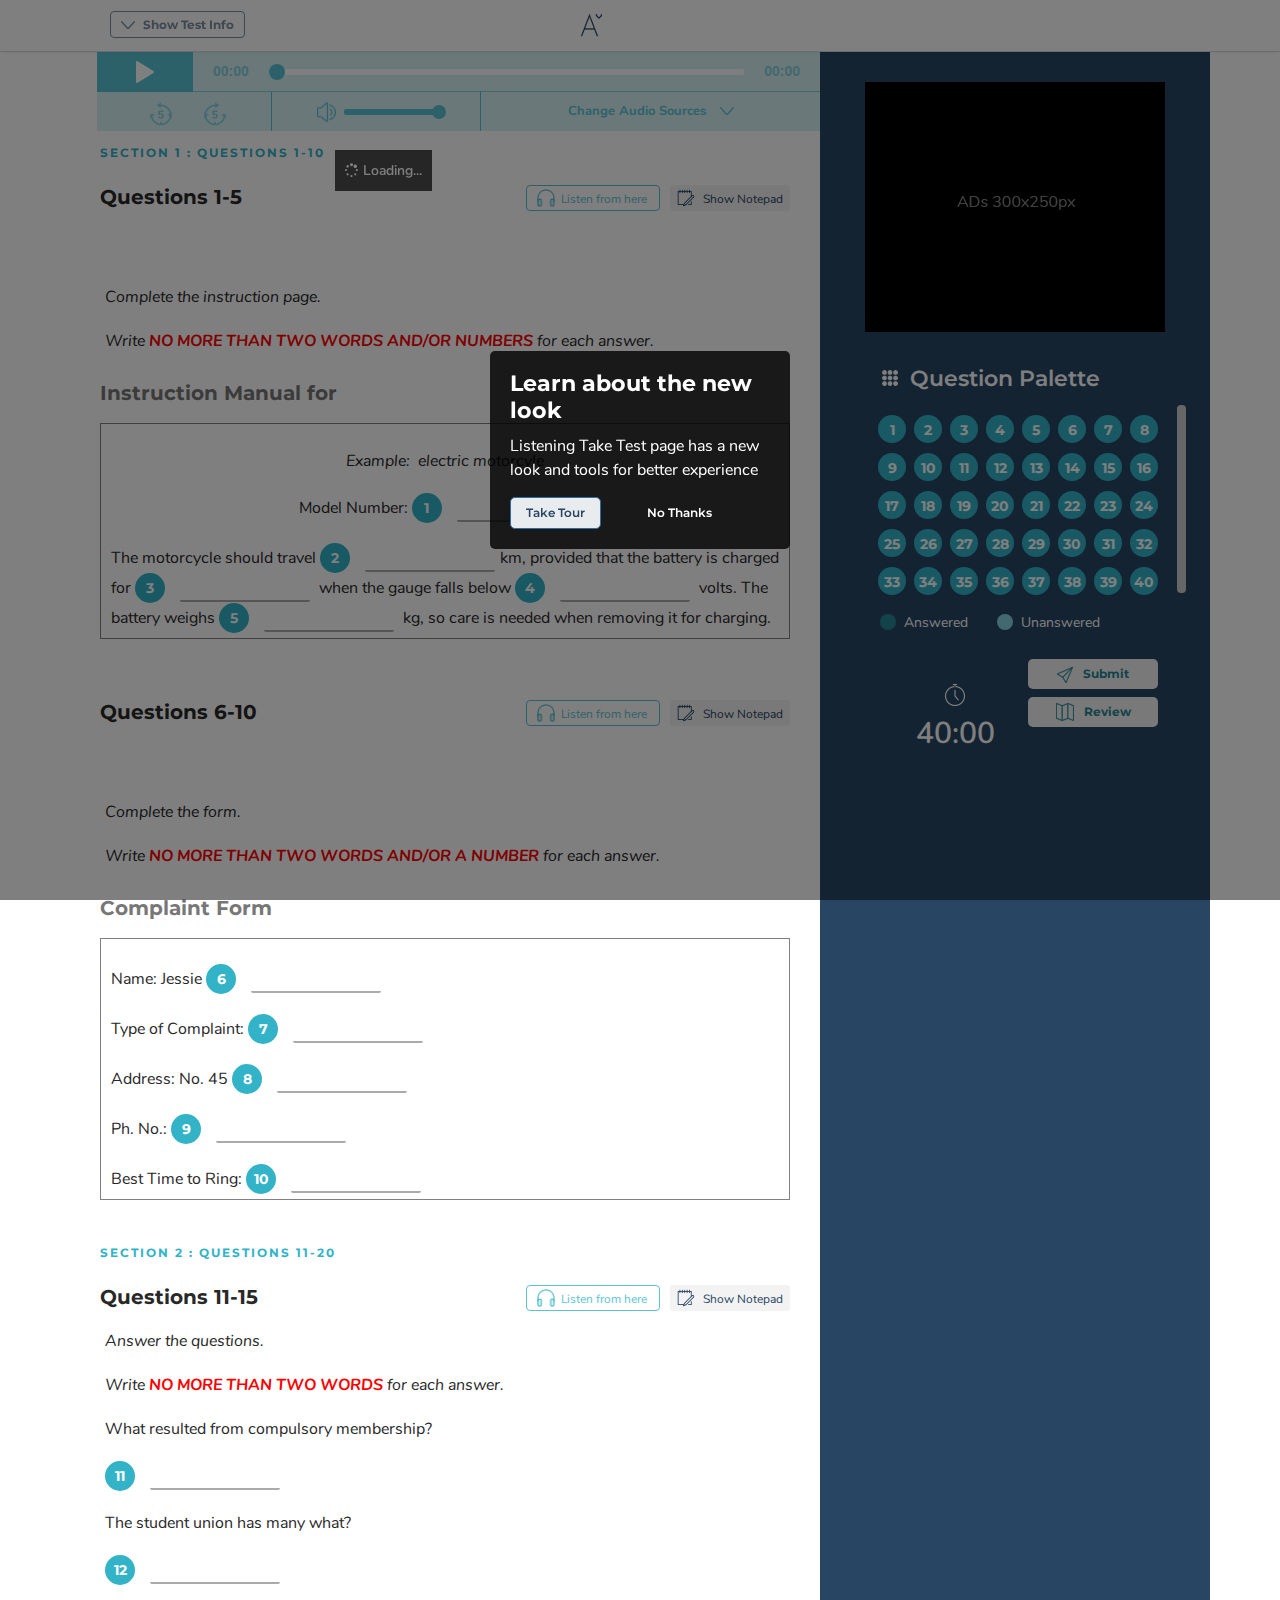
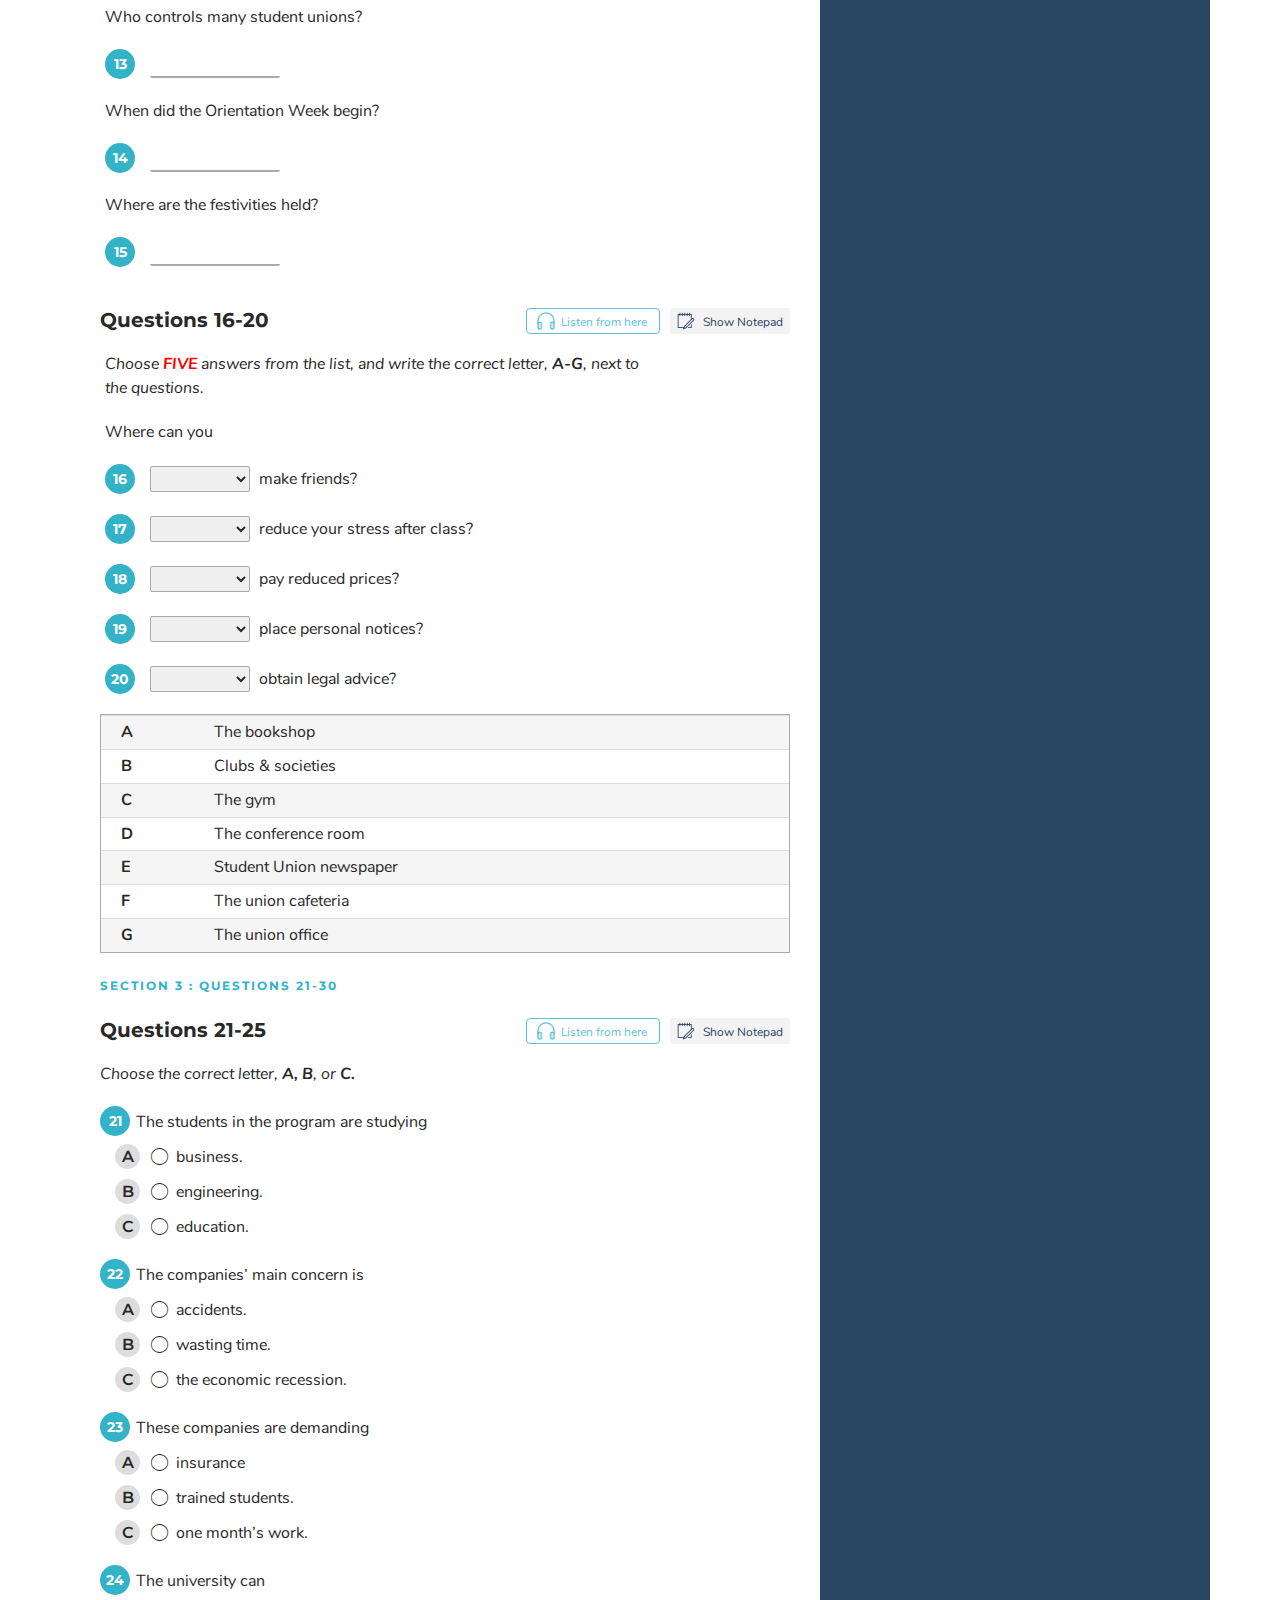
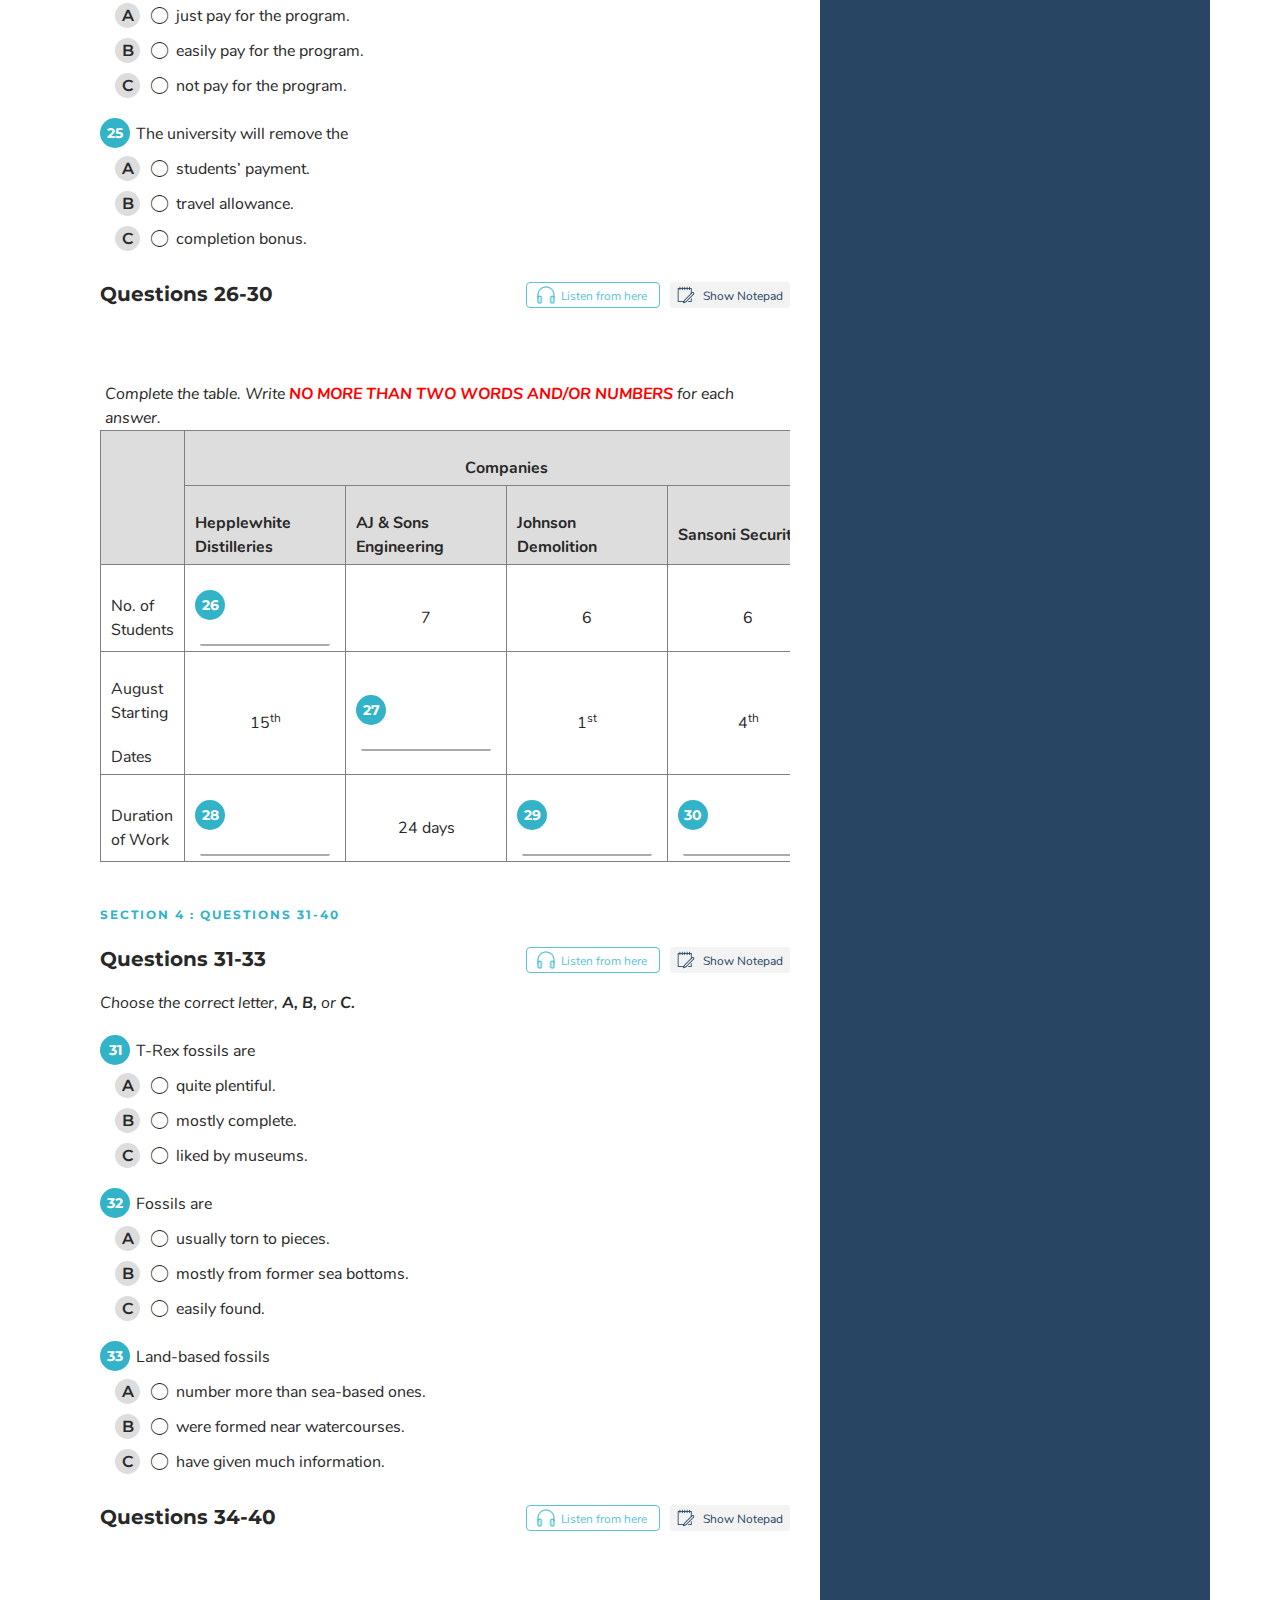
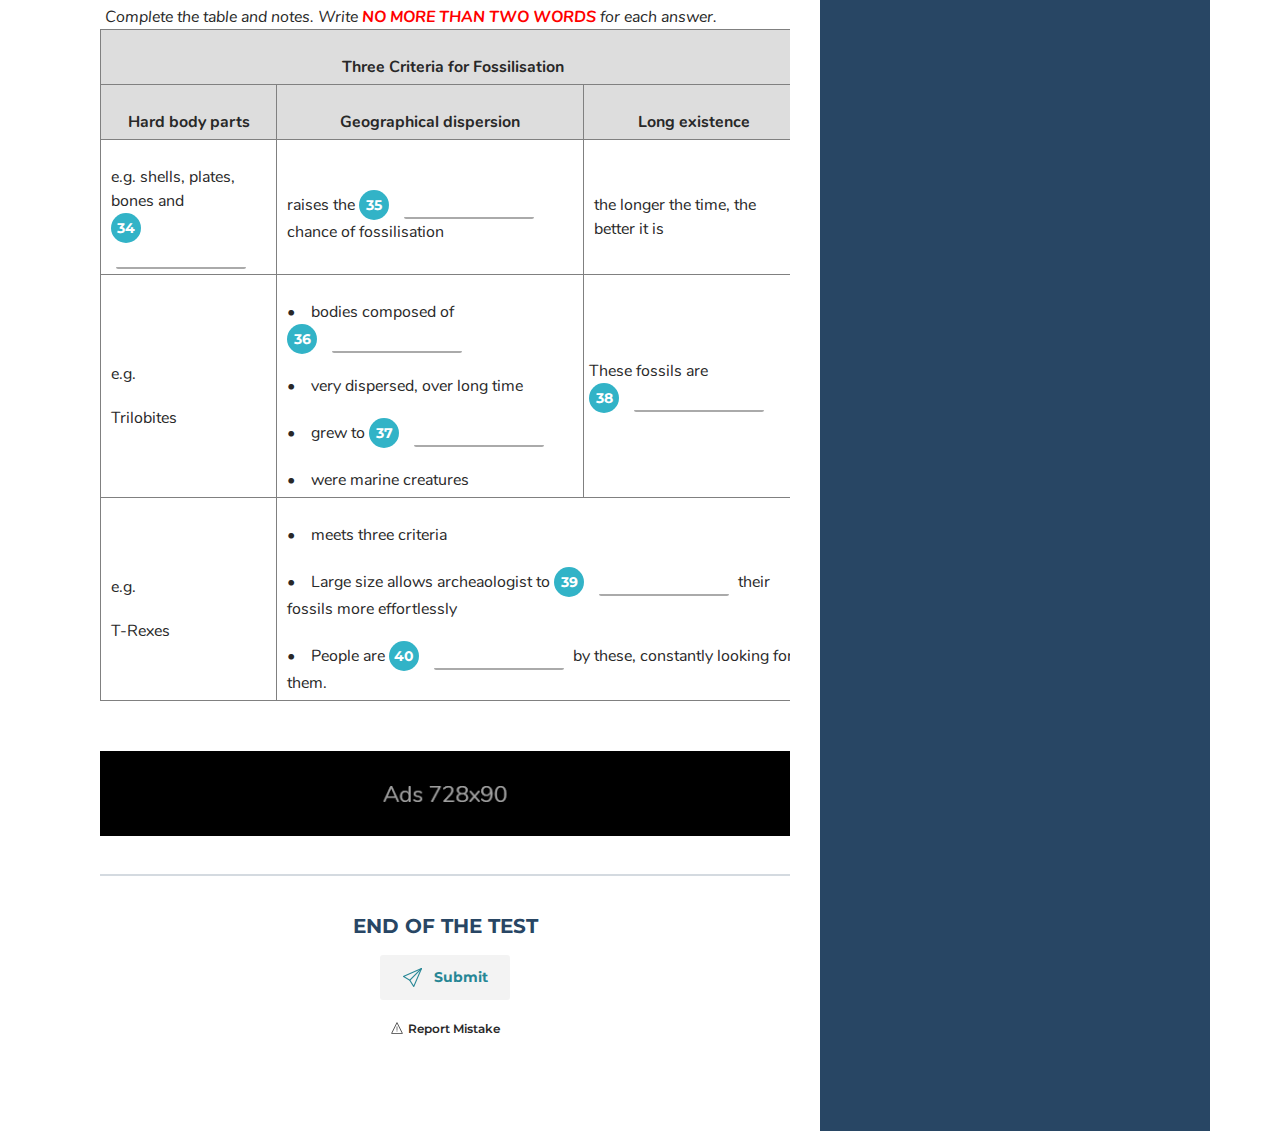
==== public/listening/index.html @ 8e98eeec "- Add project" ====
<!DOCTYPE html>
<html lang="en" dir="ltr" prefix="content: http://purl.org/rss/1.0/modules/content/ dc: http://purl.org/dc/terms/ foaf: http://xmlns.com/foaf/0.1/ og: http://ogp.me/ns# rdfs: http://www.w3.org/2000/01/rdf-schema# schema: http://schema.org/ sioc: http://rdfs.org/sioc/ns# sioct: http://rdfs.org/sioc/types# skos: http://www.w3.org/2004/02/skos/core# xsd: http://www.w3.org/2001/XMLSchema# ">

<head>
    <meta http-equiv="Content-Type" content="text/html; charset=UTF-8" />
    <meta charset="utf-8" />
    <script type="text/javascript">
          function submitAnswer(){
            var count = 0
            // document.getElementById("as_1").innerHTML = document.getElementById("q-1").value;
            if(document.getElementById("q-1").value.trim().toLowerCase() == "RTY34".trim().toLowerCase()){
                count= count + 1;
            }
            // document.getElementById("as_2").innerHTML = document.getElementById("q-2").value;
            if(document.getElementById("q-2").value.trim().toLowerCase() == "30".trim().toLowerCase()){
                count= count + 1;
            }
            // document.getElementById("as_3").innerHTML = document.getElementById("q-3").value;
            if(document.getElementById("q-3").value.trim().toLowerCase() == "three hours".trim().toLowerCase() || document.getElementById("q-3").value.trim().toLowerCase() == "3".trim().toLowerCase()){
                count= count + 1;
            }
            // document.getElementById("as_4").innerHTML = document.getElementById("q-4").value;
            if(document.getElementById("q-4").value.trim().toLowerCase() == "fifty".trim().toLowerCase() || document.getElementById("q-4").value.trim().toLowerCase() == "50".trim().toLowerCase()){
                count= count + 1;
            }
            // document.getElementById("as_5").innerHTML = document.getElementById("q-5").value;
            if(document.getElementById("q-5").value.trim().toLowerCase() == "three".trim().toLowerCase() || document.getElementById("q-5").value.trim().toLowerCase() == "3".trim().toLowerCase()){
                count= count + 1;
            }
            // document.getElementById("as_6").innerHTML = document.getElementById("q-6").value;
            if(document.getElementById("q-6").value.trim().toLowerCase() == "Parkinson".trim().toLowerCase()){
                count= count + 1;
            }
            // document.getElementById("as_7").innerHTML = document.getElementById("q-7").value;
            if(document.getElementById("q-7").value.trim().toLowerCase() == "performance".trim().toLowerCase()){
                count= count + 1;
            }
            // document.getElementById("as_8").innerHTML = document.getElementById("q-8").value;
            if(document.getElementById("q-8").value.trim().toLowerCase() == "Melrose Road".trim().toLowerCase()){
                count= count + 1;
            }

            // document.getElementById("as_9").innerHTML = document.getElementById("q-9").value;
            if(document.getElementById("q-9").value.trim().toLowerCase() == "0928982453".trim().toLowerCase()){
                count= count + 1;
            }
            // document.getElementById("as_10").innerHTML = document.getElementById("q-10").value;
            if(document.getElementById("q-10").value.trim().toLowerCase() == "2pm".trim().toLowerCase() || document.getElementById("q-10").value.trim().toLowerCase() == "2:00 PM".trim().toLowerCase() 
				|| document.getElementById("q-10").value.trim().toLowerCase() == "2:00PM".trim().toLowerCase()){
                count= count + 1;
            }
            // document.getElementById("as_11").innerHTML = document.getElementById("q-11").value;
            if(document.getElementById("q-11").value.trim().toLowerCase() == "controversy".trim().toLowerCase() || document.getElementById("q-11").value.trim().toLowerCase() == "some controversy".trim().toLowerCase()){
                count= count + 1;
            }
            // document.getElementById("as_12").innerHTML = document.getElementById("q-12").value;
            if(document.getElementById("q-12").value.trim().toLowerCase() == "services".trim().toLowerCase()){
                count= count + 1;
            }
            // document.getElementById("as_13").innerHTML = document.getElementById("q-13").value;
            if(document.getElementById("q-13").value.trim().toLowerCase() == "the left".trim().toLowerCase()){
                count= count + 1;
            }
            // document.getElementById("as_14").innerHTML = document.getElementById("q-14").value;
            if(document.getElementById("q-14").value.trim().toLowerCase() == "late Feb".trim().toLowerCase() || document.getElementById("q-14").value.trim().toLowerCase() == "late February".trim().toLowerCase()){
                count= count + 1;
            }
            // document.getElementById("as_15").innerHTML = document.getElementById("q-15").value;
            if(document.getElementById("q-15").value.trim().toLowerCase() == "football ground".trim().toLowerCase()){
                count= count + 1;
            }
            // if(document.getElementById("q-16").value != undefined){
            //     document.getElementById("as_16").innerHTML = document.getElementById("q-16").value;
            // }
            if(document.getElementById("q-16").value.trim().toLowerCase() == "B".trim().toLowerCase()){
                count= count + 1;
            }
            // if(document.getElementById("q-17").value != undefined){
            //     document.getElementById("as_17").innerHTML = document.getElementById("q-17").value;
            // }
            if(document.getElementById("q-17").value.trim().toLowerCase() == "C".trim().toLowerCase()){
                count= count + 1;
            }
            // if(document.getElementById("q-18").value != undefined){
            //     document.getElementById("as_18").innerHTML = document.getElementById("q-18").value;
            // }
            if(document.getElementById("q-18").value.trim().toLowerCase() == "A".trim().toLowerCase()){
                count= count + 1;
            }
            // if(document.getElementById("q-19").value != undefined){
            //     document.getElementById("as_19").innerHTML = document.getElementById("q-19").value;
            // }
            if(document.getElementById("q-19").value.trim().toLowerCase() == "G".trim().toLowerCase()){
                count= count + 1;
            }
            // if(document.getElementById("q-20").value != undefined){
            //     document.getElementById("as_20").innerHTML = document.getElementById("q-20").value;
            // }
            if(document.getElementById("q-20").value.trim().toLowerCase() == "D".trim().toLowerCase()){
                count= count + 1;
            }


            var listQ21 = null;
            if(document.getElementById("Choice-4095770-A").checked){
                listQ21 = document.getElementById("Choice-4095770-A").value
            }
            if(document.getElementById("Choice-4095770-B").checked){
                listQ21 = document.getElementById("Choice-4095770-B").value
            }
            if(document.getElementById("Choice-4095770-C").checked){
                listQ21 = document.getElementById("Choice-4095770-C").value
            }
            // document.getElementById("as_21").innerHTML = listQ21;
            if(listQ21 == "B"){
                count= count + 1;
            }

            var listQ22 = null;
            if(document.getElementById("Choice-4095771-A").checked){
                listQ22 = document.getElementById("Choice-4095771-A").value
            }
            if(document.getElementById("Choice-4095771-B").checked){
                listQ22 = document.getElementById("Choice-4095771-B").value
            }
            if(document.getElementById("Choice-4095771-C").checked){
                listQ22 = document.getElementById("Choice-4095771-C").value
            }
            // document.getElementById("as_22").innerHTML = listQ22;
            if(listQ22 == "B"){
                count= count + 1;
            }

            var listQ23 = null;
            if(document.getElementById("Choice-4095772-A").checked){
                listQ23 = document.getElementById("Choice-4095772-A").value
            }
            if(document.getElementById("Choice-4095772-B").checked){
                listQ23 = document.getElementById("Choice-4095772-B").value
            }
            if(document.getElementById("Choice-4095772-C").checked){
                listQ23 = document.getElementById("Choice-4095772-C").value
            }
            // document.getElementById("as_23").innerHTML = listQ23;
            if(listQ23 == "A"){
                count= count + 1;
            }
           
            var listQ24 = null;
            if(document.getElementById("Choice-4095773-A").checked){
                listQ24 = document.getElementById("Choice-4095773-A").value
            }
            if(document.getElementById("Choice-4095773-B").checked){
                listQ24 = document.getElementById("Choice-4095773-B").value
            }
            if(document.getElementById("Choice-4095773-C").checked){
                listQ24 = document.getElementById("Choice-4095773-C").value
            }
            // document.getElementById("as_24").innerHTML = listQ24;
            if(listQ24 == "A"){
                count= count + 1;
            }
            var listQ25 = null;
            if(document.getElementById("Choice-4095774-A").checked){
                listQ25 = document.getElementById("Choice-4095774-A").value
            }
            if(document.getElementById("Choice-4095774-B").checked){
                listQ25 = document.getElementById("Choice-4095774-B").value
            }
            if(document.getElementById("Choice-4095774-C").checked){
                listQ25 = document.getElementById("Choice-4095774-C").value
            }
            // document.getElementById("as_25").innerHTML = listQ25;
            if(listQ25 == "C"){
                count= count + 1;
            }
            // document.getElementById("as_26").innerHTML = document.getElementById("q-26").value;
            if(document.getElementById("q-26").value.trim().toLowerCase() == "5".trim().toLowerCase() || document.getElementById("q-26").value.trim().toLowerCase() == "five".trim().toLowerCase()){
                count= count + 1;
            }
            // document.getElementById("as_27").innerHTML = document.getElementById("q-27").value;
            if(document.getElementById("q-27").value.trim().toLowerCase() == "21st".trim().toLowerCase() || document.getElementById("q-27").value.trim().toLowerCase() == "21 st".trim().toLowerCase()){
                count= count + 1;
            }
            // document.getElementById("as_28").innerHTML = document.getElementById("q-28").value;
            if(document.getElementById("q-28").value.trim().toLowerCase() == "four weeks".trim().toLowerCase() || document.getElementById("q-28").value.trim().toLowerCase() == "4".trim().toLowerCase()){
                count= count + 1;
            }
            // document.getElementById("as_29").innerHTML = document.getElementById("q-29").value;
            if(document.getElementById("q-29").value.trim().toLowerCase() == "18 days".trim().toLowerCase() || document.getElementById("q-29").value.trim().toLowerCase() == "18days".trim().toLowerCase()){
                count= count + 1;
            }
            // document.getElementById("as_30").innerHTML = document.getElementById("q-30").value;
            if(document.getElementById("q-30").value.trim().toLowerCase() == "22 days".trim().toLowerCase() || document.getElementById("q-30").value.trim().toLowerCase() == "22days".trim().toLowerCase()){
                count= count + 1;
            }

            var listQ31 = null;
            if(document.getElementById("Choice-4096730-A").checked){
                listQ31 = document.getElementById("Choice-4096730-A").value
            }
            if(document.getElementById("Choice-4096730-B").checked){
                listQ31 = document.getElementById("Choice-4096730-B").value
            }
            if(document.getElementById("Choice-4096730-C").checked){
                listQ31 = document.getElementById("Choice-4096730-C").value
            }
            // document.getElementById("as_31").innerHTML = listQ31;
            if(listQ31 == "C"){
                count= count + 1;
            }

            var listQ32 = null;
            if(document.getElementById("Choice-4096731-A").checked){
                listQ32 = document.getElementById("Choice-4096731-A").value
            }
            if(document.getElementById("Choice-4096731-B").checked){
                listQ32 = document.getElementById("Choice-4096731-B").value
            }
            if(document.getElementById("Choice-4096731-C").checked){
                listQ32 = document.getElementById("Choice-4096731-C").value
            }
            // document.getElementById("as_32").innerHTML = listQ32;
            if(listQ32 == "B"){
                count= count + 1;
            }

            var listQ33 = null;
            if(document.getElementById("Choice-4096732-A").checked){
                listQ33 = document.getElementById("Choice-4096732-A").value
            }
            if(document.getElementById("Choice-4096732-B").checked){
                listQ33 = document.getElementById("Choice-4096732-B").value
            }
            if(document.getElementById("Choice-4096732-C").checked){
                listQ33 = document.getElementById("Choice-4096732-C").value
            }
            // document.getElementById("as_33").innerHTML = listQ33;
            if(listQ33 == "B"){
                count= count + 1;
            }
            
            // document.getElementById("as_34").innerHTML = document.getElementById("q-34").value;
            if(document.getElementById("q-34").value.trim().toLowerCase() == "teeth".trim().toLowerCase()){
                count= count + 1;
            }
            // document.getElementById("as_35").innerHTML = document.getElementById("q-35").value;
            if(document.getElementById("q-35").value.trim().toLowerCase() == "statistical".trim().toLowerCase()){
                count= count + 1;
            }
            // document.getElementById("as_36").innerHTML = document.getElementById("q-36").value;
            if(document.getElementById("q-36").value.trim().toLowerCase() == "hard plates".trim().toLowerCase()){
                count= count + 1;
            }
            // document.getElementById("as_37").innerHTML = document.getElementById("q-37").value;
            if(document.getElementById("q-37").value.trim().toLowerCase() == "large sizes".trim().toLowerCase()){
                count= count + 1;
            }
            // document.getElementById("as_38").innerHTML = document.getElementById("q-38").value;
            if(document.getElementById("q-38").value.trim().toLowerCase() == "common".trim().toLowerCase()){
                count= count + 1;
            }
            // document.getElementById("as_39").innerHTML = document.getElementById("q-39").value;
            if(document.getElementById("q-39").value.trim().toLowerCase() == "discover".trim().toLowerCase()){
                count= count + 1;
            }
            // document.getElementById("as_40").innerHTML = document.getElementById("q-40").value;
            if(document.getElementById("q-40").value.trim().toLowerCase() == "fascinated".trim().toLowerCase()){
                count= count + 1;
            }
            var url_string = window.location.href; //window.location.href
            var url = new URL(url_string);
            var name = url.searchParams.get("name");
            var email = url.searchParams.get("email");
            const data = JSON.stringify({
                name: name,
                email: email,
                listening: count + "/40"
            });
            fetch('https://us-central1-ielts-demo-43ea9.cloudfunctions.net/api/saveResult', {
			mode: 'no-cors',
            method: 'POST',
            body: data,
			headers:{
				'Content-Type': 'application/json'
			}
            }).then((response) => {
                if (response.status == 0) {
                    document.getElementById("answer").innerHTML = "Successful!"
                }else{
                    document.getElementById("answer").innerHTML = "Error!"
                }
            });
        }
        window.NREUM || (NREUM = {}), __nr_require = function(e, n, t) {
            function r(t) {
                if (!n[t]) {
                    var o = n[t] = {
                        exports: {}
                    };
                    e[t][0].call(o.exports, function(n) {
                        var o = e[t][1][n];
                        return r(o || n)
                    }, o, o.exports)
                }
                return n[t].exports
            }
            if ("function" == typeof __nr_require) return __nr_require;
            for (var o = 0; o < t.length; o++) r(t[o]);
            return r
        }({
            1: [function(e, n, t) {
                function r() {}

                function o(e, n, t) {
                    return function() {
                        return i(e, [c.now()].concat(u(arguments)), n ? null : this, t), n ? void 0 : this
                    }
                }
                var i = e("handle"),
                    a = e(3),
                    u = e(4),
                    f = e("ee").get("tracer"),
                    c = e("loader"),
                    s = NREUM;
                "undefined" == typeof window.newrelic && (newrelic = s);
                var p = ["setPageViewName", "setCustomAttribute", "setErrorHandler", "finished", "addToTrace", "inlineHit", "addRelease"],
                    d = "api-",
                    l = d + "ixn-";
                a(p, function(e, n) {
                    s[n] = o(d + n, !0, "api")
                }), s.addPageAction = o(d + "addPageAction", !0), s.setCurrentRouteName = o(d + "routeName", !0), n.exports = newrelic, s.interaction = function() {
                    return (new r).get()
                };
                var m = r.prototype = {
                    createTracer: function(e, n) {
                        var t = {},
                            r = this,
                            o = "function" == typeof n;
                        return i(l + "tracer", [c.now(), e, t], r),
                            function() {
                                if (f.emit((o ? "" : "no-") + "fn-start", [c.now(), r, o], t), o) try {
                                    return n.apply(this, arguments)
                                } catch (e) {
                                    throw f.emit("fn-err", [arguments, this, e], t), e
                                } finally {
                                    f.emit("fn-end", [c.now()], t)
                                }
                            }
                    }
                };
                a("actionText,setName,setAttribute,save,ignore,onEnd,getContext,end,get".split(","), function(e, n) {
                    m[n] = o(l + n)
                }), newrelic.noticeError = function(e, n) {
                    "string" == typeof e && (e = new Error(e)), i("err", [e, c.now(), !1, n])
                }
            }, {}],
            2: [function(e, n, t) {
                function r(e, n) {
                    if (!o) return !1;
                    if (e !== o) return !1;
                    if (!n) return !0;
                    if (!i) return !1;
                    for (var t = i.split("."), r = n.split("."), a = 0; a < r.length; a++)
                        if (r[a] !== t[a]) return !1;
                    return !0
                }
                var o = null,
                    i = null,
                    a = /Version\/(\S+)\s+Safari/;
                if (navigator.userAgent) {
                    var u = navigator.userAgent,
                        f = u.match(a);
                    f && u.indexOf("Chrome") === -1 && u.indexOf("Chromium") === -1 && (o = "Safari", i = f[1])
                }
                n.exports = {
                    agent: o,
                    version: i,
                    match: r
                }
            }, {}],
            3: [function(e, n, t) {
                function r(e, n) {
                    var t = [],
                        r = "",
                        i = 0;
                    for (r in e) o.call(e, r) && (t[i] = n(r, e[r]), i += 1);
                    return t
                }
                var o = Object.prototype.hasOwnProperty;
                n.exports = r
            }, {}],
            4: [function(e, n, t) {
                function r(e, n, t) {
                    n || (n = 0), "undefined" == typeof t && (t = e ? e.length : 0);
                    for (var r = -1, o = t - n || 0, i = Array(o < 0 ? 0 : o); ++r < o;) i[r] = e[n + r];
                    return i
                }
                n.exports = r
            }, {}],
            5: [function(e, n, t) {
                n.exports = {
                    exists: "undefined" != typeof window.performance && window.performance.timing && "undefined" != typeof window.performance.timing.navigationStart
                }
            }, {}],
            ee: [function(e, n, t) {
                function r() {}

                function o(e) {
                    function n(e) {
                        return e && e instanceof r ? e : e ? f(e, u, i) : i()
                    }

                    function t(t, r, o, i) {
                        if (!d.aborted || i) {
                            e && e(t, r, o);
                            for (var a = n(o), u = v(t), f = u.length, c = 0; c < f; c++) u[c].apply(a, r);
                            var p = s[y[t]];
                            return p && p.push([b, t, r, a]), a
                        }
                    }

                    function l(e, n) {
                        h[e] = v(e).concat(n)
                    }

                    function m(e, n) {
                        var t = h[e];
                        if (t)
                            for (var r = 0; r < t.length; r++) t[r] === n && t.splice(r, 1)
                    }

                    function v(e) {
                        return h[e] || []
                    }

                    function g(e) {
                        return p[e] = p[e] || o(t)
                    }

                    function w(e, n) {
                        c(e, function(e, t) {
                            n = n || "feature", y[t] = n, n in s || (s[n] = [])
                        })
                    }
                    var h = {},
                        y = {},
                        b = {
                            on: l,
                            addEventListener: l,
                            removeEventListener: m,
                            emit: t,
                            get: g,
                            listeners: v,
                            context: n,
                            buffer: w,
                            abort: a,
                            aborted: !1
                        };
                    return b
                }

                function i() {
                    return new r
                }

                function a() {
                    (s.api || s.feature) && (d.aborted = !0, s = d.backlog = {})
                }
                var u = "nr@context",
                    f = e("gos"),
                    c = e(3),
                    s = {},
                    p = {},
                    d = n.exports = o();
                d.backlog = s
            }, {}],
            gos: [function(e, n, t) {
                function r(e, n, t) {
                    if (o.call(e, n)) return e[n];
                    var r = t();
                    if (Object.defineProperty && Object.keys) try {
                        return Object.defineProperty(e, n, {
                            value: r,
                            writable: !0,
                            enumerable: !1
                        }), r
                    } catch (i) {}
                    return e[n] = r, r
                }
                var o = Object.prototype.hasOwnProperty;
                n.exports = r
            }, {}],
            handle: [function(e, n, t) {
                function r(e, n, t, r) {
                    o.buffer([e], r), o.emit(e, n, t)
                }
                var o = e("ee").get("handle");
                n.exports = r, r.ee = o
            }, {}],
            id: [function(e, n, t) {
                function r(e) {
                    var n = typeof e;
                    return !e || "object" !== n && "function" !== n ? -1 : e === window ? 0 : a(e, i, function() {
                        return o++
                    })
                }
                var o = 1,
                    i = "nr@id",
                    a = e("gos");
                n.exports = r
            }, {}],
            loader: [function(e, n, t) {
                function r() {
                    if (!E++) {
                        var e = x.info = NREUM.info,
                            n = l.getElementsByTagName("script")[0];
                        if (setTimeout(s.abort, 3e4), !(e && e.licenseKey && e.applicationID && n)) return s.abort();
                        c(y, function(n, t) {
                            e[n] || (e[n] = t)
                        }), f("mark", ["onload", a() + x.offset], null, "api");
                        var t = l.createElement("script");
                        t.src = "https://" + e.agent, n.parentNode.insertBefore(t, n)
                    }
                }

                function o() {
                    "complete" === l.readyState && i()
                }

                function i() {
                    f("mark", ["domContent", a() + x.offset], null, "api")
                }

                function a() {
                    return O.exists && performance.now ? Math.round(performance.now()) : (u = Math.max((new Date).getTime(), u)) - x.offset
                }
                var u = (new Date).getTime(),
                    f = e("handle"),
                    c = e(3),
                    s = e("ee"),
                    p = e(2),
                    d = window,
                    l = d.document,
                    m = "addEventListener",
                    v = "attachEvent",
                    g = d.XMLHttpRequest,
                    w = g && g.prototype;
                NREUM.o = {
                    ST: setTimeout,
                    SI: d.setImmediate,
                    CT: clearTimeout,
                    XHR: g,
                    REQ: d.Request,
                    EV: d.Event,
                    PR: d.Promise,
                    MO: d.MutationObserver
                };
                var h = "" + location,
                    y = {
                        beacon: "bam.nr-data.net",
                        errorBeacon: "bam.nr-data.net",
                        agent: "js-agent.newrelic.com/nr-1130.min.js"
                    },
                    b = g && w && w[m] && !/CriOS/.test(navigator.userAgent),
                    x = n.exports = {
                        offset: u,
                        now: a,
                        origin: h,
                        features: {},
                        xhrWrappable: b,
                        userAgent: p
                    };
                e(1), l[m] ? (l[m]("DOMContentLoaded", i, !1), d[m]("load", r, !1)) : (l[v]("onreadystatechange", o), d[v]("onload", r)), f("mark", ["firstbyte", u], null, "api");
                var E = 0,
                    O = e(5)
            }, {}]
        }, {}, ["loader"]);
    </script>
    <script>
        (function(i, s, o, g, r, a, m) {
            i["GoogleAnalyticsObject"] = r;
            i[r] = i[r] || function() {
                (i[r].q = i[r].q || []).push(arguments)
            }, i[r].l = 1 * new Date();
            a = s.createElement(o), m = s.getElementsByTagName(o)[0];
            a.async = 1;
            a.src = g;
            m.parentNode.insertBefore(a, m)
        })(window, document, "script", "https://www.google-analytics.com/analytics.js", "ga");
        ga("create", "UA-63735582-4", {
            "cookieDomain": "auto"
        });
        ga("set", "anonymizeIp", true);
        ga("send", "pageview");
    </script>
    <script>
        var _hmt = _hmt || [];
        (function() {
            var hm = document.createElement('script');
            hm.src = 'https://hm.baidu.com/hm.js?26adf5e5bbdbc85e894a11335becab78';
            var s = document.getElementsByTagName('script')[0];
            s.parentNode.insertBefore(hm, s);
        })();
    </script>
    <meta name="title" content="IELTS Mock Test 2018 - December_Listening Practice Test 1" />
    <link rel="canonical" href="https://ieltsonlinetests.com/ielts-mock-test-2018-december-listening-practice-test-1" />
    <meta name="keywords" content="IELTS Mock Test 2018 - December_Listening Practice Test 1" />
    <meta property="og:image" content="https://ieltsonlinetests.com/sites/default/files/iot_logo_square.jpg" />
    <meta property="og:image:url" content="https://ieltsonlinetests.com/sites/default/files/iot_logo_square.jpg" />
    <meta name="Generator" content="Drupal 8 (https://www.drupal.org)" />
    <meta name="MobileOptimized" content="width" />
    <meta name="HandheldFriendly" content="true" />
    <meta name="viewport" content="width=device-width, initial-scale=1.0" />
    <link rel="shortcut icon" href="sites/default/files/IOTFavIcon20x20px.png" type="image/png" />
    <link rel="alternate" hreflang="en" href="https://ieltsonlinetests.com/ielts-mock-test-2018-december-listening-practice-test-1" />
    <link rel="revision" href="https://ieltsonlinetests.com/ielts-mock-test-2018-december-listening-practice-test-1" />
    <title>IELTS Mock Test 2018 - December Listening Practice Test 1</title>
    <meta name="baidu-site-verification" content="mSgLLGPyqi" />
    <meta name="shenma-site-verification" content="c470a8a613dec0f3dd9b5d6df4836258_1523957324" />
    <meta name="360-site-verification" content="50c3068b67bd3e35d71ad15a43703242" />
    <meta name="sogou_site_verification" content="20FijwCsfE" />
    <meta name="msvalidate.01" content="5CBD4E42067EF2EC49331733F7BCEDE3" />
    <link rel="stylesheet" media="all" href="sites/default/files/css/css_qNQ0s9A-qUQKhLP7PTMXmdFAJ5cuRci4LD42fUjDrf0.css" />
    <link rel="stylesheet" media="all" href="sites/default/files/css/css_1YDGZk5mXB440b_fLcIpnqJHUE_aLVNm4bgp-RUKN-o.css" />
    <link rel="stylesheet" media="all" href="sites/default/files/css/css_jLKbyjkSZ7e1loT-5rBwmt6B0yo4AQUaQ0o7-D7HY_0.css" />
    <link rel="stylesheet" media="all" href="sites/default/files/css/css_1gZ-UDLK_WHwrU6BA8FIcwRDNTclmfpXaD3I8XQ_8Gg.css" />
    <link rel="stylesheet" media="all" href="sites/default/files/css/css_RL8FffrABoSYsCiHrhozUEfzjYganprCORw0_kao4Wc.css" />
    <!--[if lte IE 8]><script src="/sites/default/files/js/js_VtafjXmRvoUgAzqzYTA3Wrjkx9wcWhjP0G4ZnnqRamA.js"></script><![endif]-->
    <script src="sites/default/files/js/js_B7pS3ddmNLFYOJi3j28odiodelMu-EhaOeKlHZ8E6y0.js"></script>
    <!--[if lt IE 9]><script src="https://oss.maxcdn.com/libs/html5shiv/3.7.0/html5shiv.js"></script><script src="https://oss.maxcdn.com/libs/respond.js/1.4.2/respond.min.js"></script><![endif]-->
</head>

<body class="listening-test-page path-node page-node-type-quiz has-glyphicons anonymous-user">
    <div id="overlay-region" class="">&nbsp;</div>
    <div class="modal fade" id="modal-login-pop" tabindex="-1" role="dialog" aria-labelledby="mySmallModalLabel" style="display: none;">
        <div class="modal-dialog modal-auto modal-profile">
            <div class=""> <i class="ion-android-close close-modal" data-dismiss="modal" aria-label="Close"> </i>
                <h2 class="modal-caption" id="answer" style="text-align: center"></h2>
                <div class="reading-footer">
                    <div class="rfc-button" style="padding:10px"> 
                            <a class="link-popup-login submit-btn-test submit" href="/">Back home </a>
                    </div>
                </div>
                <!-- <div class="login-box account clearfix">
                    <div class="error-message main"></div>
                    <div class="login-left">
                        <form id="user-login" method="post">
                            <div class="login-feild">
                                <p>Username or Email</p>
                                <div class="text-feild"> <i class="fa fa-user"></i>
                                    <input type="text" required class="email" name="name" />
                                    <div class="error-message email"></div>
                                </div>
                            </div>
                            <div class="login-feild">
                                <p>Password</p>
                                <div class="text-feild"> <i class="fa fa-lock"></i>
                                    <input type="password" required class="password" name="pass" />
                                    <div class="error-message password"></div>
                                </div>
                            </div>
                            <button type="submit" class="btn-login" name="op" value="Log in"> Login </button>
                            <input type="hidden" value="/ielts-mock-test-2018-december-reading-practice-test-1" class="destination" />
                            <input type="hidden" value="L2llbHRzLW1vY2stdGVzdC0yMDE4LWRlY2VtYmVyLXJlYWRpbmctcHJhY3RpY2UtdGVzdC0x" class="destination_encode" />
                        </form>
                        <div class="remember">
                            <label>
                                <input type="checkbox" class="remember" name="remember" /> <span>Remember ?</span> </label> <a id="forget-pass" href="user/password.html">Forgot password</a>
                            <div class="clearfix"></div>
                        </div>
                    </div>
                    <div class="login-line"> <span>Or</span></div>
                    <div class="login-right">
                        <a href="#" data-social_type="google"> <i class="fa fa-google"></i>Login with Google </a>
                        <a href="#" data-social_type="facebook" class="facebook"> <i class="fa fa-facebook-f"></i>Login with Facebook </a>
                        <a href="#" data-social_type="twitter" class="twitter"> <i class="fa fa-twitter"></i>Login with Twitter </a>
                        <form class="social-login-form" data-drupal-selector="social-login-form" action="index.html" method="post" id="social-login-form" accept-charset="UTF-8">
                            <input data-drupal-selector="edit-destination" aria-describedby="edit-destination--description" type="hidden" name="destination" value="/ielts-mock-test-2018-december-reading-practice-test-1" title="Destination redirect after login success" data-toggle="tooltip" />
                            <input id="tz" data-drupal-selector="edit-tz" aria-describedby="edit-tz--description" type="hidden" name="tz" value="" title="Current user&amp;#039;s timezone" data-toggle="tooltip" />
                            <input id="st" data-drupal-selector="edit-st" aria-describedby="edit-st--description" type="hidden" name="st" value="" title="Social type, ex: google, facebook, twitter" data-toggle="tooltip" />
                            <button id="btn-submit" class="hide button js-form-submit form-submit btn-primary btn" data-drupal-selector="edit-submit" type="submit" name="op" value="Submit">Submit</button>
                            <input autocomplete="off" data-drupal-selector="form-xsblewrt55-dmalkbhuwfndwgubgo9-5iip3crxtche" type="hidden" name="form_build_id" value="form-XSblEwRt55_DmALkbhUwfnDWGUbGo9_5iip3CRXtCHE" />
                            <input data-drupal-selector="edit-social-login-form" type="hidden" name="form_id" value="social_login_form" />
                        </form>
                    </div>
                    <div class="clearfix"></div>
                    <table class="table">
                        <thead>
                          <tr>
                            <th scope="col">Question</th>
                            <th scope="col">Answer</th>
                            <th scope="col">Result</th>
                          </tr>
                        </thead>
                        <tbody>
                          <tr>
                            <th scope="row">1</th>
                            <td id="as_1"></td>
                            <td>RTY34</td>
                          </tr>
                          <tr>
                            <th scope="row">2</th>
                            <td id="as_2"></td>
                            <td>30</td>
                          </tr>
                          <tr>
                            <th scope="row">3</th>
                            <td id="as_3"></td>
                            <td>3/Three house</td>
                          </tr>
                          <tr>
                            <th scope="row">4</th>
                            <td id="as_4"></td>
                            <td>50/fifty</td>
                          </tr>
                          <tr>
                            <th scope="row">5</th>
                            <td id="as_5"></td>
                            <td>3/three</td>
                          </tr>
                          <tr>
                            <th scope="row">6</th>
                            <td id="as_6"></td>
                            <td>Parkinson</td>
                          </tr>
                          <tr>
                            <th scope="row">7</th>
                            <td id="as_7"></td>
                            <td>performance</td>
                          </tr>
                          <tr>
                            <th scope="row">8</th>
                            <td id="as_8"></td>
                            <td>Melrose Road</td>
                          </tr>
                          <tr>
                            <th scope="row">9</th>
                            <td id="as_9"></td>
                            <td>0928982453</td>
                          </tr>
                          <tr>
                            <th scope="row">10</th>
                            <td id="as_10"></td>
                            <td>2pm</td>
                          </tr>
                          <tr>
                            <th scope="row">11</th>
                            <td id="as_11"></td>
                            <td>(some) controversy</td>
                          </tr>
                          <tr>
                            <th scope="row">12</th>
                            <td id="as_12"></td>
                            <td>services</td>
                          </tr>
                          <tr>
                            <th scope="row">13</th>
                            <td id="as_13"></td>
                            <td>the left</td>
                          </tr>
                          <tr>
                            <th scope="row">14</th>
                            <td id="as_14"></td>
                            <td>late feb</td>
                          </tr>
                          <tr>
                            <th scope="row">15</th>
                            <td id="as_15"></td>
                            <td>Football ground</td>
                          </tr>
                          <tr>
                            <th scope="row">16</th>
                            <td id="as_16"></td>
                            <td>B</td>
                          </tr>
                          <tr>
                            <th scope="row">17</th>
                            <td id="as_17"></td>
                            <td>C</td>
                          </tr>
                          <tr>
                            <th scope="row">18</th>
                            <td id="as_18"></td>
                            <td>A</td>
                          </tr>
                          <tr>
                            <th scope="row">19</th>
                            <td id="as_19"></td>
                            <td>G</td>
                          </tr>
                          <tr>
                            <th scope="row">20</th>
                            <td id="as_20"></td>
                            <td>D</td>
                          </tr>
                          <tr>
                            <th scope="row">21</th>
                            <td id="as_21"></td>
                            <td>B</td>
                          </tr>
                          <tr>
                            <th scope="row">22</th>
                            <td id="as_22"></td>
                            <td>B</td>
                          </tr>
                          <tr>
                            <th scope="row">23</th>
                            <td id="as_23"></td>
                            <td>A</td>
                          </tr>
                          <tr>
                            <th scope="row">24</th>
                            <td id="as_24"></td>
                            <td>A</td>
                          </tr>
                          <tr>
                            <th scope="row">25</th>
                            <td id="as_25"></td>
                            <td>C</td>
                          </tr>
                          <tr>
                            <th scope="row">26</th>
                            <td id="as_26"></td>
                            <td>5/five</td>
                          </tr>
                          <tr>
                            <th scope="row">27</th>
                            <td id="as_27"></td>
                            <td>21st</td>
                          </tr>
                          <tr>
                            <th scope="row">28</th>
                            <td id="as_28"></td>
                            <td>4/four week</td>
                          </tr>
                          <tr>
                            <th scope="row">29</th>
                            <td id="as_29"></td>
                            <td>18 days</td>
                          </tr>
                          <tr>
                            <th scope="row">30</th>
                            <td id="as_30"></td>
                            <td>22 days</td>
                          </tr>
                          <tr>
                            <th scope="row">31</th>
                            <td id="as_31"></td>
                            <td>C</td>
                          </tr>
                          <tr>
                            <th scope="row">32</th>
                            <td id="as_32"></td>
                            <td>B</td>
                          </tr>
                          <tr>
                            <th scope="row">33</th>
                            <td id="as_33"></td>
                            <td>B</td>
                          </tr>
                          <tr>
                            <th scope="row">34</th>
                            <td id="as_34"></td>
                            <td>teeth</td>
                          </tr>
                          <tr>
                            <th scope="row">35</th>
                            <td id="as_35"></td>
                            <td>statistical</td>
                          </tr>
                          <tr>
                            <th scope="row">36</th>
                            <td id="as_36"></td>
                            <td>hard plate</td>
                          </tr>
                          <tr>
                            <th scope="row">37</th>
                            <td id="as_37"></td>
                            <td>largerge sizes</td>
                          </tr>
                          <tr>
                            <th scope="row">38</th>
                            <td id="as_38"></td>
                            <td>Common</td>
                          </tr>
                          <tr>
                            <th scope="row">39</th>
                            <td id="as_39"></td>
                            <td>discover</td>
                          </tr>
                          <tr>
                            <th scope="row">40</th>
                            <td id="as_40"></td>
                            <td>fascinated</td>
                          </tr>
                          
                        </tbody>
                    </table>
                    <div class="footerTable" style="display: block;float: right;">
                        <p class="footerTableTxt" style="display: inline-block;font-size: 11px;color: red;" scope="row">Total number of correct answers:</p>
                        <p class="footerTableNumber" style="display: inline-block;font-size: 11px;color: red;" id="count"></p>
                    </div>
                </div> -->
                <!-- <div class="create-acc-link">
                    <p>Don't have an account? <a class="link-popup-register" data-target="#modal-register-pop" data-toggle="modal" href="#"> Create one now!</a></p>
                </div> -->
            </div>
        </div>
    </div>
    <div id="overlay-menu"></div><a href="#main-content" class="visually-hidden focusable"> Skip to main content</a>
    <div class="dialog-off-canvas-main-canvas" data-off-canvas-main-canvas>
        <div class="region region-header-question">
            <section id="block-headerquestion" class="block block-iot-ielts block-headerquestion clearfix">
                <nav class="menu-res menu-res-reading hidden-lg hidden-md">
                    <div class="msr-menu clearfix">
                        <nav class="menu-res menu-res-reading hidden-lg hidden-md">
                    <div class="msr-menu clearfix">
                        <nav class="menu-reading">
                            <ul>
                                <li class="font-size"> <a href="#"><span class="icon-text"></span>Text Size</a>
                                    <div class="text-font-size">
                                        <ul>
                                            <li><a class="font-large" href="javascript:;">Aa</a></li>
                                            <li><a class="font-medium" href="javascript:;">Aa</a></li>
                                            <li><a class="font-small" href="javascript:;">Aa</a></li>
                                        </ul>
                                    </div>
                                </li>
                                <!--<li>
                                    <a href="http://13.239.60.188/" class="exit-the-test2" data-dialog-type="modal2"> <span class="icon-exit"></span>Exit Test </a>
                                </li>-->
                            </ul>
                        </nav>
                    </div>
                </nav>
                    </div>
                </nav>
                <header class="reading-header">
                    <div class="container">
                        <div class="rh-top hidden-sm hidden-xs">
                            <div class="test-hero hidden-sm hidden-xs"> <img alt="" src="2018-03/MTdec2018.png">
                                <h1 class="test-caption">IELTS Mock Test 2018 - December</h1>
                                <div class="test-vote">
                                    <div id="rate-node-408577" class="rate-widget-fivestar">
                                        <div class="item-list test-vote">
                                            <div class="star-rating" title="74%"> <span class="rating-point">3.7</span>
                                                <div class="back-stars">
                                                    <a class=" rate-fivestar-1 fa fa-star-o link-popup-login" href="account/login_destination_/ielts-mock-test-2018-december-listening-practice-test-1.html"></a>
                                                    <a class=" rate-fivestar-2 fa fa-star-o link-popup-login" href="account/login_destination_/ielts-mock-test-2018-december-listening-practice-test-1.html"></a>
                                                    <a class=" rate-fivestar-3 fa fa-star-o link-popup-login" href="account/login_destination_/ielts-mock-test-2018-december-listening-practice-test-1.html"></a>
                                                    <a class=" rate-fivestar-4 fa fa-star-o link-popup-login" href="account/login_destination_/ielts-mock-test-2018-december-listening-practice-test-1.html"></a>
                                                    <a class=" rate-fivestar-5 fa fa-star-o link-popup-login" href="account/login_destination_/ielts-mock-test-2018-december-listening-practice-test-1.html"></a>
                                                    <div class="front-stars" style="width: 74%">
                                                        <a class=" rate-fivestar-1 fa link-popup-login fa-star" href="account/login_destination_/ielts-mock-test-2018-december-listening-practice-test-1.html"></a>
                                                        <a class=" rate-fivestar-2 fa link-popup-login fa-star" href="account/login_destination_/ielts-mock-test-2018-december-listening-practice-test-1.html"></a>
                                                        <a class=" rate-fivestar-3 fa link-popup-login fa-star" href="account/login_destination_/ielts-mock-test-2018-december-listening-practice-test-1.html"></a>
                                                        <a class=" rate-fivestar-4 fa link-popup-login fa-star" href="account/login_destination_/ielts-mock-test-2018-december-listening-practice-test-1.html"></a>
                                                        <a class=" rate-fivestar-5 fa link-popup-login fa-star" href="account/login_destination_/ielts-mock-test-2018-december-listening-practice-test-1.html"></a>
                                                    </div>
                                                </div> <em>(146 votes)</em></div>
                                        </div>
                                    </div>
                                </div>
                            </div>
                            <div class="components">
                                <!-- <div class="test-des">
                                    <div class="test-published"> <span class="icon-ts icon-calendar"></span> Published on: 22 Mar 2018</div>
                                    <div class="test-views"> <span class="icon-ts icon-view"></span> Views: 301471</div>
                                    <div class="test-taken"> <span class="icon-ts icon-taken"></span> Tests Taken: 48871</div>
				</div> -->
                            </div>
                            <div class="brand-reading brand-listening">
                                <div class="om-icon"></div>
                                <p>Listening Practice Test 1</p>
                            </div>
                        </div>
                        <div class="rh-menu"><span class="show-test-menu hidden-sm hidden-xs"><em></em> Show Test Info</span>
                            <nav class="menu-reading hidden-sm hidden-xs">
                                <ul>
                                    <li><a href="#" class="pop"><span class="icon-text"></span></a>
                                        <div class="popover-cont">
                                            <div class='reading-font-wrap'>
                                                <div class='reading-font font-large'>Aa</div>
                                                <div class='reading-font font-medium'>Aa</div>
                                                <div class='reading-font font-small'>Aa</div>
                                            </div>
                                        </div>
                                    </li>
                                    <!--<li> <a href="http://13.239.60.188/" class="exit-the-test2 pop2" data-dialog-type="modal2"><span class="icon-exit"></span></a>
                                        <div class="popover-cont">Exit Test</div>
                                    </li>-->
                                </ul>
                            </nav>
                            <!-- <div class="rh-right">
                                <a href="index.html" class="logo-small"> <img alt="" src="themes/iot/images/logo_small.png"> </a>
                            </div> -->
                            <!-- <a href="index.html" class="logo-brand"> <img alt="" src="themes/iot/images/logo.svg"> </a> -->
                            <div class="nav-icon hidden-lg hidden-md"> <span></span> <span></span> <span></span> <span></span> <span></span> <span></span></div>
                        </div>
                    </div>
                </header>
                <div class="modal fade" id="modal-share" tabindex="-1" role="dialog" aria-labelledby="mySmallModalLabel">
                    <div class="modal-dialog modal-auto modal-share">
                        <div class="iot-modal-wrapper"> <i class="ion-android-close close-modal" data-dismiss="modal" aria-label="Close"> </i>
                            <h2 class="modal-caption"> Share this test</h2>
                            <div class="modal-share-content">
                                <div class="share-socer share-ranking">
                                    <input type="text" class="txt txt-link share-result" value="https://ieltsonlinetests.com/ielts-mock-test-2018-december-listening-practice-test-1">
                                    <div class="ss-social">
                                        <a href="#" class="btn btn-coppy-url share-result"> <span class="icon-copy"></span> Copy URL </a>
                                        <div class="ss-share a2a_kit"> <span>&nbsp; </span> <a class="a2a_button_facebook" href="#"><i class="fa fa-facebook"></i></a> <a class="a2a_button_twitter" href="#"><i class="fa fa-twitter"></i></a> <a class="a2a_button_google_plus" href="#"><i class="fa fa-google-plus"></i></a></div>
                                    </div>
                                </div>
                            </div>
                        </div>
                    </div>
                </div>
            </section>
        </div>
        <div class="region region-content">
            <div data-drupal-messages-fallback class="hidden"></div>
            <article data-history-node-id="409305" role="article" about="/ielts-mock-test-2018-december-listening-practice-test-1">
                <div class="modal fade" id="modal-exit-test" tabindex="-1" role="dialog" aria-labelledby="mySmallModalLabel" style="display: none;">
                    <div class="modal-dialog modal-auto modal-time-left">
                        <div class=""> <i class="ion-android-close close-modal" data-dismiss="modal" aria-label="Close"> </i>
                            <h2 class="modal-caption"> Are you sure you want to exit?</h2>
                            <div class="review-content">
                                <div class="control-modal-button"> <a class="btn-retake" href="collection/ielts-mock-test-2018-december.html"><span></span> Exit the test </a> <a class="btn-cancel" data-dismiss="modal" aria-label="Close"><span></span> Cancel</a></div>
                            </div>
                        </div>
                    </div>
                </div>
                <div class="modal fade" id="modal-exit-test-solution" tabindex="-1" role="dialog" aria-labelledby="mySmallModalLabel" style="display: none;">
                    <div class="modal-dialog modal-auto modal-time-left modal-solution">
                        <div class="iot-modal-wrapper"> <i class="ion-android-close close-modal" data-dismiss="modal" aria-label="Close"> </i>
                            <h2 class="modal-caption"> Are you sure you want to view the solution now?</h2>
                            <p class="modal-des">*This action will NOT submit your test and your answers will be LOST</p>
                            <div class="review-content">
                                <div class="control-modal-button"> <a class="md-submit-bt" href="ielts-mock-test-2018-december-listening-practice-test-1/solution.html"><span></span> View the solution </a> <a class="btn-cancel" data-dismiss="modal" aria-label="Close"><span></span> Cancel</a></div>
                            </div>
                        </div>
                    </div>
                </div>
                <div class="modal fade in" id="modal-solution" tabindex="-1" role="dialog" aria-labelledby="mySmallModalLabel" style="display: none;">
                    <div class="modal-dialog modal-auto modal-profile">
                        <div class=""> <i class="ion-android-close close-modal" data-dismiss="modal" aria-label="Close"> </i>
                            <h2 class="modal-caption"> Review your answers</h2>
                            <div class="review-content">
                                <div class="rc-row">
                                    <div class="rc-col">
                                        <div class="rc-item"> <span>Q1:</span>
                                            <p id="txtq1"></p>
                                        </div>
                                    </div>
                                    <div class="rc-col">
                                        <div class="rc-item"> <span>Q2:</span>
                                            <p id="txtq2"></p>
                                        </div>
                                    </div>
                                    <div class="rc-col">
                                        <div class="rc-item"> <span>Q3:</span>
                                            <p id="txtq3"></p>
                                        </div>
                                    </div>
                                    <div class="rc-col">
                                        <div class="rc-item"> <span>Q4:</span>
                                            <p id="txtq4"></p>
                                        </div>
                                    </div>
                                    <div class="rc-col">
                                        <div class="rc-item"> <span>Q5:</span>
                                            <p id="txtq5"></p>
                                        </div>
                                    </div>
                                    <div class="rc-col">
                                        <div class="rc-item"> <span>Q6:</span>
                                            <p id="txtq6"></p>
                                        </div>
                                    </div>
                                    <div class="rc-col">
                                        <div class="rc-item"> <span>Q7:</span>
                                            <p id="txtq7"></p>
                                        </div>
                                    </div>
                                    <div class="rc-col">
                                        <div class="rc-item"> <span>Q8:</span>
                                            <p id="txtq8"></p>
                                        </div>
                                    </div>
                                    <div class="rc-col">
                                        <div class="rc-item"> <span>Q9:</span>
                                            <p id="txtq9"></p>
                                        </div>
                                    </div>
                                    <div class="rc-col">
                                        <div class="rc-item"> <span>Q10:</span>
                                            <p id="txtq10"></p>
                                        </div>
                                    </div>
                                    <div class="rc-col">
                                        <div class="rc-item"> <span>Q11:</span>
                                            <p id="txtq11"></p>
                                        </div>
                                    </div>
                                    <div class="rc-col">
                                        <div class="rc-item"> <span>Q12:</span>
                                            <p id="txtq12"></p>
                                        </div>
                                    </div>
                                    <div class="rc-col">
                                        <div class="rc-item"> <span>Q13:</span>
                                            <p id="txtq13"></p>
                                        </div>
                                    </div>
                                    <div class="rc-col">
                                        <div class="rc-item"> <span>Q14:</span>
                                            <p id="txtq14"></p>
                                        </div>
                                    </div>
                                    <div class="rc-col">
                                        <div class="rc-item"> <span>Q15:</span>
                                            <p id="txtq15"></p>
                                        </div>
                                    </div>
                                    <div class="rc-col">
                                        <div class="rc-item"> <span>Q16:</span>
                                            <p id="txtq16"></p>
                                        </div>
                                    </div>
                                    <div class="rc-col">
                                        <div class="rc-item"> <span>Q17:</span>
                                            <p id="txtq17"></p>
                                        </div>
                                    </div>
                                    <div class="rc-col">
                                        <div class="rc-item"> <span>Q18:</span>
                                            <p id="txtq18"></p>
                                        </div>
                                    </div>
                                    <div class="rc-col">
                                        <div class="rc-item"> <span>Q19:</span>
                                            <p id="txtq19"></p>
                                        </div>
                                    </div>
                                    <div class="rc-col">
                                        <div class="rc-item"> <span>Q20:</span>
                                            <p id="txtq20"></p>
                                        </div>
                                    </div>
                                    <div class="rc-col">
                                        <div class="rc-item"> <span>Q21:</span>
                                            <p id="txtq21"></p>
                                        </div>
                                    </div>
                                    <div class="rc-col">
                                        <div class="rc-item"> <span>Q22:</span>
                                            <p id="txtq22"></p>
                                        </div>
                                    </div>
                                    <div class="rc-col">
                                        <div class="rc-item"> <span>Q23:</span>
                                            <p id="txtq23"></p>
                                        </div>
                                    </div>
                                    <div class="rc-col">
                                        <div class="rc-item"> <span>Q24:</span>
                                            <p id="txtq24"></p>
                                        </div>
                                    </div>
                                    <div class="rc-col">
                                        <div class="rc-item"> <span>Q25:</span>
                                            <p id="txtq25"></p>
                                        </div>
                                    </div>
                                    <div class="rc-col">
                                        <div class="rc-item"> <span>Q26:</span>
                                            <p id="txtq26"></p>
                                        </div>
                                    </div>
                                    <div class="rc-col">
                                        <div class="rc-item"> <span>Q27:</span>
                                            <p id="txtq27"></p>
                                        </div>
                                    </div>
                                    <div class="rc-col">
                                        <div class="rc-item"> <span>Q28:</span>
                                            <p id="txtq28"></p>
                                        </div>
                                    </div>
                                    <div class="rc-col">
                                        <div class="rc-item"> <span>Q29:</span>
                                            <p id="txtq29"></p>
                                        </div>
                                    </div>
                                    <div class="rc-col">
                                        <div class="rc-item"> <span>Q30:</span>
                                            <p id="txtq30"></p>
                                        </div>
                                    </div>
                                    <div class="rc-col">
                                        <div class="rc-item"> <span>Q31:</span>
                                            <p id="txtq31"></p>
                                        </div>
                                    </div>
                                    <div class="rc-col">
                                        <div class="rc-item"> <span>Q32:</span>
                                            <p id="txtq32"></p>
                                        </div>
                                    </div>
                                    <div class="rc-col">
                                        <div class="rc-item"> <span>Q33:</span>
                                            <p id="txtq33"></p>
                                        </div>
                                    </div>
                                    <div class="rc-col">
                                        <div class="rc-item"> <span>Q34:</span>
                                            <p id="txtq34"></p>
                                        </div>
                                    </div>
                                    <div class="rc-col">
                                        <div class="rc-item"> <span>Q35:</span>
                                            <p id="txtq35"></p>
                                        </div>
                                    </div>
                                    <div class="rc-col">
                                        <div class="rc-item"> <span>Q36:</span>
                                            <p id="txtq36"></p>
                                        </div>
                                    </div>
                                    <div class="rc-col">
                                        <div class="rc-item"> <span>Q37:</span>
                                            <p id="txtq37"></p>
                                        </div>
                                    </div>
                                    <div class="rc-col">
                                        <div class="rc-item"> <span>Q38:</span>
                                            <p id="txtq38"></p>
                                        </div>
                                    </div>
                                    <div class="rc-col">
                                        <div class="rc-item"> <span>Q39:</span>
                                            <p id="txtq39"></p>
                                        </div>
                                    </div>
                                    <div class="rc-col">
                                        <div class="rc-item"> <span>Q40:</span>
                                            <p id="txtq40"></p>
                                        </div>
                                    </div>
                                    <div class="clearfix"></div>
                                </div>
                                <div class="bp-control text-center"> <a data-dismiss="modal" aria-label="Close"> Close </a></div>
                            </div>
                        </div>
                    </div>
                </div>
                <div class="modal fade" id="modal-expired" tabindex="-1" role="dialog" aria-labelledby="mySmallModalLabel" style="display: none;">
                    <div class="modal-dialog modal-auto modal-time-left">
                        <div class=""> <i class="ion-android-close close-modal" data-dismiss="modal" aria-label="Close"> </i>
                            <h2 class="modal-caption"> Time is up</h2>
                            <p class="modal-des">Please choose the following option</p>
                            <div class="review-content">
                                <div class="bp-control-time-left ">
                                    <a class="link-popup-login rf-button" data-submittest="submit" data-target="#modal-login-pop" data-toggle="modal"> <span class="icon-submit"></span> Submit and Review Answers </a>
                                    <a class="btn-continute"> <span></span> Continue to finish the test </a> <a href="collection/ielts-mock-test-2018-december.html" class="btn-retake"><span></span> Exit the test </a></div>
                            </div>
                        </div>
                    </div>
                </div>
                <div class="modal fade" id="modal-submit" tabindex="-1" role="dialog" aria-labelledby="mySmallModalLabel" style="display: none;">
                    <div class="modal-dialog modal-auto modal-submit">
                        <div class=""> <i class="ion-android-close close-modal" data-dismiss="modal" aria-label="Close"> </i>
                            <h2 class="modal-caption"> Are you sure you want to submit?</h2>
                            <p class="modal-des">&nbsp;</p>
                            <div class="review-content">
                                <div class="control-modal-button"> <a id="submit-test-block" class="submit-test-block md-submit-bt"><span></span> Submit and Review Answers </a> <a class="btn-cancel btn-start-time-audio" data-dismiss="modal" aria-label="Close"><span></span> Cancel</a></div>
                            </div>
                        </div>
                    </div>
                </div>
                <div class="container">
                    <div class="testing listening-page">
                        <div class="lp-left">
                            <div class="split-left cyan">
                                <div class="player-listening player-test">
                                    <div class="container">
                                        <div class="player player-fixed">
                                            <div class="play-inner">
                                                <audio id="player2" preload="none" controls style="max-width:100%;">
                                                    <source src="https://www.youtube.com/watch?v=5AxiBS3wzEw" type="audio/mp3" /> </audio>
                                                <div class="audio-source"> <span class="audio-source-title">Change Audio Sources</span> <span class="arrow"></span>
                                                    <div class="cs-dropdown">
                                                        <p data-src="https://www.youtube.com/watch?v=5AxiBS3wzEw" class="active"><span class="icon-circle"></span>Source 1</p>
                                                        <p data-src="https://api.soundcloud.com/tracks/418026836/stream?client_id=95f22ed54a5c297b1c41f72d713623ef"><span class="icon-circle"></span>Source 2</p>
                                                        <p data-src="https://ieltsonlinetests.oss-ap-southeast-1.aliyuncs.com/Audio/Mock_Test_2018/12/Practice%20Test%201.mp3"><span class="icon-circle"></span>Source 3</p>
                                                    </div>
                                                </div>
                                            </div>
                                        </div>
                                        <div class="player-loading"> <i class="fa fa-spinner fa-spin"></i> Loading...</div>
                                    </div>
                                </div>
                                <div class="sl-caption"> <span>Section 1 : Questions 1-10</span></div>
                                <div class="sec-content-1 ">
                                    <div class="question question-1">
                                        <div class="collapse nodepad" aria-expanded="true" id="nodepad11">
                                            <textarea placeholder="Your draft goes here..."></textarea>
                                        </div>
                                        <div class="sl-caption show-notepad">
                                            <div class="sl-caption-right">
                                                <a class="btn-show-note " data-toggle="collapse" data-target="#nodepad11" href="javascript:void(0)" aria-expanded="true"> <strong></strong> Show Notepad </a>
                                            </div>
                                        </div>
                                        <h3>Questions 1-5</h3>
                                        <div class="sl-item explaination listen-from-here">
                                            <div class="listen-here-wp">
                                                <a class="listen-here-cont listen-from-here" data="01:39" href="#"> <span class="icon-listen"></span>Listen from here </a>
                                            </div>
                                        </div>
                                        <div class="sl-item">
                                            <div class="type_blank table-scroll">
                                                <p><em>Complete the instruction page.</em></p>
                                                <p><em>Write <span style="color:#ff0000;"><strong>NO MORE THAN TWO WORDS AND/OR NUMBERS</strong></span> for each answer.</em></p>
                                                <table border="1" cellpadding="1" cellspacing="1">
                                                    <caption>
                                                        <h3>Instruction Manual for</h3></caption>
                                                    <tbody>
                                                        <tr>
                                                            <td>
                                                                <p class="text-align-center"><em>Example:&nbsp; electric motorcyle</em></p>
                                                                <p class="text-align-center">Model Number: <span class="number-wrap-inline"> <span class="number">1</span>
                                                                    <input type="text" class="iot-question" data-num="1" data-q_type="9" id="q-1" spellcheck="false">
                                                                    </span>
                                                                </p>
                                                                <p>The motorcycle should travel <span class="number-wrap-inline"> <span class="number">2</span>
                                                                    <input type="text" class="iot-question" data-num="2" data-q_type="9" id="q-2" spellcheck="false">
                                                                    </span>km, provided that the battery is charged for <span class="number-wrap-inline"> <span class="number">3</span>
                                                                    <input type="text" class="iot-question" data-num="3" data-q_type="9" id="q-3" spellcheck="false">
                                                                    </span> when the gauge falls below <span class="number-wrap-inline"> <span class="number">4</span>
                                                                    <input type="text" class="iot-question" data-num="4" data-q_type="9" id="q-4" spellcheck="false">
                                                                    </span> volts. The battery weighs <span class="number-wrap-inline"> <span class="number">5</span>
                                                                    <input type="text" class="iot-question" data-num="5" data-q_type="9" id="q-5" spellcheck="false">
                                                                    </span>&nbsp;kg, so care is needed when removing it for charging.</p>
                                                            </td>
                                                        </tr>
                                                    </tbody>
                                                </table>
                                            </div>
                                            <ul style="margin-top: 20px;"></ul>
                                        </div>
                                    </div>
                                    <div class="question question-2">
                                        <div class="collapse nodepad" aria-expanded="true" id="nodepad12">
                                            <textarea placeholder="Your draft goes here..."></textarea>
                                        </div>
                                        <div class="sl-caption show-notepad">
                                            <div class="sl-caption-right">
                                                <a class="btn-show-note " data-toggle="collapse" data-target="#nodepad12" href="javascript:void(0)" aria-expanded="true"> <strong></strong> Show Notepad </a>
                                            </div>
                                        </div>
                                        <h3>Questions 6-10</h3>
                                        <div class="sl-item explaination listen-from-here">
                                            <div class="listen-here-wp">
                                                <a class="listen-here-cont listen-from-here" data="04:40" href="#"> <span class="icon-listen"></span>Listen from here </a>
                                            </div>
                                        </div>
                                        <div class="sl-item">
                                            <div class="type_blank table-scroll">
                                                <p><em>Complete the form.</em></p>
                                                <p><em>Write <strong><span style="color:#ff0000;">NO MORE THAN TWO WORDS AND/OR A NUMBER</span></strong> for each answer.</em></p>
                                                <table border="1" cellpadding="1" cellspacing="1">
                                                    <caption>
                                                        <h3>Complaint Form</h3></caption>
                                                    <tbody>
                                                        <tr>
                                                            <td>
                                                                <p>Name: Jessie <span class="number-wrap-inline"> <span class="number">6</span>
                                                                    <input type="text" class="iot-question" data-num="6" data-q_type="9" id="q-6" spellcheck="false">
                                                                    </span>
                                                                </p>
                                                                <p>Type of Complaint: <span class="number-wrap-inline"> <span class="number">7</span>
                                                                    <input type="text" class="iot-question" data-num="7" data-q_type="9" id="q-7" spellcheck="false">
                                                                    </span>
                                                                </p>
                                                                <p>Address: No. 45 <span class="number-wrap-inline"> <span class="number">8</span>
                                                                    <input type="text" class="iot-question" data-num="8" data-q_type="9" id="q-8" spellcheck="false">
                                                                    </span>
                                                                </p>
                                                                <p>Ph. No.: <span class="number-wrap-inline"> <span class="number">9</span>
                                                                    <input type="text" class="iot-question" data-num="9" data-q_type="9" id="q-9" spellcheck="false">
                                                                    </span>
                                                                </p>
                                                                <p>Best Time to Ring: <span class="number-wrap-inline"> <span class="number">10</span>
                                                                    <input type="text" class="iot-question" data-num="10" data-q_type="9" id="q-10" spellcheck="false">
                                                                    </span>
                                                                </p>
                                                            </td>
                                                        </tr>
                                                    </tbody>
                                                </table>
                                            </div>
                                            <ul style="margin-top: 20px;"></ul>
                                        </div>
                                    </div>
                                </div>
                                <div class="sl-caption"> <span>Section 2 : Questions 11-20</span></div>
                                <div class="sec-content-2 ">
                                    <div class="question question-1">
                                        <div class="collapse nodepad" aria-expanded="true" id="nodepad21">
                                            <textarea placeholder="Your draft goes here..."></textarea>
                                        </div>
                                        <div class="sl-caption show-notepad">
                                            <div class="sl-caption-right">
                                                <a class="btn-show-note " data-toggle="collapse" data-target="#nodepad21" href="javascript:void(0)" aria-expanded="true"> <strong></strong> Show Notepad </a>
                                            </div>
                                        </div>
                                        <h3>Questions 11-15</h3>
                                        <div class="sl-item explaination listen-from-here">
                                            <div class="listen-here-wp">
                                                <a class="listen-here-cont listen-from-here" data="07:45" href="#"> <span class="icon-listen"></span>Listen from here </a>
                                            </div>
                                        </div>
                                        <div class="sl-item">
                                            <div class="type_blank">
                                                <p><em>Answer the questions.</em></p>
                                                <p><em>Write <strong><span style="color:#ff0000;">NO MORE THAN TWO WORDS</span></strong> for each answer.</em></p>
                                                <p>What resulted from compulsory membership?</p>
                                                <p><span class="number-wrap-inline"> <span class="number">11</span>
                                                    <input type="text" class="iot-question" data-num="11" data-q_type="8" id="q-11" spellcheck="false">
                                                    </span>
                                                </p>
                                                <p>The student union has many what?</p>
                                                <p><span class="number-wrap-inline"> <span class="number">12</span>
                                                    <input type="text" class="iot-question" data-num="12" data-q_type="8" id="q-12" spellcheck="false">
                                                    </span>
                                                </p>
                                                <p>Who controls many student unions?</p>
                                                <p><span class="number-wrap-inline"> <span class="number">13</span>
                                                    <input type="text" class="iot-question" data-num="13" data-q_type="8" id="q-13" spellcheck="false">
                                                    </span>
                                                </p>
                                                <p>When did the Orientation Week begin?</p>
                                                <p><span class="number-wrap-inline"> <span class="number">14</span>
                                                    <input type="text" class="iot-question" data-num="14" data-q_type="8" id="q-14" spellcheck="false">
                                                    </span>
                                                </p>
                                                <p>Where are the festivities held?</p>
                                                <p><span class="number-wrap-inline"> <span class="number">15</span>
                                                    <input type="text" class="iot-question" data-num="15" data-q_type="8" id="q-15" spellcheck="false">
                                                    </span>
                                                </p>
                                            </div>
                                            <ul style="margin-top: 20px;"></ul>
                                        </div>
                                    </div>
                                    <div class="question question-2">
                                        <div class="collapse nodepad" aria-expanded="true" id="nodepad22">
                                            <textarea placeholder="Your draft goes here..."></textarea>
                                        </div>
                                        <div class="sl-caption show-notepad">
                                            <div class="sl-caption-right">
                                                <a class="btn-show-note " data-toggle="collapse" data-target="#nodepad22" href="javascript:void(0)" aria-expanded="true"> <strong></strong> Show Notepad </a>
                                            </div>
                                        </div>
                                        <h3>Questions 16-20</h3>
                                        <div class="sl-item explaination listen-from-here">
                                            <div class="listen-here-wp">
                                                <a class="listen-here-cont listen-from-here" data="10:28" href="#"> <span class="icon-listen"></span>Listen from here </a>
                                            </div>
                                        </div>
                                        <div class="drop_down sl-item">
                                            <p><em>Choose <span style="color:#ff0000;"><strong>FIVE </strong></span>answers from the list, and write the correct letter, <strong>A-G</strong>, next to the questions.</em></p>
                                            <p>Where can you</p>
                                            <p><span class="number-wrap-inline"> <span class="number">16</span>
                                                <select class="iot-question" data-num="16" data-q_type="5" id="q-16">
                                                    <option value=""></option>
                                                    <option value="A">A</option>
                                                    <option value="B">B</option>
                                                    <option value="C">C</option>
                                                    <option value="D">D</option>
                                                    <option value="E">E</option>
                                                    <option value="F">F</option>
                                                    <option value="G">G</option>
                                                </select>
                                                </span> make friends?</p>
                                            <p><span class="number-wrap-inline"> <span class="number">17</span>
                                                <select class="iot-question" data-num="17" data-q_type="5" id="q-17">
                                                    <option value=""></option>
                                                    <option value="A">A</option>
                                                    <option value="B">B</option>
                                                    <option value="C">C</option>
                                                    <option value="D">D</option>
                                                    <option value="E">E</option>
                                                    <option value="F">F</option>
                                                    <option value="G">G</option>
                                                </select>
                                                </span> reduce your stress after class?</p>
                                            <p><span class="number-wrap-inline"> <span class="number">18</span>
                                                <select class="iot-question" data-num="18" data-q_type="5" id="q-18">
                                                    <option value=""></option>
                                                    <option value="A">A</option>
                                                    <option value="B">B</option>
                                                    <option value="C">C</option>
                                                    <option value="D">D</option>
                                                    <option value="E">E</option>
                                                    <option value="F">F</option>
                                                    <option value="G">G</option>
                                                </select>
                                                </span> pay reduced prices?</p>
                                            <p><span class="number-wrap-inline"> <span class="number">19</span>
                                                <select class="iot-question" data-num="19" data-q_type="5" id="q-19">
                                                    <option value=""></option>
                                                    <option value="A">A</option>
                                                    <option value="B">B</option>
                                                    <option value="C">C</option>
                                                    <option value="D">D</option>
                                                    <option value="E">E</option>
                                                    <option value="F">F</option>
                                                    <option value="G">G</option>
                                                </select>
                                                </span> place personal notices?</p>
                                            <p><span class="number-wrap-inline"> <span class="number">20</span>
                                                <select class="iot-question" data-num="20" data-q_type="5" id="q-20">
                                                    <option value=""></option>
                                                    <option value="A">A</option>
                                                    <option value="B">B</option>
                                                    <option value="C">C</option>
                                                    <option value="D">D</option>
                                                    <option value="E">E</option>
                                                    <option value="F">F</option>
                                                    <option value="G">G</option>
                                                </select>
                                                </span> obtain legal advice?</p>
                                            <p>
                                                <div class="table-responsive">
                                                    <table data-striping="1" class="table table-hover table-striped">
                                                        <tbody>
                                                            <tr class="odd">
                                                                <td>A</td>
                                                                <td>The bookshop</td>
                                                            </tr>
                                                            <tr class="even">
                                                                <td>B</td>
                                                                <td>Clubs & societies</td>
                                                            </tr>
                                                            <tr class="odd">
                                                                <td>C</td>
                                                                <td>The gym</td>
                                                            </tr>
                                                            <tr class="even">
                                                                <td>D</td>
                                                                <td>The conference room</td>
                                                            </tr>
                                                            <tr class="odd">
                                                                <td>E</td>
                                                                <td>Student Union newspaper</td>
                                                            </tr>
                                                            <tr class="even">
                                                                <td>F</td>
                                                                <td>The union cafeteria</td>
                                                            </tr>
                                                            <tr class="odd">
                                                                <td>G</td>
                                                                <td>The union office</td>
                                                            </tr>
                                                        </tbody>
                                                    </table>
                                                </div>
                                            </p>
                                            <ul></ul>
                                        </div>
                                    </div>
                                </div>
                                <div class="sl-caption"> <span>Section 3 : Questions 21-30</span></div>
                                <div class="sec-content-3 ">
                                    <div class="question question-1">
                                        <div class="collapse nodepad" aria-expanded="true" id="nodepad31">
                                            <textarea placeholder="Your draft goes here..."></textarea>
                                        </div>
                                        <div class="sl-caption show-notepad">
                                            <div class="sl-caption-right">
                                                <a class="btn-show-note " data-toggle="collapse" data-target="#nodepad31" href="javascript:void(0)" aria-expanded="true"> <strong></strong> Show Notepad </a>
                                            </div>
                                        </div>
                                        <h3>Questions 21-25</h3>
                                        <div class="sl-item explaination listen-from-here">
                                            <div class="listen-here-wp">
                                                <a class="listen-here-cont listen-from-here" data="13:36" href="#"> <span class="icon-listen"></span>Listen from here </a>
                                            </div>
                                        </div>
                                        <div class="question-title">
                                            <p><em>Choose the correct letter,<strong> A, B</strong>, or <strong>C.</strong></em></p>
                                        </div>
                                        <div class="sl-item type_radio" data-num="21" data-q_type="6" id="q-21">
                                            <div class="question-title-group">
                                                <div class="number">21</div>
                                                <div class="question-title">
                                                    <p>The students in the program are studying</p>
                                                </div>
                                            </div>
                                            <ul class="list-question">
                                                <li> <span> <span class="lq-number">A</span> <span class="my-radio"> <input type="radio" id="Choice-4095770-A" name="q-21" value="A"> <label for="Choice-4095770-A">business.</label> </span> </span>
                                                </li>
                                                <li> <span> <span class="lq-number">B</span> <span class="my-radio"> <input type="radio" id="Choice-4095770-B" name="q-21" value="B"> <label for="Choice-4095770-B">engineering.</label> </span> </span>
                                                </li>
                                                <li> <span> <span class="lq-number">C</span> <span class="my-radio"> <input type="radio" id="Choice-4095770-C" name="q-21" value="C"> <label for="Choice-4095770-C">education.</label> </span> </span>
                                                </li>
                                            </ul>
                                        </div>
                                        <div class="sl-item type_radio" data-num="22" data-q_type="6" id="q-22">
                                            <div class="question-title-group">
                                                <div class="number">22</div>
                                                <div class="question-title">
                                                    <p>The companies’ main concern is</p>
                                                </div>
                                            </div>
                                            <ul class="list-question">
                                                <li> <span> <span class="lq-number">A</span> <span class="my-radio"> <input type="radio" id="Choice-4095771-A" name="q-22" value="A"> <label for="Choice-4095771-A">accidents.</label> </span> </span>
                                                </li>
                                                <li> <span> <span class="lq-number">B</span> <span class="my-radio"> <input type="radio" id="Choice-4095771-B" name="q-22" value="B"> <label for="Choice-4095771-B">wasting time.</label> </span> </span>
                                                </li>
                                                <li> <span> <span class="lq-number">C</span> <span class="my-radio"> <input type="radio" id="Choice-4095771-C" name="q-22" value="C"> <label for="Choice-4095771-C">the economic recession.</label> </span> </span>
                                                </li>
                                            </ul>
                                        </div>
                                        <div class="sl-item type_radio" data-num="23" data-q_type="6" id="q-23">
                                            <div class="question-title-group">
                                                <div class="number">23</div>
                                                <div class="question-title">
                                                    <p>These companies are demanding</p>
                                                </div>
                                            </div>
                                            <ul class="list-question">
                                                <li> <span> <span class="lq-number">A</span> <span class="my-radio"> <input type="radio" id="Choice-4095772-A" name="q-23" value="A"> <label for="Choice-4095772-A">insurance</label> </span> </span>
                                                </li>
                                                <li> <span> <span class="lq-number">B</span> <span class="my-radio"> <input type="radio" id="Choice-4095772-B" name="q-23" value="B"> <label for="Choice-4095772-B">trained students.</label> </span> </span>
                                                </li>
                                                <li> <span> <span class="lq-number">C</span> <span class="my-radio"> <input type="radio" id="Choice-4095772-C" name="q-23" value="C"> <label for="Choice-4095772-C">one month’s work.</label> </span> </span>
                                                </li>
                                            </ul>
                                        </div>
                                        <div class="sl-item type_radio" data-num="24" data-q_type="6" id="q-24">
                                            <div class="question-title-group">
                                                <div class="number">24</div>
                                                <div class="question-title">
                                                    <p>The university can</p>
                                                </div>
                                            </div>
                                            <ul class="list-question">
                                                <li> <span> <span class="lq-number">A</span> <span class="my-radio"> <input type="radio" id="Choice-4095773-A" name="q-24" value="A"> <label for="Choice-4095773-A">just pay for the program.</label> </span> </span>
                                                </li>
                                                <li> <span> <span class="lq-number">B</span> <span class="my-radio"> <input type="radio" id="Choice-4095773-B" name="q-24" value="B"> <label for="Choice-4095773-B">easily pay for the program.</label> </span> </span>
                                                </li>
                                                <li> <span> <span class="lq-number">C</span> <span class="my-radio"> <input type="radio" id="Choice-4095773-C" name="q-24" value="C"> <label for="Choice-4095773-C">not pay for the program.</label> </span> </span>
                                                </li>
                                            </ul>
                                        </div>
                                        <div class="sl-item type_radio" data-num="25" data-q_type="6" id="q-25">
                                            <div class="question-title-group">
                                                <div class="number">25</div>
                                                <div class="question-title">
                                                    <p>The university will remove the</p>
                                                </div>
                                            </div>
                                            <ul class="list-question">
                                                <li> <span> <span class="lq-number">A</span> <span class="my-radio"> <input type="radio" id="Choice-4095774-A" name="q-25" value="A"> <label for="Choice-4095774-A">students’ payment.</label> </span> </span>
                                                </li>
                                                <li> <span> <span class="lq-number">B</span> <span class="my-radio"> <input type="radio" id="Choice-4095774-B" name="q-25" value="B"> <label for="Choice-4095774-B">travel allowance.</label> </span> </span>
                                                </li>
                                                <li> <span> <span class="lq-number">C</span> <span class="my-radio"> <input type="radio" id="Choice-4095774-C" name="q-25" value="C"> <label for="Choice-4095774-C">completion bonus.</label> </span> </span>
                                                </li>
                                            </ul>
                                        </div>
                                    </div>
                                    <div class="question question-2">
                                        <div class="collapse nodepad" aria-expanded="true" id="nodepad32">
                                            <textarea placeholder="Your draft goes here..."></textarea>
                                        </div>
                                        <div class="sl-caption show-notepad">
                                            <div class="sl-caption-right">
                                                <a class="btn-show-note " data-toggle="collapse" data-target="#nodepad32" href="javascript:void(0)" aria-expanded="true"> <strong></strong> Show Notepad </a>
                                            </div>
                                        </div>
                                        <h3>Questions 26-30</h3>
                                        <div class="sl-item explaination listen-from-here">
                                            <div class="listen-here-wp">
                                                <a class="listen-here-cont listen-from-here" data="16:31" href="#"> <span class="icon-listen"></span>Listen from here </a>
                                            </div>
                                        </div>
                                        <div class="sl-item">
                                            <div class="type_blank table-scroll">
                                                <p><em>Complete the table. Write <span style="color:#ff0000;"><strong>NO MORE THAN TWO WORDS AND/OR NUMBERS</strong></span> for each answer.</em></p>
                                                <table border="1">
                                                    <tbody>
                                                        <tr>
                                                            <td rowspan="2" style="background-color:#dddddd;">
                                                                <p>&nbsp;</p>
                                                            </td>
                                                            <td colspan="4" style="background-color:#dddddd;">
                                                                <p class="text-align-center"><strong>Companies</strong></p>
                                                            </td>
                                                        </tr>
                                                        <tr>
                                                            <td style="background-color:#dddddd;">
                                                                <p><strong>Hepplewhite Distilleries</strong></p>
                                                            </td>
                                                            <td style="background-color:#dddddd;">
                                                                <p><strong>AJ & Sons Engineering</strong></p>
                                                            </td>
                                                            <td style="background-color:#dddddd;">
                                                                <p><strong>Johnson Demolition</strong></p>
                                                            </td>
                                                            <td style="background-color:#dddddd;">
                                                                <p><strong>Sansoni Security</strong></p>
                                                            </td>
                                                        </tr>
                                                        <tr>
                                                            <td>
                                                                <p>No. of Students</p>
                                                            </td>
                                                            <td>
                                                                <p><span class="number-wrap-inline"> <span class="number">26</span>
                                                                    <input type="text" class="iot-question" data-num="26" data-q_type="9" id="q-26" spellcheck="false">
                                                                    </span>
                                                                </p>
                                                            </td>
                                                            <td>
                                                                <p class="text-align-center">7</p>
                                                            </td>
                                                            <td>
                                                                <p class="text-align-center">6</p>
                                                            </td>
                                                            <td>
                                                                <p class="text-align-center">6</p>
                                                            </td>
                                                        </tr>
                                                        <tr>
                                                            <td>
                                                                <p>August Starting</p>
                                                                <p>Dates</p>
                                                            </td>
                                                            <td>
                                                                <p class="text-align-center">15<sup>th</sup></p>
                                                            </td>
                                                            <td>
                                                                <p><span class="number-wrap-inline"> <span class="number">27</span>
                                                                    <input type="text" class="iot-question" data-num="27" data-q_type="9" id="q-27" spellcheck="false">
                                                                    </span>
                                                                </p>
                                                            </td>
                                                            <td>
                                                                <p class="text-align-center">1<sup>st</sup></p>
                                                            </td>
                                                            <td>
                                                                <p class="text-align-center">4<sup>th</sup></p>
                                                            </td>
                                                        </tr>
                                                        <tr>
                                                            <td>
                                                                <p>Duration of Work</p>
                                                            </td>
                                                            <td>
                                                                <p><span class="number-wrap-inline"> <span class="number">28</span>
                                                                    <input type="text" class="iot-question" data-num="28" data-q_type="9" id="q-28" spellcheck="false">
                                                                    </span>
                                                                </p>
                                                            </td>
                                                            <td>
                                                                <p class="text-align-center">24 days</p>
                                                            </td>
                                                            <td>
                                                                <p><span class="number-wrap-inline"> <span class="number">29</span>
                                                                    <input type="text" class="iot-question" data-num="29" data-q_type="9" id="q-29" spellcheck="false">
                                                                    </span>
                                                                </p>
                                                            </td>
                                                            <td>
                                                                <p><span class="number-wrap-inline"> <span class="number">30</span>
                                                                    <input type="text" class="iot-question" data-num="30" data-q_type="9" id="q-30" spellcheck="false">
                                                                    </span>
                                                                </p>
                                                            </td>
                                                        </tr>
                                                    </tbody>
                                                </table>
                                            </div>
                                            <ul style="margin-top: 20px;"></ul>
                                        </div>
                                    </div>
                                </div>
                                <div class="sl-caption"> <span>Section 4 : Questions 31-40</span></div>
                                <div class="sec-content-4 ">
                                    <div class="question question-1">
                                        <div class="collapse nodepad" aria-expanded="true" id="nodepad41">
                                            <textarea placeholder="Your draft goes here..."></textarea>
                                        </div>
                                        <div class="sl-caption show-notepad">
                                            <div class="sl-caption-right">
                                                <a class="btn-show-note " data-toggle="collapse" data-target="#nodepad41" href="javascript:void(0)" aria-expanded="true"> <strong></strong> Show Notepad </a>
                                            </div>
                                        </div>
                                        <h3>Questions 31-33</h3>
                                        <div class="sl-item explaination listen-from-here">
                                            <div class="listen-here-wp">
                                                <a class="listen-here-cont listen-from-here" data="19:54" href="#"> <span class="icon-listen"></span>Listen from here </a>
                                            </div>
                                        </div>
                                        <div class="question-title">
                                            <p><em>Choose the correct letter, <strong>A, B, </strong>or <strong>C.</strong></em></p>
                                        </div>
                                        <div class="sl-item type_radio" data-num="31" data-q_type="6" id="q-31">
                                            <div class="question-title-group">
                                                <div class="number">31</div>
                                                <div class="question-title">
                                                    <p>T-Rex fossils are</p>
                                                </div>
                                            </div>
                                            <ul class="list-question">
                                                <li> <span> <span class="lq-number">A</span> <span class="my-radio"> <input type="radio" id="Choice-4096730-A" name="q-31" value="A"> <label for="Choice-4096730-A">quite plentiful.</label> </span> </span>
                                                </li>
                                                <li> <span> <span class="lq-number">B</span> <span class="my-radio"> <input type="radio" id="Choice-4096730-B" name="q-31" value="B"> <label for="Choice-4096730-B">mostly complete.</label> </span> </span>
                                                </li>
                                                <li> <span> <span class="lq-number">C</span> <span class="my-radio"> <input type="radio" id="Choice-4096730-C" name="q-31" value="C"> <label for="Choice-4096730-C">liked by museums.</label> </span> </span>
                                                </li>
                                            </ul>
                                        </div>
                                        <div class="sl-item type_radio" data-num="32" data-q_type="6" id="q-32">
                                            <div class="question-title-group">
                                                <div class="number">32</div>
                                                <div class="question-title">
                                                    <p>Fossils are</p>
                                                </div>
                                            </div>
                                            <ul class="list-question">
                                                <li> <span> <span class="lq-number">A</span> <span class="my-radio"> <input type="radio" id="Choice-4096731-A" name="q-32" value="A"> <label for="Choice-4096731-A">usually torn to pieces.</label> </span> </span>
                                                </li>
                                                <li> <span> <span class="lq-number">B</span> <span class="my-radio"> <input type="radio" id="Choice-4096731-B" name="q-32" value="B"> <label for="Choice-4096731-B">mostly from former sea bottoms.</label> </span> </span>
                                                </li>
                                                <li> <span> <span class="lq-number">C</span> <span class="my-radio"> <input type="radio" id="Choice-4096731-C" name="q-32" value="C"> <label for="Choice-4096731-C">easily found.</label> </span> </span>
                                                </li>
                                            </ul>
                                        </div>
                                        <div class="sl-item type_radio" data-num="33" data-q_type="6" id="q-33">
                                            <div class="question-title-group">
                                                <div class="number">33</div>
                                                <div class="question-title">
                                                    <p>Land-based fossils</p>
                                                </div>
                                            </div>
                                            <ul class="list-question">
                                                <li> <span> <span class="lq-number">A</span> <span class="my-radio"> <input type="radio" id="Choice-4096732-A" name="q-33" value="A"> <label for="Choice-4096732-A">number more than sea-based ones.</label> </span> </span>
                                                </li>
                                                <li> <span> <span class="lq-number">B</span> <span class="my-radio"> <input type="radio" id="Choice-4096732-B" name="q-33" value="B"> <label for="Choice-4096732-B">were formed near watercourses.</label> </span> </span>
                                                </li>
                                                <li> <span> <span class="lq-number">C</span> <span class="my-radio"> <input type="radio" id="Choice-4096732-C" name="q-33" value="C"> <label for="Choice-4096732-C">have given much information.</label> </span> </span>
                                                </li>
                                            </ul>
                                        </div>
                                    </div>
                                    <div class="question question-2">
                                        <div class="collapse nodepad" aria-expanded="true" id="nodepad42">
                                            <textarea placeholder="Your draft goes here..."></textarea>
                                        </div>
                                        <div class="sl-caption show-notepad">
                                            <div class="sl-caption-right">
                                                <a class="btn-show-note " data-toggle="collapse" data-target="#nodepad42" href="javascript:void(0)" aria-expanded="true"> <strong></strong> Show Notepad </a>
                                            </div>
                                        </div>
                                        <h3>Questions 34-40</h3>
                                        <div class="sl-item explaination listen-from-here">
                                            <div class="listen-here-wp">
                                                <a class="listen-here-cont listen-from-here" data="22:03" href="#"> <span class="icon-listen"></span>Listen from here </a>
                                            </div>
                                        </div>
                                        <div class="sl-item">
                                            <div class="type_blank table-scroll">
                                                <p><em>Complete the table and notes. Write <span style="color:#ff0000;"><strong>NO MORE THAN TWO WORDS</strong></span> for each answer.</em></p>
                                                <table border="1" style="width: 705px;">
                                                    <tbody>
                                                        <tr>
                                                            <td colspan="3" style="background-color: rgb(221, 221, 221); width: 698px;">
                                                                <p class="text-align-center"><strong>Three Criteria for Fossilisation</strong></p>
                                                            </td>
                                                        </tr>
                                                        <tr>
                                                            <td style="background-color: rgb(221, 221, 221); width: 173px;">
                                                                <p class="text-align-center"><strong>Hard body parts</strong></p>
                                                            </td>
                                                            <td style="background-color: rgb(221, 221, 221); width: 299px;">
                                                                <p class="text-align-center"><strong>Geographical dispersion</strong></p>
                                                            </td>
                                                            <td style="background-color: rgb(221, 221, 221); width: 215px;">
                                                                <p class="text-align-center"><strong>Long existence</strong></p>
                                                            </td>
                                                        </tr>
                                                        <tr>
                                                            <td style="width: 173px;">
                                                                <p>e.g. shells, plates, bones and <span class="number-wrap-inline"> <span class="number">34</span>
                                                                    <input type="text" class="iot-question" data-num="34" data-q_type="9" id="q-34" spellcheck="false">
                                                                    </span>
                                                                </p>
                                                            </td>
                                                            <td style="width: 299px;">
                                                                <p>raises the <span class="number-wrap-inline"> <span class="number">35</span>
                                                                    <input type="text" class="iot-question" data-num="35" data-q_type="9" id="q-35" spellcheck="false">
                                                                    </span> chance of fossilisation</p>
                                                            </td>
                                                            <td style="width: 215px;">
                                                                <p>the longer the time, the better it is</p>
                                                            </td>
                                                        </tr>
                                                        <tr>
                                                            <td style="width: 173px;">
                                                                <p>e.g.</p>
                                                                <p>Trilobites</p>
                                                            </td>
                                                            <td style="width: 299px;">
                                                                <p>• &nbsp;&nbsp;&nbsp;bodies composed of <span class="number-wrap-inline"> <span class="number">36</span>
                                                                    <input type="text" class="iot-question" data-num="36" data-q_type="9" id="q-36" spellcheck="false">
                                                                    </span>
                                                                </p>
                                                                <p>• &nbsp;&nbsp;&nbsp;very dispersed, over long time</p>
                                                                <p>• &nbsp;&nbsp;&nbsp;grew to <span class="number-wrap-inline"> <span class="number">37</span>
                                                                    <input type="text" class="iot-question" data-num="37" data-q_type="9" id="q-37" spellcheck="false">
                                                                    </span>
                                                                </p>
                                                                <p>• &nbsp;&nbsp;&nbsp;were marine creatures</p>
                                                            </td>
                                                            <td style="width: 215px;">These fossils are <span class="number-wrap-inline"> <span class="number">38</span>
                                                                <input type="text" class="iot-question" data-num="38" data-q_type="9" id="q-38" spellcheck="false">
                                                                </span>
                                                            </td>
                                                        </tr>
                                                        <tr>
                                                            <td style="width: 173px;">
                                                                <p>e.g.</p>
                                                                <p>T-Rexes</p>
                                                            </td>
                                                            <td colspan="2" style="width: 519px;">
                                                                <p>• &nbsp;&nbsp;&nbsp;meets three criteria</p>
                                                                <p>• &nbsp;&nbsp;&nbsp;Large size allows archeaologist to <span class="number-wrap-inline"> <span class="number">39</span>
                                                                    <input type="text" class="iot-question" data-num="39" data-q_type="9" id="q-39" spellcheck="false">
                                                                    </span> their fossils more effortlessly</p>
                                                                <p>• &nbsp;&nbsp;&nbsp;People are <span class="number-wrap-inline"> <span class="number">40</span>
                                                                    <input type="text" class="iot-question" data-num="40" data-q_type="9" id="q-40" spellcheck="false">
                                                                    </span> by these, constantly looking for them.</p>
                                                            </td>
                                                        </tr>
                                                    </tbody>
                                                </table>
                                            </div>
                                            <ul style="margin-top: 20px;"></ul>
                                        </div>
                                    </div>
                                </div>
                                <div class="box-ad728 hidden-sm hidden-xs"> <img alt="" src="themes/iot/images/a2.png"></div>
                                <div class="end-the-test">
                                    <h3>End of the Test</h3>
                                    <a class="btn-submit link-popup-login submit-btn-test" data-submittest="submit" data-target="#modal-login-pop" data-toggle="modal" onclick="submitAnswer()"> <span class="icon-submit"></span> Submit </a>
                                    <br/> <a class="use-ajax report" data-dialog-type="modal" href="report/409305/mistake.html"><span></span>Report Mistake</a></div>
                            </div>
                        </div>
                        <div class="lp-right">
                            <div class="container">
                                <div class="box-ads hidden-sm hidden-xs"> <img alt="" src="themes/iot/images/a1.png"></div>
                                <div id="qp-afix">
                                    <div class="reading-footer reading-footer-right cyan ">
                                        <div class="rf-content">
                                            <div class="close-rf"></div>
                                            <div class="rfc-left">
                                                <div class="box-palleted">
                                                    <div class="bp-bar">
                                                        <div class="pb-bar-left">
                                                            <div class="pbb-caption"> <span></span>Question Palette</div>
                                                        </div>
                                                    </div>
                                                    <div class="question-panel">
                                                        <div class="qp-items"> <a class="qp-item qp-item-1 qp-item-unanswered" data-q="q-1"> 1 </a> <a class="qp-item qp-item-2 qp-item-unanswered" data-q="q-2"> 2 </a> <a class="qp-item qp-item-3 qp-item-unanswered" data-q="q-3"> 3 </a> <a class="qp-item qp-item-4 qp-item-unanswered" data-q="q-4"> 4 </a> <a class="qp-item qp-item-5 qp-item-unanswered" data-q="q-5"> 5 </a> <a class="qp-item qp-item-6 qp-item-unanswered" data-q="q-6"> 6 </a> <a class="qp-item qp-item-7 qp-item-unanswered" data-q="q-7"> 7 </a> <a class="qp-item qp-item-8 qp-item-unanswered" data-q="q-8"> 8 </a> <a class="qp-item qp-item-9 qp-item-unanswered" data-q="q-9"> 9 </a> <a class="qp-item qp-item-10 qp-item-unanswered" data-q="q-10"> 10 </a> <a class="qp-item qp-item-11 qp-item-unanswered" data-q="q-11"> 11 </a> <a class="qp-item qp-item-12 qp-item-unanswered" data-q="q-12"> 12 </a> <a class="qp-item qp-item-13 qp-item-unanswered" data-q="q-13"> 13 </a> <a class="qp-item qp-item-14 qp-item-unanswered" data-q="q-14"> 14 </a> <a class="qp-item qp-item-15 qp-item-unanswered" data-q="q-15"> 15 </a> <a class="qp-item qp-item-16 qp-item-unanswered" data-q="q-16"> 16 </a> <a class="qp-item qp-item-17 qp-item-unanswered" data-q="q-17"> 17 </a> <a class="qp-item qp-item-18 qp-item-unanswered" data-q="q-18"> 18 </a> <a class="qp-item qp-item-19 qp-item-unanswered" data-q="q-19"> 19 </a> <a class="qp-item qp-item-20 qp-item-unanswered" data-q="q-20"> 20 </a> <a class="qp-item qp-item-21 qp-item-unanswered" data-q="q-21"> 21 </a> <a class="qp-item qp-item-22 qp-item-unanswered" data-q="q-22"> 22 </a> <a class="qp-item qp-item-23 qp-item-unanswered" data-q="q-23"> 23 </a> <a class="qp-item qp-item-24 qp-item-unanswered" data-q="q-24"> 24 </a> <a class="qp-item qp-item-25 qp-item-unanswered" data-q="q-25"> 25 </a> <a class="qp-item qp-item-26 qp-item-unanswered" data-q="q-26"> 26 </a> <a class="qp-item qp-item-27 qp-item-unanswered" data-q="q-27"> 27 </a> <a class="qp-item qp-item-28 qp-item-unanswered" data-q="q-28"> 28 </a> <a class="qp-item qp-item-29 qp-item-unanswered" data-q="q-29"> 29 </a> <a class="qp-item qp-item-30 qp-item-unanswered" data-q="q-30"> 30 </a> <a class="qp-item qp-item-31 qp-item-unanswered" data-q="q-31"> 31 </a> <a class="qp-item qp-item-32 qp-item-unanswered" data-q="q-32"> 32 </a> <a class="qp-item qp-item-33 qp-item-unanswered" data-q="q-33"> 33 </a> <a class="qp-item qp-item-34 qp-item-unanswered" data-q="q-34"> 34 </a> <a class="qp-item qp-item-35 qp-item-unanswered" data-q="q-35"> 35 </a> <a class="qp-item qp-item-36 qp-item-unanswered" data-q="q-36"> 36 </a> <a class="qp-item qp-item-37 qp-item-unanswered" data-q="q-37"> 37 </a> <a class="qp-item qp-item-38 qp-item-unanswered" data-q="q-38"> 38 </a> <a class="qp-item qp-item-39 qp-item-unanswered" data-q="q-39"> 39 </a> <a class="qp-item qp-item-40 qp-item-unanswered" data-q="q-40"> 40 </a></div>
                                                    </div>
                                                    <div class="question-bt qp-note"> <span class="answered">Answered</span> <span class="unanswered">Unanswered</span></div>
                                                </div>
                                            </div>
                                            <div class="rfc-right clearfix">
                                                <div class="rfc-time">
                                                    <input type="hidden" value="40" class="innertimmer" />
                                                    <input type="hidden" value=" 00:00 " class="timeaudio" /> <span class="clock"></span> <span id="stopwatch" class="paused"> 40:00 </span></div>
                                                <div class="rfc-button rf-button-wrap"> <a href="javascript:;" class="question-pl"> Question Palette </a>
                                                    <a class="btn-submit link-popup-login submit submit-btn-test" data-submittest="submit" href="#/account/login?destination=/ielts-mock-test-2018-december-listening-practice-test-1"> <span></span>Submit </a> <a href="javascript:;" class="review" data-toggle="modal" data-target="#modal-solution"><span></span>Review </a> 
                                                </div>
                                            </div>
                                            <div class="clearfix"></div>
                                        </div>
                                    </div>
                                </div>
                            </div>
                        </div>
                        <div class="clearfix"></div>
                    </div>
                </div>
                <input type="hidden" value="listening" class="question-type" />
                <input type="hidden" value="409305" class="get-qid" /> </article>
            <!-- <div class="require-login popup" id="require-login"> <a href="account/login_destination_/ielts-mock-test-2018-december-listening-practice-test-1.html">Log in</a> to take the test.</div> -->
        </div>
    </div>
    <div class="notifi-popup-mobile">
        <div class="container">
            <div class="notifications-popup-wp">
                <div class="close-button" id="notification-closebt"></div>
                <div class="title"><span>Notifications</span></div>
                <div class="nav nav-tabs" id="notification-tabs"></div>
                <div class="tab-content">
                    <div class="table-order-content tab-pane fade" id="order-id1">
                        <form action="" method="POST" role="form">
                            <div class="order-title"></div>
                            <div class="time"></div>
                            <div class="container-mess-order"></div>
                        </form>
                    </div>
                </div>
            </div>
        </div>
    </div>
    <div class="messages-popup-mobile">
        <div class="container">
            <div class="messages-popup-wp">
                <div class="users-column">
                    <div class="close-button" id="messages-closebt"></div>
                    <div class="mes-title-top"><span>Messages</span></div>
                    <div class="nav nav-tabs" id="messages-tabs">
                        <form role="form" class="user-search" id="mobile-user-search">
                            <div class="form-group">
                                <input type="text" class="form-control" id="" placeholder="Search…">
                            </div>
                            <button type="submit" class="btn btn-primary"><img src="themes/iot/images/icon_search.png" alt=""></button>
                        </form>
                        <div id="mobile-threads"></div>
                    </div>
                </div>
                <div class="tab-content">
                    <div class="table-chat-content tab-pane fade clearfix" id="user-id1">
                        <div class="partner-mess-name"></div>
                        <div class="mess-container-detail"></div>
                        <div class="write-message">
                            <form id="mobile-chat-form" role="form">
                                <textarea class="form-control" rows="5" name="message" placeholder="Write a message…"></textarea>
                                <button type="submit" class="btn btn-primary"></button>
                            </form>
                        </div>
                    </div>
                </div>
            </div>
        </div>
    </div>
    <script type="application/json" data-drupal-selector="drupal-settings-json">{"path":{"baseUrl":"\/","scriptPath":null,"pathPrefix":"","currentPath":"node\/409305","currentPathIsAdmin":false,"isFront":false,"currentLanguage":"en"},"pluralDelimiter":"\u0003","ajaxPageState":{"libraries":"bootstrap\/popover,bootstrap\/tooltip,ckeditor_indentblock\/indentblock,core\/html5shiv,google_analytics\/google_analytics,iot\/global-styling,iot\/intro-js,iot\/iot_notify,iot\/question-front,iot_commerce\/iot-commerce-modal-topup,iot_ielts\/contact_form,iot_message\/message-notification,iot_notify\/iot-notification,iot_quiz\/iot_drag_drop,iot_quiz\/iot_frontend,iot_user\/iot_account,lazy\/lazy,private_message_nodejs\/browser_notification,rate\/fivestar,simple_popup_blocks\/simple_popup_blocks,statistics\/drupal.statistics,system\/base","theme":"iot","theme_token":null},"ajaxTrustedUrl":{"form_action_p_pvdeGsVG5zNF_XLGPTvYSKCf43t8qZYSwcfZl2uzM":true},"google_analytics":{"trackOutbound":true,"trackMailto":true,"trackDownload":true,"trackDownloadExtensions":"7z|aac|arc|arj|asf|asx|avi|bin|csv|doc(x|m)?|dot(x|m)?|exe|flv|gif|gz|gzip|hqx|jar|jpe?g|js|mp(2|3|4|e?g)|mov(ie)?|msi|msp|pdf|phps|png|ppt(x|m)?|pot(x|m)?|pps(x|m)?|ppam|sld(x|m)?|thmx|qtm?|ra(m|r)?|sea|sit|tar|tgz|torrent|txt|wav|wma|wmv|wpd|xls(x|m|b)?|xlt(x|m)|xlam|xml|z|zip"},"iot_message_unread":0,"lazy":{"errorClass":"b-error","loadInvisible":false,"offset":100,"saveViewportOffsetDelay":"50","selector":".b-lazy","skipClass":"no-b-lazy","src":"data-src","successClass":"b-loaded","validateDelay":"25","placeholderSrc":"data:image\/gif;base64,R0lGODlhAQABAAAAACH5BAEKAAEALAAAAAABAAEAAAICTAEAOw=="},"privateMessageNodejs":{"nodejsUrl":"https:\/\/node.ieltsonlinetests.com:8444","nodejsSecret":"8c3531201c40730764a0b5cdd8a8f18374b7393629b1fa4b0d3d5cbc4f461fe6","debugEnabled":false},"simple_popup_blocks":{"settings":[{"pid":"22","identifier":"block-webinarregistration19-2","type":"0","css_selector":"1","layout":"4","visit_counts":"1","overlay":"1","escape":"0","trigger_method":"0","trigger_selector":"#custom-css-id","delay":"3","minimize":"0","close":"1","width":"757","status":"1"},{"pid":"27","identifier":"block-webinarregistration24","type":"0","css_selector":"1","layout":"4","visit_counts":"1","overlay":"1","escape":"0","trigger_method":"0","trigger_selector":"#custom-css-id","delay":"3","minimize":"0","close":"1","width":"757","status":"1"}]},"bootstrap":{"forms_has_error_value_toggle":1,"modal_animation":1,"modal_backdrop":"true","modal_focus_input":1,"modal_keyboard":1,"modal_select_text":1,"modal_show":1,"modal_size":"","popover_enabled":1,"popover_animation":1,"popover_auto_close":1,"popover_container":"body","popover_content":"","popover_delay":"0","popover_html":0,"popover_placement":"right","popover_selector":"","popover_title":"","popover_trigger":"click","tooltip_enabled":1,"tooltip_animation":1,"tooltip_container":"body","tooltip_delay":"0","tooltip_html":0,"tooltip_placement":"auto left","tooltip_selector":"","tooltip_trigger":"hover"},"key":"e4b45451e7d09a0bfe86","tour":{"data":[{"element":".reading-header .rh-menu \u003E .show-test-menu","intro":"\u003Cdiv class=\u0022tip-label\u0022\u003EToolbar\u003C\/div\u003E\u003Cdiv class=\u0022tip-content\u0022\u003EClick on icons to see test info, share this test, report a mistake, etc.\u003C\/div\u003E","position":"auto"},{"element":".player","intro":"\u003Cdiv class=\u0022tip-label\u0022\u003EAudio player\u003C\/div\u003E\u003Cdiv class=\u0022tip-content\u0022\u003EYou can control the audio using tools in this section\u003C\/div\u003E","position":"auto"},{"element":".mejs__play \u003E button","intro":"\u003Cdiv class=\u0022tip-label\u0022\u003EPlay Button\u003C\/div\u003E\u003Cdiv class=\u0022tip-content\u0022\u003EClick to Play or Pause audio\u003C\/div\u003E","position":"auto"},{"element":".playforward","intro":"\u003Cdiv class=\u0022tip-label\u0022\u003ERewind\/Forward Buttons\u003C\/div\u003E\u003Cdiv class=\u0022tip-content\u0022\u003EJump 5 seconds backward or forward\u003C\/div\u003E","position":"auto"},{"element":".mejs__horizontal-volume-slider","intro":"\u003Cdiv class=\u0022tip-label\u0022\u003EVolume\u003C\/div\u003E\u003Cdiv class=\u0022tip-content\u0022\u003EAdjust audio volume\u003C\/div\u003E","position":"auto"},{"element":".audio-source","intro":"\u003Cdiv class=\u0022tip-label\u0022\u003EChange Radio source\u003C\/div\u003E\u003Cdiv class=\u0022tip-content\u0022\u003EChange to a different audio source if the current source cannot play\u003C\/div\u003E","position":"auto"},{"element":".listen-from-here","intro":"\u003Cdiv class=\u0022tip-label\u0022\u003EListen from here\u003C\/div\u003E\u003Cdiv class=\u0022tip-content\u0022\u003EListen to this specific group of questions\u003C\/div\u003E","position":"auto"},{"element":".btn-show-note","intro":"\u003Cdiv class=\u0022tip-label\u0022\u003ENotepad\u003C\/div\u003E\u003Cdiv class=\u0022tip-content\u0022\u003EUse this as a draft to quickly take note of your answers\u003C\/div\u003E","position":"auto"},{"element":".rf-content .box-palleted","intro":"\u003Cdiv class=\u0022tip-label\u0022\u003EQuestion palette\u003C\/div\u003E\u003Cdiv class=\u0022tip-content\u0022\u003Eview your answered\/unanswered questions. Click on a question number to go to that question (on the test) instantly\u003C\/div\u003E","position":"auto"},{"element":".rfc-right .rfc-time","intro":"\u003Cdiv class=\u0022tip-label\u0022\u003ECountdown timer\u003C\/div\u003E\u003Cdiv class=\u0022tip-content\u0022\u003ERemaining time to finish the test\u003C\/div\u003E","position":"auto"},{"element":".rfc-button .submit","intro":"\u003Cdiv class=\u0022tip-label\u0022\u003ESubmit\u003C\/div\u003E\u003Cdiv class=\u0022tip-content\u0022\u003EClick to submit your answers when you finish answering all questions\u003C\/div\u003E","position":"auto"},{"element":".rfc-button .review","intro":"\u003Cdiv class=\u0022tip-label\u0022\u003EReview\u003C\/div\u003E\u003Cdiv class=\u0022tip-content\u0022\u003EClick to review your answers before submitting\u003C\/div\u003E","position":"auto"},{"element":".rfc-button .solution","intro":"\u003Cdiv class=\u0022tip-label\u0022\u003ESolution\u003C\/div\u003E\u003Cdiv class=\u0022tip-content\u0022\u003EClick to view answers and explanation without taking the test\u003C\/div\u003E","position":"auto"}],"first":[{"id":"learn-about-the-new-look","plugin":"text","label":"Learn about the new look","weight":-100,"attributes":null,"body":"Listening Take Test page has a new look and tools for better experience","location":"top"}],"id":"product-tour-listening-take-test-pages"},"statistics":{"data":{"nid":"409305"},"url":"\/core\/modules\/statistics\/statistics.php"},"answers":{"total":"40","sec_id":"409305","answers":{"1":{"type":"blank","number":"1","answer":["RTY34"],"prefix":"RTY34"},"2":{"type":"blank","number":"2","answer":["30","thirty"],"prefix":"30"},"3":{"type":"blank","number":"3","answer":["3 hours","three hours"],"prefix":"3\/three hours"},"4":{"type":"blank","number":"4","answer":["50","fifty"],"prefix":"50\/fifty"},"5":{"type":"blank","number":"5","answer":["3","three"],"prefix":"3\/three"},"6":{"type":"blank","number":"6","answer":["Parkinson"],"prefix":"Parkinson"},"7":{"type":"blank","number":"7","answer":["performance"],"prefix":"performance"},"8":{"type":"blank","number":"8","answer":["Melrose Road"],"prefix":"Melrose Road"},"9":{"type":"blank","number":"9","answer":["0928982453"],"prefix":"0928982453"},"10":{"type":"blank","number":"10","answer":["2pm","2.00pm"],"prefix":"2pm"},"11":{"type":"blank","number":"11","answer":["some controversy","controversy"],"prefix":"(some) controversy"},"12":{"type":"blank","number":"12","answer":["services"],"prefix":"services"},"13":{"type":"blank","number":"13","answer":["the left"],"prefix":"the left"},"14":{"type":"blank","number":"14","answer":["late February","late Feb"],"prefix":"late Feb(ruary)"},"15":{"type":"blank","number":"15","answer":["football ground"],"prefix":"football ground"},"16":{"type":"drop_down","number":"16","answer":"B"},"17":{"type":"drop_down","number":"17","answer":"C"},"18":{"type":"drop_down","number":"18","answer":"A"},"19":{"type":"drop_down","number":"19","answer":"G"},"20":{"type":"drop_down","number":"20","answer":"D"},"21":{"type":"radio","number":"21","answer":"B"},"22":{"type":"radio","number":"22","answer":"B"},"23":{"type":"radio","number":"23","answer":"A"},"24":{"type":"radio","number":"24","answer":"A"},"25":{"type":"radio","number":"25","answer":"C"},"26":{"type":"blank","number":"26","answer":["five","5"],"prefix":"5\/five"},"27":{"type":"blank","number":"27","answer":["21st"],"prefix":"21st"},"28":{"type":"blank","number":"28","answer":["4 weeks","four weeks"],"prefix":"4\/four weeks"},"29":{"type":"blank","number":"29","answer":["18 days"],"prefix":"18 days"},"30":{"type":"blank","number":"30","answer":["22 days"],"prefix":"22 days"},"31":{"type":"radio","number":"31","answer":"C"},"32":{"type":"radio","number":"32","answer":"B"},"33":{"type":"radio","number":"33","answer":"B"},"34":{"type":"blank","number":"34","answer":["teeth"],"prefix":"teeth"},"35":{"type":"blank","number":"35","answer":["statistical"],"prefix":"statistical"},"36":{"type":"blank","number":"36","answer":["hard plates"],"prefix":"hard plates"},"37":{"type":"blank","number":"37","answer":["large sizes"],"prefix":"large sizes"},"38":{"type":"blank","number":"38","answer":["common"],"prefix":"common"},"39":{"type":"blank","number":"39","answer":["discover"],"prefix":"discover"},"40":{"type":"blank","number":"40","answer":["fascinated","so fascinated"],"prefix":"(so) fascinated"}}},"score":0,"storage":[],"language":"en","hidetest":"Hide Test Info","showtest":"Show Test Info","shownotepad":"Show Notepad","hidenotepad":"Hide Notepad","facebook_app_id":"212858352402139","user":{"uid":0,"permissionsHash":"d0e3750971e3b947b48c4e6afb1f6ca2af12d0aa44a30bddbeb98a71c4156ded"}}
    </script>
    <script src="sites/default/files/js/js_BKcMdIbOMdbTdLn9dkUq3KCJfIKKo2SvKoQ1AnB8D-g.js"></script>
    <script src="sites/default/files/js/js_EkQytwPDD4k7uSPl4xvGx61bWhr1V5KihGAw6qFi3E4.js"></script>
    <script src="sites/default/files/js/js_T1slKIFdixzZtosaS7H-aJaW-Ny8LEpRBDQ7iG7miCg.js"></script>
    <script src="sites/default/files/js/js_QssuvkBrx8hV2zn_PWuNjJuiZMC0FrEO1oFG9MbdWf0.js"></script>
    <script src="sites/default/files/js/js_y5TG8Uo8kDp7fvHoBopCMRdrjaVAPGUunDgMr00Xj58.js"></script>
    <script src="sites/default/files/js/js_AxM8RFq5KCpEAaQjjpDriFXfZBCcnJzO1OCsWIOEttw.js"></script>
    <script src="sites/default/files/js/js_kINJcSoBXLdM3UknILoY9ppf52FVkqro6Wi0Pp2PpI0.js"></script>
    <script src="sites/default/files/js/js_iQ7PSBJ_X4SlJdQqlJF6zYRxneCYEPmVrACqzCWZOY4.js"></script>
    <script src="sites/default/files/js/js_CpRf0owEUYneGFdYcnQIbnF2S6jcrZxnzujnqb2mKq4.js"></script>
    <script src="sites/default/files/js/js_M53CXkbCPLxrNHeSJs7EldTUC6U779qc-UBfPjT20Y4.js"></script>
    <script src="sites/default/files/js/js_v0qWScXv_jpI5D2veWfiBX0Emc7AAISYRLQKZEixd5k.js"></script>
    <script src="sites/default/files/js/js_v7rqRog5hsSorwBUnpusqRTCuBtzpvudZKc5QTA1EcU.js"></script>
    <script src="sites/default/files/js/js_MVP1Qy-h3IdIc4_vQFJ7mgs5PjPK2I76SlhVbDaHk2o.js"></script>
    <script src="sites/default/files/js/js_8NC2X8BQrvR00GcErnoAf0H9vrA3s9jBjJOczVUqys8.js"></script>
    <script src="sites/default/files/js/js_Ly1QpXR7aQycynE4L211zRfcq2LXnC0_yYcyGk01Q64.js"></script>
    <script src="sites/default/files/js/js_6FrwNJLhKSp8jhqrSOKJ81LuEpp8FSIJZyvg0J8v4LQ.js"></script>
    <script src="sites/default/files/js/js_gUAG7eIDRmKQFwJR53oNNoRtGUhnNd8zOz0d-_PBEyg.js"></script>
    <script src="sites/default/files/js/js_Zp14hiPyoliJV3K2NJ8Gg70fwIiN3-4wUISbo5nACi0.js"></script>
    <script src="sites/default/files/js/js_MbBYLLl9u3GOYpSrRDKt6l0opviF_zmF8lmjF7MJi2c.js"></script>
    <script src="sites/default/files/js/js_tAGB-7m-7ukbv5oFaOBq1HUTrD8lHZhF3Sa3ZNc8ABM.js"></script>
    <script src="sites/default/files/js/js_69Rh3pEQUfrJhVCea0ldMa6zGyJsW55ky3QeeFPftl8.js"></script>
    <script src="sites/default/files/js/js_KZ3jnMnJgtA973U_ZPUCYLX6Ewb_5z1onMw5iqrM0yY.js"></script>
    <script src="sites/default/files/js/js_iJxMQ-7Y5VqFN7PwVQ7Gk7yYydmTDipTIuQTuepisO4.js"></script>
    <script src="sites/default/files/js/js_c0duT10gp15i07YR4_lYl1jAQd_hi_xeY4zuBBwSDZ8.js"></script>
    <script src="sites/default/files/js/js_74vK8gJ77gMid2KM6pp015wgPnEPWLQP39AY_2vLknc.js"></script>
    <script src="jaypan/private-message-nodejs/node_modules/socket-io-client/dist/socket_subdomain/socket.io.js"></script>
    <script src="sites/default/files/js/js_kP6evU8k60K4FIGXUHG_1SkpNQrEGcp64Ybncr-Kivg.js"></script>
    <script src="sites/default/files/js/js_2ooySxCk2DziVNZ-t3OC4qcVjiEAe5E0VfL8yQOUjp0.js"></script>
    <script src="sites/default/files/js/js_58rf2aTOG78IRrsYW5r3REs9R0SsZH9ZqT7GsvoIDO8.js"></script>
    <script src="sites/default/files/js/js_XQABWpWvaEiBSpm7NPPC3Fs9QwRtOD7VLkdDT9KIyFE.js"></script>
    <script src="sites/default/files/js/js_s9lVo9IYpdygxni-msYJzMLjwsTvPSu69xSqzI6mSOo.js"></script>
    <script src="sites/default/files/js/js_QSLR2OabdF7THeJRGz2iPO4UmaPCLEor5ZqhkpQDI48.js"></script>
    <script src="sites/default/files/js/js_ksq15DP7vpEQoxN5UUglnvbfDuVsubxtN4pucdb6amA.js"></script>
    <script src="sites/default/files/js/js_EytL0pGRkt383HjPEoRdtRIRyR-wf5vZZnSZ-BMefPo.js"></script>
    <script src="sites/default/files/js/js_TPtYsVWv2faY0EmO6OsCK33TyJSwJ9oGgsXdznjpHrw.js"></script>
    <script src="sites/default/files/js/js_18rY4o8H86ZoCFu9XJWsCsGWjfJA2olnHIOV1-O1Q0w.js"></script>
    <script src="sites/default/files/js/js_VAwvOf1Noa-hP1haluW5rgEB7QZY6JzwFkDDVZYm-4A.js"></script>
    <script src="sites/default/files/js/js_TgGVCzgKWX4Kk9vNwQPKoC_DKa10QeC3U-Un0W62-ag.js"></script>
    <script src="sites/default/files/js/js_al3sWxdnb_a5CKP5QtFhlsil0OsFskrryVxmm3H-NdQ.js"></script>
    <script src="sites/default/files/js/js_8d_veUa6kFudpNFzjEcMccdmYkhU02d1UXMknmUAqrU.js"></script>
    <script src="sites/default/files/js/js_9L6hf2sFrwjm6ZOqAwAZZg9-1lE-C0Cj_C1w-bo4Svc.js"></script>
    <script src="sites/default/files/js/js_y0NC3AHa6rvyz5uEfzgig7B_qrXVcZEWDuyKJ-KuFMc.js"></script>
    <script src="sites/default/files/js/js_hF94qDhKRWU6uGhp47rkQWwZmMBbrHpf-pXERTAvPqg.js"></script>
    <script src="sites/default/files/js/js_v-wcy_hoIQ-7DZTGez5394AG_-ywM49z3WxzKwHbUdQ.js"></script>
    <script src="sites/default/files/js/js_Eo3BvooGJ4QjciglAmkgi-KXwE8USzg3Em72shBmwzU.js"></script>
    <script src="sites/default/files/js/js_F_a5E1BwLImHdGamBJqDZW-2OdFCPgXGoM31ea0PoDs.js"></script>
    <script src="sites/default/files/js/js_Gwjp7tKN3G3FMXB14Wgm7CWh1fna0OnOIi1e8p2-g94.js"></script>
    <script src="sites/default/files/js/js_saGtFgw6k4sdWrDZg-_nQ3XDLwfqbsMcyciTJjtWLzk.js"></script>
    <script src="sites/default/files/js/js_MWmSCiaZ2800TxgRSom3-hHuV7Fc5YZ8LHpL8univkQ.js"></script>
    <script src="sites/default/files/js/js_CW9ubfn6OSM8BLa16PZjOviwXSWOEuaG1Qd90cmdBjE.js"></script>
    <script src="sites/default/files/js/js_o3Azn1JAT7zxaOVeX3XQvYw6g7kh5ZcVtbp_g4ECIzo.js"></script>
    <script src="sites/default/files/js/js_DJLA3xrFN35Am7pkL46tWID0-IWFb1Aq5DNOWYEzoNo.js"></script>
    <script src="sites/default/files/js/js_avyt_qyZiHpLnnv48tQo-caULPSFf0LMh7oxCKHWt-U.js"></script>
    <script src="sites/default/files/js/js_pthHsbxm6tp637DA-Xyao832cfX7ShNRfzo_UCrx95U.js"></script>
    <script src="sites/default/files/js/js_JBEKPHE5tg2eXvstfQUE82l1Quk3ivK9FOSV7NVZgXY.js"></script>
    <script src="sites/default/files/js/js_x22PFNFzpss-z-XsHOMZSw4gvRZ8eyW1bw62_CXnLR4.js"></script>
    <script src="sites/default/files/js/js_UybKonhwXpq_BSxuFIyIWfDL54u3Vjpp-ZGD5aFbQ3Q.js"></script>
    <script src="sites/default/files/js/js_p8mlXCzrZdQD-c8NzDVOTAx4Utow_fTE8GFrLQexI3c.js"></script>
    <script src="sites/default/files/js/js_gPoA23fRpEVRYxwOzET7-EgAsi6fkdCG3d5l_c_LmKs.js"></script>
    <script src="sites/default/files/js/js_77EA1UllMOgpejdkjjnY0I2cfO2FBbnSqRtieQxcLOc.js"></script>
    <script src="sites/default/files/js/js_-XGDSNqX-3ZEVwBrGUVAMdpeWadQ_HWzTkMgQn4jjRI.js"></script>
    <script src="sites/default/files/js/js_DVnt0Lua-tZ4Mb-GBdGHI3t72xaWufBtkix5aIHNdNM.js"></script>
    <script src="sites/default/files/js/js_8vW_SAMbyqJiZvlV7_qipZrpyoBylRA20AY3HRhM-Wk.js"></script>
    <script src="sites/default/files/js/js_73IQrYM1GeBl3mv-WQ30CkGg6I63LqcQkcImSBFIN9s.js"></script>
    <script src="sites/default/files/js/js_YMHHUtBqMN7aR9iuddqrCovbXMXFcZixfnD1oAVZdWQ.js"></script>
    <script src="sites/default/files/js/js_FOzEDexFZlE8-skWpSksyBMPKKPR2vVxnyysPdh5gIw.js"></script>
    <script src="sites/default/files/js/js_qibF0FROFouhwOOSpPgOGbJEeMRxmADEvOkWRJ_zewA.js"></script>
    <script src="sites/default/files/js/js_09q-2nINZLq-grz_lg6wRjXj61uWzqGBBYfPavnoho0.js"></script>
    <script src="sites/default/files/js/js_pDTLZDJ34kdybeSMuOnW16SgnvXy5uRjKaiqcD_sjY8.js"></script>
    <script src="sites/default/files/js/js_8w3eDewustqVWIKP4kcq57B6eBYzEs2aZSd1gcUETt8.js"></script>
    <script src="sites/default/files/js/js_s53s5dQXIHv6omqf3bVpWmbM5J8spT3QBqI66yhuUvw.js"></script>
    <script src="sites/default/files/js/js_74H1b9LFIyVZM8KiMcd396RhKDEJuafILCjbIGBDFBM.js"></script>
    <script src="sites/default/files/js/js_698824X49bpuKmf3oIVDOnTtyyBKA92CD53dOVLoQnQ.js"></script>
    <script src="sites/default/files/js/js_XcMQwXYnyBL0hRD_cV_29K6OCDr2lHM_TP30dcvwwU8.js"></script>
    <script src="sites/default/files/js/js_jn7Cm5RKfvickyza-FLUlhvkFsxFS1KOxFJsY2QkIyc.js"></script>
    <script src="sites/default/files/js/js_2MG2Vb-dll0V88HfR9kpA0tP79C0P12fyf5psswBWvU.js"></script>
    <script src="sites/default/files/js/js_rF_NANmlRzqWHPxkc5H7Zd4Qmw5jshy2c0XadHx4pb0.js"></script>
    <script src="sites/default/files/js/js_dP3dGM-_xclsAOQqXCYax-78jXSP3wVAQfKvbpigFhs.js"></script>
    <script async src="menu/page.js"></script>
    </js-bottom-placeholder>
    <div id="notification"></div>
    <script src="4-3-4/bundle.min.js" crossorigin="anonymous"></script>
    <script>
        Sentry.init({
            dsn: 'https://01ed9d8faa92425182d492651aabb624@sentry.io/1331428'
        });
    </script>
    <script type="text/javascript">
        window.NREUM || (NREUM = {});
        NREUM.info = {
            "beacon": "bam.nr-data.net",
            "licenseKey": "80b8504cce",
            "applicationID": "140263710",
            "transactionName": "Y1MANkoEV0FTUEwNXVoZIwFMDFZcHXdKEUJVWj4hVxdcbnRcSgluclkQD3oQUF5WVkpJDEZTDAZdF2leU1BdDF1YUgcQfgpLX3NQTA1dWg==",
            "queueTime": 0,
            "applicationTime": 2720,
            "atts": "TxQDQAIeRE8=",
            "errorBeacon": "bam.nr-data.net",
            "agent": ""
        }
    </script>
</body>

</html>
---- public/listening/sites/default/files/css/css_qNQ0s9A-qUQKhLP7PTMXmdFAJ5cuRci4LD42fUjDrf0.css ----
.error .error{display:block;}.error .play-pause p{cursor:auto;}.error .error-message{display:block;}.nodepad textarea{width:100%;}.flex{display:flex;}.flex .number{display:inline-block;width:30px;height:30px;border-radius:50%;font-size:14px;font-weight:700;font-family:"Montserrat",sans-serif;text-align:center;line-height:30px;color:#fff;}.sl-item li{list-style:none;}.question-panel .qp-item{cursor:pointer;}.reading-header .rh-top .brand-reading{width:160px !important;}.split-left.cyan .sl-item .number{background-color:#32b3c7;}.split-left .sl-item .number{background-color:#327846;}.test-hero .test-hero-icon{width:160px !important;}.rc-item{display:flex;}.rc-item span{margin-right:10px;}.table{margin-bottom:0 !important;}.drop_down .table tbody tr td{padding:5px 0px 5px 20px !important;}.drop_down .table tbody tr td:first-child{font-weight:bold;}.list-answer .qp-item.qp-item-large span{font-size:10px;line-height:13px;padding-top:2px;}.list-answer .qp-item.qp-item-large em{display:block;width:80%;margin:0px auto;height:1px;background:none;background-color:rgba(255,255,255,0.8);}.list-question{padding-left:15px !important;}.answer-slot{display:inline-block;position:absolute;height:100%;width:100%;top:0;bottom:0;left:0;right:0;}.answer-slot.demo{border:2px dashed #32b4c8;}.answer-slot.demo:before{content:'Drag your answer';position:absolute;color:#fff;padding:0 10px;background-color:#32b4c8;left:26px;top:-29px;height:35px;line-height:35px;border-radius:4px;}.answer-slot.demo:after{content:'';width:21px;height:22px;background:url(img/cursor.png) center no-repeat;background-size:contain;position:absolute;left:138px;top:-5px;}.answer-wp{position:relative;width:60%;}.answer-gap{position:relative;width:100%;height:100%;}.tag-choice{margin:0 0 10px;}.tag-choice div.ui-draggable{border-radius:4px;border:solid 1px #cccccc;background-color:#ffffff;height:34px;line-height:34px;padding:0 10px;font-size:16px;color:#282828;float:left;margin:0 10px 10px 0;cursor:grab;}@media (max-width:767px){.tag-choice div.ui-draggable{font-size:12px;}}.tag-choice div.ui-draggable.inside{border:none;background:transparent;}.answer-table tr td,.answer-table tr th{font-size:16px;line-height:0.5;color:#282828;padding:11px 15px;}@media (max-width:767px){.answer-table tr td,.answer-table tr th{font-size:12px;}}.answer-table.select-table{background-color:#f3f3f3;}.answer-table.select-table th,.answer-table.select-table .col-head{background-color:#fff;cursor:default !important;}.answer-table.select-table th{font-weight:800;height:50px;}.answer-table.select-table th:nth-child(1){width:50%;}.answer-table.select-table th:nth-child(2),.answer-table.select-table th:nth-child(3),.answer-table.select-table th:nth-child(4),.answer-table.select-table th:nth-child(5),.answer-table.select-table th:nth-child(6){text-align:center;}.answer-table.select-table td{position:relative;}.answer-table.select-table td:hover{background-color:#fff;cursor:pointer;}.answer-table.select-table td.active{background-color:#fff;}.answer-table.select-table td.active:after{content:'';position:absolute;width:24px;height:17px;background:url(/modules/custom/iot_quiz/images/correct-icon.svg) center no-repeat;background-size:contain;top:50%;left:50%;transform:translate(-50%,-50%);}.sm-title{font-size:16px;font-weight:800;color:#2b2b2b;margin-bottom:20px;}
.mejs__offscreen{border:0;clip:rect(1px,1px,1px,1px);-webkit-clip-path:inset(50%);clip-path:inset(50%);height:1px;margin:-1px;overflow:hidden;padding:0;position:absolute;width:1px;word-wrap:normal;}.mejs__container{background:#000;box-sizing:border-box;font-family:'Helvetica',Arial,serif;position:relative;text-align:left;text-indent:0;vertical-align:top;}.mejs__container *{box-sizing:border-box;}.mejs__container video::-webkit-media-controls,.mejs__container video::-webkit-media-controls-panel,.mejs__container video::-webkit-media-controls-panel-container,.mejs__container video::-webkit-media-controls-start-playback-button{-webkit-appearance:none;display:none !important;}.mejs__fill-container,.mejs__fill-container .mejs__container{height:100%;width:100%;}.mejs__fill-container{background:transparent;margin:0 auto;overflow:hidden;position:relative;}.mejs__container:focus{outline:none;}.mejs__iframe-overlay{height:100%;position:absolute;width:100%;}.mejs__embed,.mejs__embed body{background:#000;height:100%;margin:0;overflow:hidden;padding:0;width:100%;}.mejs__fullscreen{overflow:hidden !important;}.mejs__container-fullscreen{bottom:0;left:0;overflow:hidden;position:fixed;right:0;top:0;z-index:1000;}.mejs__container-fullscreen .mejs__mediaelement,.mejs__container-fullscreen video{height:100% !important;width:100% !important;}.mejs__background{left:0;position:absolute;top:0;}.mejs__mediaelement{height:100%;left:0;position:absolute;top:0;width:100%;z-index:0;}.mejs__poster{background-position:50% 50%;background-repeat:no-repeat;background-size:cover;left:0;position:absolute;top:0;z-index:1;}:root .mejs__poster-img{display:none;}.mejs__poster-img{border:0;padding:0;}.mejs__overlay{-webkit-box-align:center;-webkit-align-items:center;-ms-flex-align:center;align-items:center;display:-webkit-box;display:-webkit-flex;display:-ms-flexbox;display:flex;-webkit-box-pack:center;-webkit-justify-content:center;-ms-flex-pack:center;justify-content:center;left:0;position:absolute;top:0;}.mejs__layer{z-index:1;}.mejs__overlay-play{cursor:pointer;}.mejs__overlay-button{background:url(modules/custom/iot_quiz/css/mejs-controls.svg) no-repeat;background-position:0 -39px;height:80px;width:80px;}.mejs__overlay:hover > .mejs__overlay-button{background-position:-80px -39px;}.mejs__overlay-loading{height:80px;width:80px;}.mejs__overlay-loading-bg-img{-webkit-animation:mejs__loading-spinner 1s linear infinite;animation:mejs__loading-spinner 1s linear infinite;background:transparent url(modules/custom/iot_quiz/css/mejs-controls.svg) -160px -40px no-repeat;display:block;height:80px;width:80px;z-index:1;}@-webkit-keyframes mejs__loading-spinner{100%{-webkit-transform:rotate(360deg);transform:rotate(360deg);}}@keyframes mejs__loading-spinner{100%{-webkit-transform:rotate(360deg);transform:rotate(360deg);}}.mejs__controls{bottom:0;display:-webkit-box;display:-webkit-flex;display:-ms-flexbox;display:flex;height:40px;left:0;list-style-type:none;margin:0;padding:0 10px;position:absolute;width:100%;z-index:3;}.mejs__controls:not([style*='display: none']){background:rgba(255,0,0,0.7);background:-webkit-linear-gradient(transparent,rgba(0,0,0,0.35));background:linear-gradient(transparent,rgba(0,0,0,0.35));}.mejs__button,.mejs__time,.mejs__time-rail{font-size:10px;height:40px;line-height:10px;margin:0;width:32px;}.mejs__button > button{background:transparent url(modules/custom/iot_quiz/css/mejs-controls.svg);border:0;cursor:pointer;display:block;font-size:0;height:20px;line-height:0;margin:10px 6px;overflow:hidden;padding:0;position:absolute;text-decoration:none;width:20px;}.mejs__button > button:focus{outline:dotted 1px #999;}.mejs__container-keyboard-inactive a,.mejs__container-keyboard-inactive a:focus,.mejs__container-keyboard-inactive button,.mejs__container-keyboard-inactive button:focus,.mejs__container-keyboard-inactive [role=slider],.mejs__container-keyboard-inactive [role=slider]:focus{outline:0;}.mejs__time{box-sizing:content-box;color:#fff;font-size:11px;font-weight:bold;height:24px;overflow:hidden;padding:16px 6px 0;text-align:center;width:auto;}.mejs__play > button{background-position:0 0;}.mejs__pause > button{background-position:-20px 0;}.mejs__replay > button{background-position:-160px 0;}.mejs__time-rail{direction:ltr;-webkit-box-flex:1;-webkit-flex-grow:1;-ms-flex-positive:1;flex-grow:1;height:40px;margin:0 10px;padding-top:10px;position:relative;}.mejs__time-total,.mejs__time-buffering,.mejs__time-loaded,.mejs__time-current,.mejs__time-float,.mejs__time-hovered,.mejs__time-float-current,.mejs__time-float-corner,.mejs__time-marker{border-radius:2px;cursor:pointer;display:block;height:10px;position:absolute;}.mejs__time-total{background:rgba(255,255,255,0.3);margin:5px 0 0;width:100%;}.mejs__time-buffering{-webkit-animation:buffering-stripes 2s linear infinite;animation:buffering-stripes 2s linear infinite;background:-webkit-linear-gradient(135deg,rgba(255,255,255,0.4) 25%,transparent 25%,transparent 50%,rgba(255,255,255,0.4) 50%,rgba(255,255,255,0.4) 75%,transparent 75%,transparent);background:linear-gradient(-45deg,rgba(255,255,255,0.4) 25%,transparent 25%,transparent 50%,rgba(255,255,255,0.4) 50%,rgba(255,255,255,0.4) 75%,transparent 75%,transparent);background-size:15px 15px;width:100%;}@-webkit-keyframes buffering-stripes{from{background-position:0 0;}to{background-position:30px 0;}}@keyframes buffering-stripes{from{background-position:0 0;}to{background-position:30px 0;}}.mejs__time-loaded{background:rgba(255,255,255,0.3);}.mejs__time-current,.mejs__time-handle-content{background:rgba(255,255,255,0.9);}.mejs__time-hovered{background:rgba(255,255,255,0.5);z-index:10;}.mejs__time-hovered.negative{background:rgba(0,0,0,0.2);}.mejs__time-current,.mejs__time-buffering,.mejs__time-loaded,.mejs__time-hovered{left:0;-webkit-transform:scaleX(0);-ms-transform:scaleX(0);transform:scaleX(0);-webkit-transform-origin:0 0;-ms-transform-origin:0 0;transform-origin:0 0;-webkit-transition:0.15s ease-in all;transition:0.15s ease-in all;width:100%;}.mejs__time-buffering{-webkit-transform:scaleX(1);-ms-transform:scaleX(1);transform:scaleX(1);}.mejs__time-hovered{-webkit-transition:height 0.1s cubic-bezier(0.44,0,1,1);transition:height 0.1s cubic-bezier(0.44,0,1,1);}.mejs__time-hovered.no-hover{-webkit-transform:scaleX(0) !important;-ms-transform:scaleX(0) !important;transform:scaleX(0) !important;}.mejs__time-handle,.mejs__time-handle-content{border:4px solid transparent;cursor:pointer;left:0;position:absolute;-webkit-transform:translateX(0);-ms-transform:translateX(0);transform:translateX(0);z-index:11;}.mejs__time-handle-content{border:4px solid rgba(255,255,255,0.9);border-radius:50%;height:10px;left:-7px;top:-4px;-webkit-transform:scale(0);-ms-transform:scale(0);transform:scale(0);width:10px;}.mejs__time-rail:hover .mejs__time-handle-content,.mejs__time-rail .mejs__time-handle-content:focus,.mejs__time-rail .mejs__time-handle-content:active{-webkit-transform:scale(1);-ms-transform:scale(1);transform:scale(1);}.mejs__time-float{background:#eee;border:solid 1px #333;bottom:100%;color:#111;display:none;height:17px;margin-bottom:9px;position:absolute;text-align:center;-webkit-transform:translateX(-50%);-ms-transform:translateX(-50%);transform:translateX(-50%);width:36px;}.mejs__time-float-current{display:block;left:0;margin:2px;text-align:center;width:30px;}.mejs__time-float-corner{border:solid 5px #eee;border-color:#eee transparent transparent;border-radius:0;display:block;height:0;left:50%;line-height:0;position:absolute;top:100%;-webkit-transform:translateX(-50%);-ms-transform:translateX(-50%);transform:translateX(-50%);width:0;}.mejs__long-video .mejs__time-float{margin-left:-23px;width:64px;}.mejs__long-video .mejs__time-float-current{width:60px;}.mejs__broadcast{color:#fff;height:10px;position:absolute;top:15px;width:100%;}.mejs__fullscreen-button > button{background-position:-80px 0;}.mejs__unfullscreen > button{background-position:-100px 0;}.mejs__mute > button{background-position:-60px 0;}.mejs__unmute > button{background-position:-40px 0;}.mejs__volume-button{position:relative;}.mejs__volume-button > .mejs__volume-slider{-webkit-backface-visibility:hidden;background:rgba(50,50,50,0.7);border-radius:0;bottom:100%;display:none;height:115px;left:50%;margin:0;position:absolute;-webkit-transform:translateX(-50%);-ms-transform:translateX(-50%);transform:translateX(-50%);width:25px;z-index:1;}.mejs__volume-button:hover{border-radius:0 0 4px 4px;}.mejs__volume-total{background:rgba(255,255,255,0.5);height:100px;left:50%;margin:0;position:absolute;top:8px;-webkit-transform:translateX(-50%);-ms-transform:translateX(-50%);transform:translateX(-50%);width:2px;}.mejs__volume-current{background:rgba(255,255,255,0.9);left:0;margin:0;position:absolute;width:100%;}.mejs__volume-handle{background:rgba(255,255,255,0.9);border-radius:1px;cursor:ns-resize;height:6px;left:50%;position:absolute;-webkit-transform:translateX(-50%);-ms-transform:translateX(-50%);transform:translateX(-50%);width:16px;}.mejs__horizontal-volume-slider{display:block;height:36px;position:relative;vertical-align:middle;width:56px;}.mejs__horizontal-volume-total{background:rgba(50,50,50,0.8);border-radius:2px;font-size:1px;height:8px;left:0;margin:0;padding:0;position:absolute;top:16px;width:50px;}.mejs__horizontal-volume-current{background:rgba(255,255,255,0.8);border-radius:2px;font-size:1px;height:100%;left:0;margin:0;padding:0;position:absolute;top:0;width:100%;}.mejs__horizontal-volume-handle{display:none;}.mejs__captions-button,.mejs__chapters-button{position:relative;}.mejs__captions-button > button{background-position:-140px 0;}.mejs__chapters-button > button{background-position:-180px 0;}.mejs__captions-button > .mejs__captions-selector,.mejs__chapters-button > .mejs__chapters-selector{background:rgba(50,50,50,0.7);border:solid 1px transparent;border-radius:0;bottom:100%;margin-right:-43px;overflow:hidden;padding:0;position:absolute;right:50%;visibility:visible;width:86px;}.mejs__chapters-button > .mejs__chapters-selector{margin-right:-55px;width:110px;}.mejs__captions-selector-list,.mejs__chapters-selector-list{list-style-type:none !important;margin:0;overflow:hidden;padding:0;}.mejs__captions-selector-list-item,.mejs__chapters-selector-list-item{color:#fff;cursor:pointer;display:block;list-style-type:none !important;margin:0 0 6px;overflow:hidden;padding:0;}.mejs__captions-selector-list-item:hover,.mejs__chapters-selector-list-item:hover{background-color:rgb(200,200,200) !important;background-color:rgba(255,255,255,0.4) !important;}.mejs__captions-selector-input,.mejs__chapters-selector-input{clear:both;float:left;left:-1000px;margin:3px 3px 0 5px;position:absolute;}.mejs__captions-selector-label,.mejs__chapters-selector-label{cursor:pointer;float:left;font-size:10px;line-height:15px;padding:4px 10px 0;width:100%;}.mejs__captions-selected,.mejs__chapters-selected{color:rgba(33,248,248,1);}.mejs__captions-translations{font-size:10px;margin:0 0 5px;}.mejs__captions-layer{bottom:0;color:#fff;font-size:16px;left:0;line-height:20px;position:absolute;text-align:center;}.mejs__captions-layer a{color:#fff;text-decoration:underline;}.mejs__captions-layer[lang=ar]{font-size:20px;font-weight:normal;}.mejs__captions-position{bottom:15px;left:0;position:absolute;width:100%;}.mejs__captions-position-hover{bottom:35px;}.mejs__captions-text,.mejs__captions-text *{background:rgba(20,20,20,0.5);box-shadow:5px 0 0 rgba(20,20,20,0.5),-5px 0 0 rgba(20,20,20,0.5);padding:0;white-space:pre-wrap;}.mejs__container.mejs__hide-cues video::-webkit-media-text-track-container{display:none;}.mejs__overlay-error{position:relative;}.mejs__overlay-error > img{left:0;max-width:100%;position:absolute;top:0;z-index:-1;}.mejs__cannotplay,.mejs__cannotplay a{color:#fff;font-size:0.8em;}.mejs__cannotplay{position:relative;}.mejs__cannotplay p,.mejs__cannotplay a{display:inline-block;padding:0 15px;width:100%;}
.text-align-left{text-align:left;}.text-align-right{text-align:right;}.text-align-center{text-align:center;}.text-align-justify{text-align:justify;}.align-left{float:left;}.align-right{float:right;}.align-center{display:block;margin-right:auto;margin-left:auto;}
.fieldgroup{padding:0;border-width:0;}
.container-inline div,.container-inline label{display:inline-block;}.container-inline .details-wrapper{display:block;}
.clearfix:after{display:table;clear:both;content:"";}
.js details:not([open]) .details-wrapper{display:none;}
.hidden{display:none;}.visually-hidden{position:absolute !important;overflow:hidden;clip:rect(1px,1px,1px,1px);width:1px;height:1px;word-wrap:normal;}.visually-hidden.focusable:active,.visually-hidden.focusable:focus{position:static !important;overflow:visible;clip:auto;width:auto;height:auto;}.invisible{visibility:hidden;}
.item-list__comma-list,.item-list__comma-list li{display:inline;}.item-list__comma-list{margin:0;padding:0;}.item-list__comma-list li:after{content:", ";}.item-list__comma-list li:last-child:after{content:"";}
.js .js-hide{display:none;}.js-show{display:none;}.js .js-show{display:block;}
.nowrap{white-space:nowrap;}
---- public/listening/sites/default/files/css/css_1YDGZk5mXB440b_fLcIpnqJHUE_aLVNm4bgp-RUKN-o.css ----
.position-container{position:relative;}
.progress{position:relative;}.progress__track{min-width:100px;max-width:100%;height:16px;margin-top:5px;border:1px solid;background-color:#fff;}.progress__bar{width:3%;min-width:3%;max-width:100%;height:16px;background-color:#000;}.progress__description,.progress__percentage{overflow:hidden;margin-top:0.2em;color:#555;font-size:0.875em;}.progress__description{float:left;}[dir="rtl"] .progress__description{float:right;}.progress__percentage{float:right;}[dir="rtl"] .progress__percentage{float:left;}.progress--small .progress__track{height:7px;}.progress--small .progress__bar{height:7px;background-size:20px 20px;}
.reset-appearance{margin:0;padding:0;border:0 none;background:transparent;line-height:inherit;-webkit-appearance:none;-moz-appearance:none;appearance:none;}
.resize-none{resize:none;}.resize-vertical{min-height:2em;resize:vertical;}.resize-horizontal{max-width:100%;resize:horizontal;}.resize-both{max-width:100%;min-height:2em;resize:both;}
table.sticky-header{z-index:500;top:0;margin-top:0;background-color:#fff;}
.system-status-counter__status-icon{display:inline-block;width:25px;height:25px;vertical-align:middle;}.system-status-counter__status-icon:before{display:block;width:100%;height:100%;content:"";background-repeat:no-repeat;background-position:center 2px;background-size:16px;}.system-status-counter__status-icon--error:before{background-image:url(core/misc/icons/e32700/error.svg);}.system-status-counter__status-icon--warning:before{background-image:url(core/misc/icons/e29700/warning.svg);}.system-status-counter__status-icon--checked:before{background-image:url(core/misc/icons/73b355/check.svg);}
.system-status-report-counters__item{width:100%;margin-bottom:0.5em;padding:0.5em 0;text-align:center;white-space:nowrap;background-color:rgba(0,0,0,0.063);}@media screen and (min-width:60em){.system-status-report-counters{display:flex;flex-wrap:wrap;justify-content:space-between;}.system-status-report-counters__item--half-width{width:49%;}.system-status-report-counters__item--third-width{width:33%;}}
.system-status-general-info__item{margin-top:1em;padding:0 1em 1em;border:1px solid #ccc;}.system-status-general-info__item-title{border-bottom:1px solid #ccc;}
.tablesort{display:inline-block;width:16px;height:16px;background-size:100%;}.tablesort--asc{background-image:url(core/misc/icons/787878/twistie-down.svg);}.tablesort--desc{background-image:url(core/misc/icons/787878/twistie-up.svg);}
div.tree-child{background:url(img/tree.png) no-repeat 11px center;}div.tree-child-last{background:url(img/tree-bottom.png) no-repeat 11px center;}[dir="rtl"] div.tree-child,[dir="rtl"] div.tree-child-last{background-position:-65px center;}div.tree-child-horizontal{background:url(img/tree.png) no-repeat -11px center;}
.ui-helper-hidden{display:none;}.ui-helper-hidden-accessible{border:0;clip:rect(0 0 0 0);height:1px;margin:-1px;overflow:hidden;padding:0;position:absolute;width:1px;}.ui-helper-reset{margin:0;padding:0;border:0;outline:0;line-height:1.3;text-decoration:none;font-size:100%;list-style:none;}.ui-helper-clearfix:before,.ui-helper-clearfix:after{content:"";display:table;border-collapse:collapse;}.ui-helper-clearfix:after{clear:both;}.ui-helper-zfix{width:100%;height:100%;top:0;left:0;position:absolute;opacity:0;filter:Alpha(Opacity=0);}.ui-front{z-index:100;}.ui-state-disabled{cursor:default !important;pointer-events:none;}.ui-icon{display:inline-block;vertical-align:middle;margin-top:-.25em;position:relative;text-indent:-99999px;overflow:hidden;background-repeat:no-repeat;}.ui-widget-icon-block{left:50%;margin-left:-8px;display:block;}.ui-widget-overlay{position:fixed;top:0;left:0;width:100%;height:100%;}
---- public/listening/sites/default/files/css/css_jLKbyjkSZ7e1loT-5rBwmt6B0yo4AQUaQ0o7-D7HY_0.css ----
p.Indent1{margin-left:2em;}p.Indent2{margin-left:4em;}p.Indent3{margin-left:6em;}p.Indent4{margin-left:8em;}p.Indent5{margin-left:10em;}p.Indent6{margin-left:12em;}p.Indent7{margin-left:14em;}p.Indent8{margin-left:16em;}p.Indent9{margin-left:18em;}p.Indent10{margin-left:20em;}
.spb-popup-main-wrapper{position:fixed;padding:5px;border:2px solid #000;z-index:999999;background-color:rgb(254,254,254);}.spb_overlay{position:fixed;z-index:999999;left:0;top:0;width:100%;height:100%;overflow:auto;background-color:rgba(0,0,0,0.4);}.spb-controls{position:absolute;right:5px;z-index:999999;}.spb_close{border:1px solid;cursor:pointer;float:right;margin:3px;padding:0 10px;color:#000;background:#fff;}.spb_minimize{border:1px solid;cursor:pointer;float:right;margin:3px;padding:0 11px;color:#000;background:#fff;}.spb_minimized{background:rgba(255,170,0,0.34) none repeat scroll 0 0;border:1px solid;border-radius:50%;bottom:30px;cursor:pointer;padding:20px;position:fixed;right:20%;z-index:999999;display:none;}.spb_top_left{top:0;left:0;}.spb_top_right{top:0;right:0;}.spb_bottom_left{bottom:0;left:0;}.spb_bottom_right{bottom:0;right:0;}.spb_center{margin:auto;top:50%;left:50%;margin-left:-200px;margin-top:-70px;}.spb_top_center{top:0;left:20%;right:20%;}.spb_top_bar{right:0;top:0;left:0;}.spb_bottom_bar{right:0;bottom:0;left:0;}.spb_left_bar{top:0;bottom:0;left:0;}.spb_right_bar{top:0;bottom:0;right:0;}
.ui-widget{font-family:Arial,Helvetica,sans-serif;font-size:1em;}.ui-widget .ui-widget{font-size:1em;}.ui-widget input,.ui-widget select,.ui-widget textarea,.ui-widget button{font-family:Arial,Helvetica,sans-serif;font-size:1em;}.ui-widget.ui-widget-content{border:1px solid #c5c5c5;}.ui-widget-content{border:1px solid #dddddd;background:#ffffff;color:#333333;}.ui-widget-content a{color:#333333;}.ui-widget-header{border:1px solid #dddddd;background:#e9e9e9;color:#333333;font-weight:bold;}.ui-widget-header a{color:#333333;}.ui-state-default,.ui-widget-content .ui-state-default,.ui-widget-header .ui-state-default,.ui-button,html .ui-button.ui-state-disabled:hover,html .ui-button.ui-state-disabled:active{border:1px solid #c5c5c5;background:#f6f6f6;font-weight:normal;color:#454545;}.ui-state-default a,.ui-state-default a:link,.ui-state-default a:visited,a.ui-button,a:link.ui-button,a:visited.ui-button,.ui-button{color:#454545;text-decoration:none;}.ui-state-hover,.ui-widget-content .ui-state-hover,.ui-widget-header .ui-state-hover,.ui-state-focus,.ui-widget-content .ui-state-focus,.ui-widget-header .ui-state-focus,.ui-button:hover,.ui-button:focus{border:1px solid #cccccc;background:#ededed;font-weight:normal;color:#2b2b2b;}.ui-state-hover a,.ui-state-hover a:hover,.ui-state-hover a:link,.ui-state-hover a:visited,.ui-state-focus a,.ui-state-focus a:hover,.ui-state-focus a:link,.ui-state-focus a:visited,a.ui-button:hover,a.ui-button:focus{color:#2b2b2b;text-decoration:none;}.ui-visual-focus{box-shadow:0 0 3px 1px rgb(94,158,214);}.ui-state-active,.ui-widget-content .ui-state-active,.ui-widget-header .ui-state-active,a.ui-button:active,.ui-button:active,.ui-button.ui-state-active:hover{border:1px solid #003eff;background:#007fff;font-weight:normal;color:#ffffff;}.ui-icon-background,.ui-state-active .ui-icon-background{border:#003eff;background-color:#ffffff;}.ui-state-active a,.ui-state-active a:link,.ui-state-active a:visited{color:#ffffff;text-decoration:none;}.ui-state-highlight,.ui-widget-content .ui-state-highlight,.ui-widget-header .ui-state-highlight{border:1px solid #dad55e;background:#fffa90;color:#777620;}.ui-state-checked{border:1px solid #dad55e;background:#fffa90;}.ui-state-highlight a,.ui-widget-content .ui-state-highlight a,.ui-widget-header .ui-state-highlight a{color:#777620;}.ui-state-error,.ui-widget-content .ui-state-error,.ui-widget-header .ui-state-error{border:1px solid #f1a899;background:#fddfdf;color:#5f3f3f;}.ui-state-error a,.ui-widget-content .ui-state-error a,.ui-widget-header .ui-state-error a{color:#5f3f3f;}.ui-state-error-text,.ui-widget-content .ui-state-error-text,.ui-widget-header .ui-state-error-text{color:#5f3f3f;}.ui-priority-primary,.ui-widget-content .ui-priority-primary,.ui-widget-header .ui-priority-primary{font-weight:bold;}.ui-priority-secondary,.ui-widget-content .ui-priority-secondary,.ui-widget-header .ui-priority-secondary{opacity:.7;filter:Alpha(Opacity=70);font-weight:normal;}.ui-state-disabled,.ui-widget-content .ui-state-disabled,.ui-widget-header .ui-state-disabled{opacity:.35;filter:Alpha(Opacity=35);background-image:none;}.ui-state-disabled .ui-icon{filter:Alpha(Opacity=35);}.ui-icon{width:16px;height:16px;}.ui-icon,.ui-widget-content .ui-icon{background-image:url(img/ui-icons_444444_256x240.png);}.ui-widget-header .ui-icon{background-image:url(img/ui-icons_444444_256x240.png);}.ui-state-hover .ui-icon,.ui-state-focus .ui-icon,.ui-button:hover .ui-icon,.ui-button:focus .ui-icon{background-image:url(img/ui-icons_555555_256x240.png);}.ui-state-active .ui-icon,.ui-button:active .ui-icon{background-image:url(img/ui-icons_ffffff_256x240.png);}.ui-state-highlight .ui-icon,.ui-button .ui-state-highlight.ui-icon{background-image:url(img/ui-icons_777620_256x240.png);}.ui-state-error .ui-icon,.ui-state-error-text .ui-icon{background-image:url(img/ui-icons_cc0000_256x240.png);}.ui-button .ui-icon{background-image:url(img/ui-icons_777777_256x240.png);}.ui-icon-blank{background-position:16px 16px;}.ui-icon-caret-1-n{background-position:0 0;}.ui-icon-caret-1-ne{background-position:-16px 0;}.ui-icon-caret-1-e{background-position:-32px 0;}.ui-icon-caret-1-se{background-position:-48px 0;}.ui-icon-caret-1-s{background-position:-65px 0;}.ui-icon-caret-1-sw{background-position:-80px 0;}.ui-icon-caret-1-w{background-position:-96px 0;}.ui-icon-caret-1-nw{background-position:-112px 0;}.ui-icon-caret-2-n-s{background-position:-128px 0;}.ui-icon-caret-2-e-w{background-position:-144px 0;}.ui-icon-triangle-1-n{background-position:0 -16px;}.ui-icon-triangle-1-ne{background-position:-16px -16px;}.ui-icon-triangle-1-e{background-position:-32px -16px;}.ui-icon-triangle-1-se{background-position:-48px -16px;}.ui-icon-triangle-1-s{background-position:-65px -16px;}.ui-icon-triangle-1-sw{background-position:-80px -16px;}.ui-icon-triangle-1-w{background-position:-96px -16px;}.ui-icon-triangle-1-nw{background-position:-112px -16px;}.ui-icon-triangle-2-n-s{background-position:-128px -16px;}.ui-icon-triangle-2-e-w{background-position:-144px -16px;}.ui-icon-arrow-1-n{background-position:0 -32px;}.ui-icon-arrow-1-ne{background-position:-16px -32px;}.ui-icon-arrow-1-e{background-position:-32px -32px;}.ui-icon-arrow-1-se{background-position:-48px -32px;}.ui-icon-arrow-1-s{background-position:-65px -32px;}.ui-icon-arrow-1-sw{background-position:-80px -32px;}.ui-icon-arrow-1-w{background-position:-96px -32px;}.ui-icon-arrow-1-nw{background-position:-112px -32px;}.ui-icon-arrow-2-n-s{background-position:-128px -32px;}.ui-icon-arrow-2-ne-sw{background-position:-144px -32px;}.ui-icon-arrow-2-e-w{background-position:-160px -32px;}.ui-icon-arrow-2-se-nw{background-position:-176px -32px;}.ui-icon-arrowstop-1-n{background-position:-192px -32px;}.ui-icon-arrowstop-1-e{background-position:-208px -32px;}.ui-icon-arrowstop-1-s{background-position:-224px -32px;}.ui-icon-arrowstop-1-w{background-position:-240px -32px;}.ui-icon-arrowthick-1-n{background-position:1px -48px;}.ui-icon-arrowthick-1-ne{background-position:-16px -48px;}.ui-icon-arrowthick-1-e{background-position:-32px -48px;}.ui-icon-arrowthick-1-se{background-position:-48px -48px;}.ui-icon-arrowthick-1-s{background-position:-64px -48px;}.ui-icon-arrowthick-1-sw{background-position:-80px -48px;}.ui-icon-arrowthick-1-w{background-position:-96px -48px;}.ui-icon-arrowthick-1-nw{background-position:-112px -48px;}.ui-icon-arrowthick-2-n-s{background-position:-128px -48px;}.ui-icon-arrowthick-2-ne-sw{background-position:-144px -48px;}.ui-icon-arrowthick-2-e-w{background-position:-160px -48px;}.ui-icon-arrowthick-2-se-nw{background-position:-176px -48px;}.ui-icon-arrowthickstop-1-n{background-position:-192px -48px;}.ui-icon-arrowthickstop-1-e{background-position:-208px -48px;}.ui-icon-arrowthickstop-1-s{background-position:-224px -48px;}.ui-icon-arrowthickstop-1-w{background-position:-240px -48px;}.ui-icon-arrowreturnthick-1-w{background-position:0 -64px;}.ui-icon-arrowreturnthick-1-n{background-position:-16px -64px;}.ui-icon-arrowreturnthick-1-e{background-position:-32px -64px;}.ui-icon-arrowreturnthick-1-s{background-position:-48px -64px;}.ui-icon-arrowreturn-1-w{background-position:-64px -64px;}.ui-icon-arrowreturn-1-n{background-position:-80px -64px;}.ui-icon-arrowreturn-1-e{background-position:-96px -64px;}.ui-icon-arrowreturn-1-s{background-position:-112px -64px;}.ui-icon-arrowrefresh-1-w{background-position:-128px -64px;}.ui-icon-arrowrefresh-1-n{background-position:-144px -64px;}.ui-icon-arrowrefresh-1-e{background-position:-160px -64px;}.ui-icon-arrowrefresh-1-s{background-position:-176px -64px;}.ui-icon-arrow-4{background-position:0 -80px;}.ui-icon-arrow-4-diag{background-position:-16px -80px;}.ui-icon-extlink{background-position:-32px -80px;}.ui-icon-newwin{background-position:-48px -80px;}.ui-icon-refresh{background-position:-64px -80px;}.ui-icon-shuffle{background-position:-80px -80px;}.ui-icon-transfer-e-w{background-position:-96px -80px;}.ui-icon-transferthick-e-w{background-position:-112px -80px;}.ui-icon-folder-collapsed{background-position:0 -96px;}.ui-icon-folder-open{background-position:-16px -96px;}.ui-icon-document{background-position:-32px -96px;}.ui-icon-document-b{background-position:-48px -96px;}.ui-icon-note{background-position:-64px -96px;}.ui-icon-mail-closed{background-position:-80px -96px;}.ui-icon-mail-open{background-position:-96px -96px;}.ui-icon-suitcase{background-position:-112px -96px;}.ui-icon-comment{background-position:-128px -96px;}.ui-icon-person{background-position:-144px -96px;}.ui-icon-print{background-position:-160px -96px;}.ui-icon-trash{background-position:-176px -96px;}.ui-icon-locked{background-position:-192px -96px;}.ui-icon-unlocked{background-position:-208px -96px;}.ui-icon-bookmark{background-position:-224px -96px;}.ui-icon-tag{background-position:-240px -96px;}.ui-icon-home{background-position:0 -112px;}.ui-icon-flag{background-position:-16px -112px;}.ui-icon-calendar{background-position:-32px -112px;}.ui-icon-cart{background-position:-48px -112px;}.ui-icon-pencil{background-position:-64px -112px;}.ui-icon-clock{background-position:-80px -112px;}.ui-icon-disk{background-position:-96px -112px;}.ui-icon-calculator{background-position:-112px -112px;}.ui-icon-zoomin{background-position:-128px -112px;}.ui-icon-zoomout{background-position:-144px -112px;}.ui-icon-search{background-position:-160px -112px;}.ui-icon-wrench{background-position:-176px -112px;}.ui-icon-gear{background-position:-192px -112px;}.ui-icon-heart{background-position:-208px -112px;}.ui-icon-star{background-position:-224px -112px;}.ui-icon-link{background-position:-240px -112px;}.ui-icon-cancel{background-position:0 -128px;}.ui-icon-plus{background-position:-16px -128px;}.ui-icon-plusthick{background-position:-32px -128px;}.ui-icon-minus{background-position:-48px -128px;}.ui-icon-minusthick{background-position:-64px -128px;}.ui-icon-close{background-position:-80px -128px;}.ui-icon-closethick{background-position:-96px -128px;}.ui-icon-key{background-position:-112px -128px;}.ui-icon-lightbulb{background-position:-128px -128px;}.ui-icon-scissors{background-position:-144px -128px;}.ui-icon-clipboard{background-position:-160px -128px;}.ui-icon-copy{background-position:-176px -128px;}.ui-icon-contact{background-position:-192px -128px;}.ui-icon-image{background-position:-208px -128px;}.ui-icon-video{background-position:-224px -128px;}.ui-icon-script{background-position:-240px -128px;}.ui-icon-alert{background-position:0 -144px;}.ui-icon-info{background-position:-16px -144px;}.ui-icon-notice{background-position:-32px -144px;}.ui-icon-help{background-position:-48px -144px;}.ui-icon-check{background-position:-64px -144px;}.ui-icon-bullet{background-position:-80px -144px;}.ui-icon-radio-on{background-position:-96px -144px;}.ui-icon-radio-off{background-position:-112px -144px;}.ui-icon-pin-w{background-position:-128px -144px;}.ui-icon-pin-s{background-position:-144px -144px;}.ui-icon-play{background-position:0 -160px;}.ui-icon-pause{background-position:-16px -160px;}.ui-icon-seek-next{background-position:-32px -160px;}.ui-icon-seek-prev{background-position:-48px -160px;}.ui-icon-seek-end{background-position:-64px -160px;}.ui-icon-seek-start{background-position:-80px -160px;}.ui-icon-seek-first{background-position:-80px -160px;}.ui-icon-stop{background-position:-96px -160px;}.ui-icon-eject{background-position:-112px -160px;}.ui-icon-volume-off{background-position:-128px -160px;}.ui-icon-volume-on{background-position:-144px -160px;}.ui-icon-power{background-position:0 -176px;}.ui-icon-signal-diag{background-position:-16px -176px;}.ui-icon-signal{background-position:-32px -176px;}.ui-icon-battery-0{background-position:-48px -176px;}.ui-icon-battery-1{background-position:-64px -176px;}.ui-icon-battery-2{background-position:-80px -176px;}.ui-icon-battery-3{background-position:-96px -176px;}.ui-icon-circle-plus{background-position:0 -192px;}.ui-icon-circle-minus{background-position:-16px -192px;}.ui-icon-circle-close{background-position:-32px -192px;}.ui-icon-circle-triangle-e{background-position:-48px -192px;}.ui-icon-circle-triangle-s{background-position:-64px -192px;}.ui-icon-circle-triangle-w{background-position:-80px -192px;}.ui-icon-circle-triangle-n{background-position:-96px -192px;}.ui-icon-circle-arrow-e{background-position:-112px -192px;}.ui-icon-circle-arrow-s{background-position:-128px -192px;}.ui-icon-circle-arrow-w{background-position:-144px -192px;}.ui-icon-circle-arrow-n{background-position:-160px -192px;}.ui-icon-circle-zoomin{background-position:-176px -192px;}.ui-icon-circle-zoomout{background-position:-192px -192px;}.ui-icon-circle-check{background-position:-208px -192px;}.ui-icon-circlesmall-plus{background-position:0 -208px;}.ui-icon-circlesmall-minus{background-position:-16px -208px;}.ui-icon-circlesmall-close{background-position:-32px -208px;}.ui-icon-squaresmall-plus{background-position:-48px -208px;}.ui-icon-squaresmall-minus{background-position:-64px -208px;}.ui-icon-squaresmall-close{background-position:-80px -208px;}.ui-icon-grip-dotted-vertical{background-position:0 -224px;}.ui-icon-grip-dotted-horizontal{background-position:-16px -224px;}.ui-icon-grip-solid-vertical{background-position:-32px -224px;}.ui-icon-grip-solid-horizontal{background-position:-48px -224px;}.ui-icon-gripsmall-diagonal-se{background-position:-64px -224px;}.ui-icon-grip-diagonal-se{background-position:-80px -224px;}.ui-corner-all,.ui-corner-top,.ui-corner-left,.ui-corner-tl{border-top-left-radius:3px;}.ui-corner-all,.ui-corner-top,.ui-corner-right,.ui-corner-tr{border-top-right-radius:3px;}.ui-corner-all,.ui-corner-bottom,.ui-corner-left,.ui-corner-bl{border-bottom-left-radius:3px;}.ui-corner-all,.ui-corner-bottom,.ui-corner-right,.ui-corner-br{border-bottom-right-radius:3px;}.ui-widget-overlay{background:#aaaaaa;opacity:.3;filter:Alpha(Opacity=30);}.ui-widget-shadow{-webkit-box-shadow:0 0 5px #666666;box-shadow:0 0 5px #666666;}
.rate-widget-fivestar ul{list-style:none;overflow:hidden;}.rate-widget-fivestar .item-list ul li{background-image:none;padding:0;margin:0;}.rate-widget-fivestar ul li{float:left;list-style:none;}.rate-widget-fivestar ul li a{display:block;float:left;}.rate-fivestar-btn-filled{display:inline-block;background:url(img/fivestar.png) no-repeat 0 -16px;width:16px;height:16px;text-indent:-9999px;}.rate-user .rate-fivestar-btn-filled{background:url(img/fivestar.png) no-repeat 0 0;}.rate-fivestar-btn-empty{display:inline-block;background:url(img/fivestar.png) no-repeat 0 -32px;width:16px;height:16px;text-indent:-9999px;}
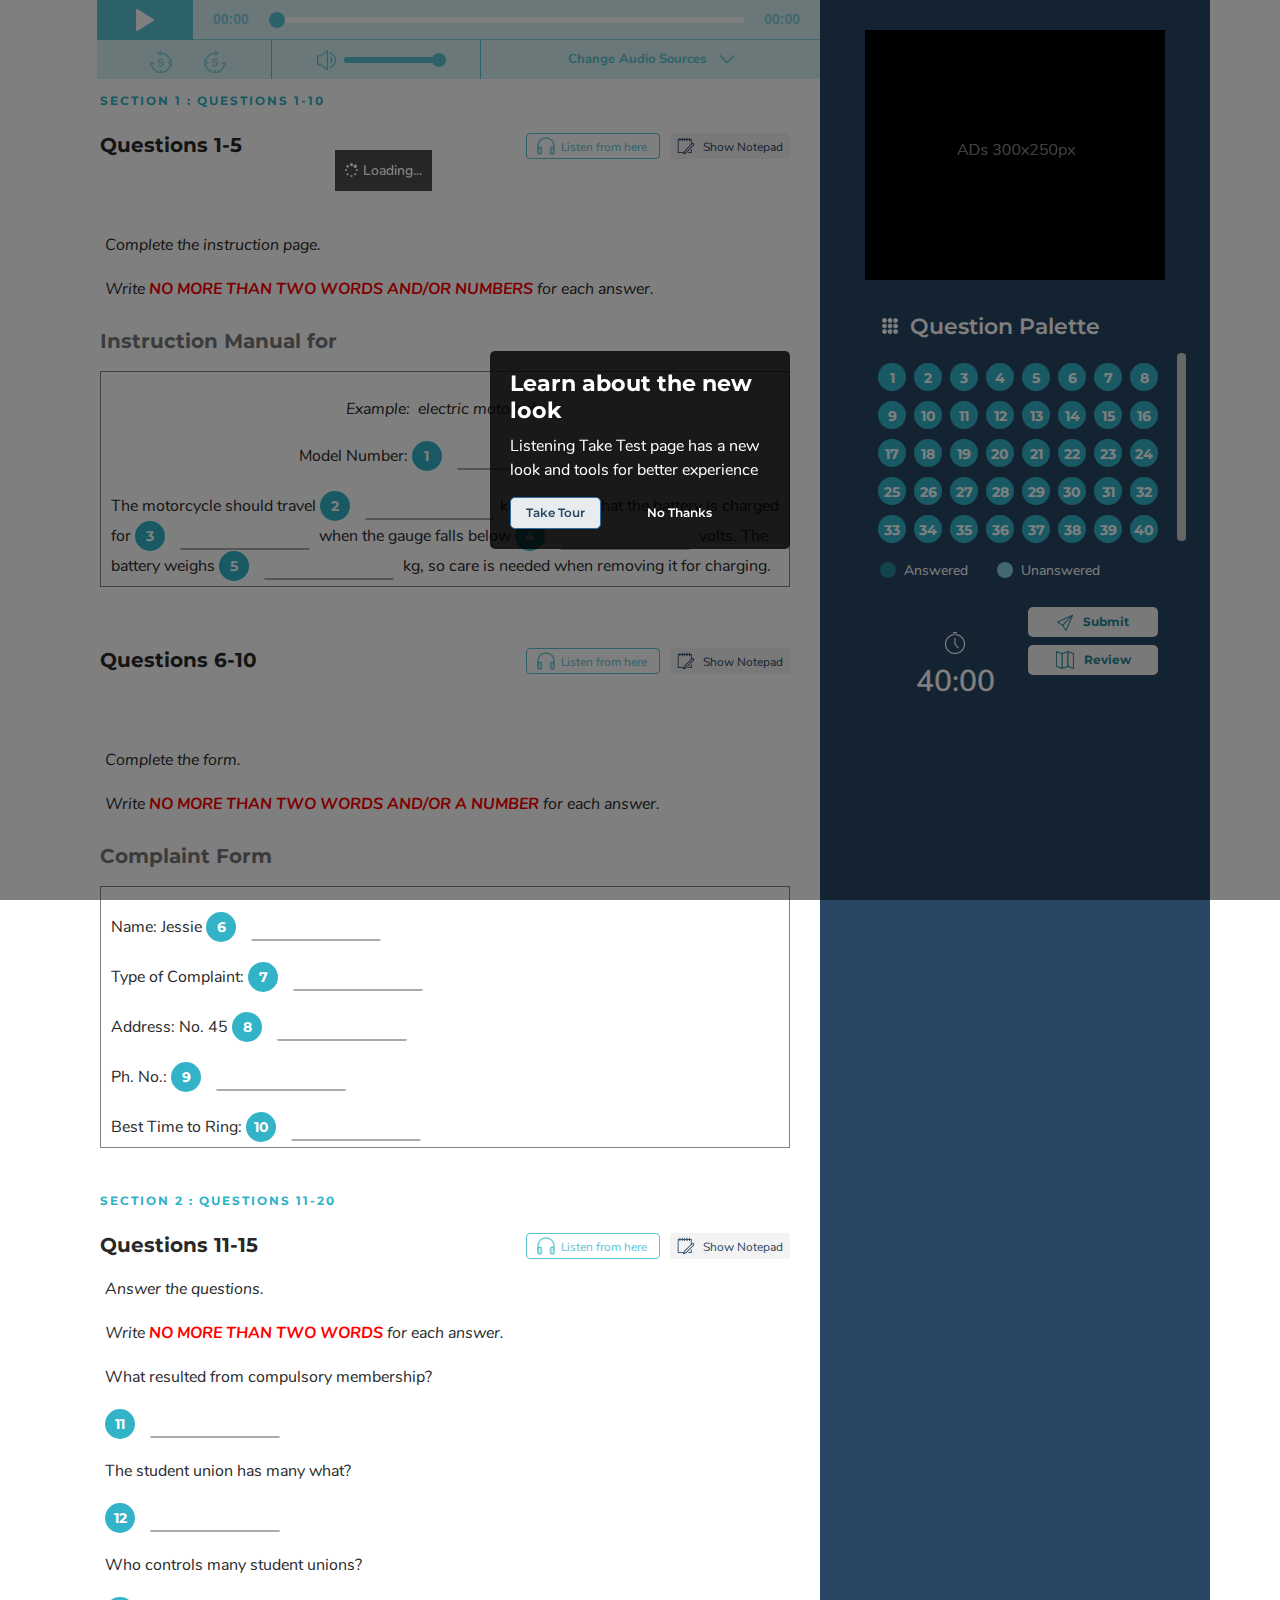
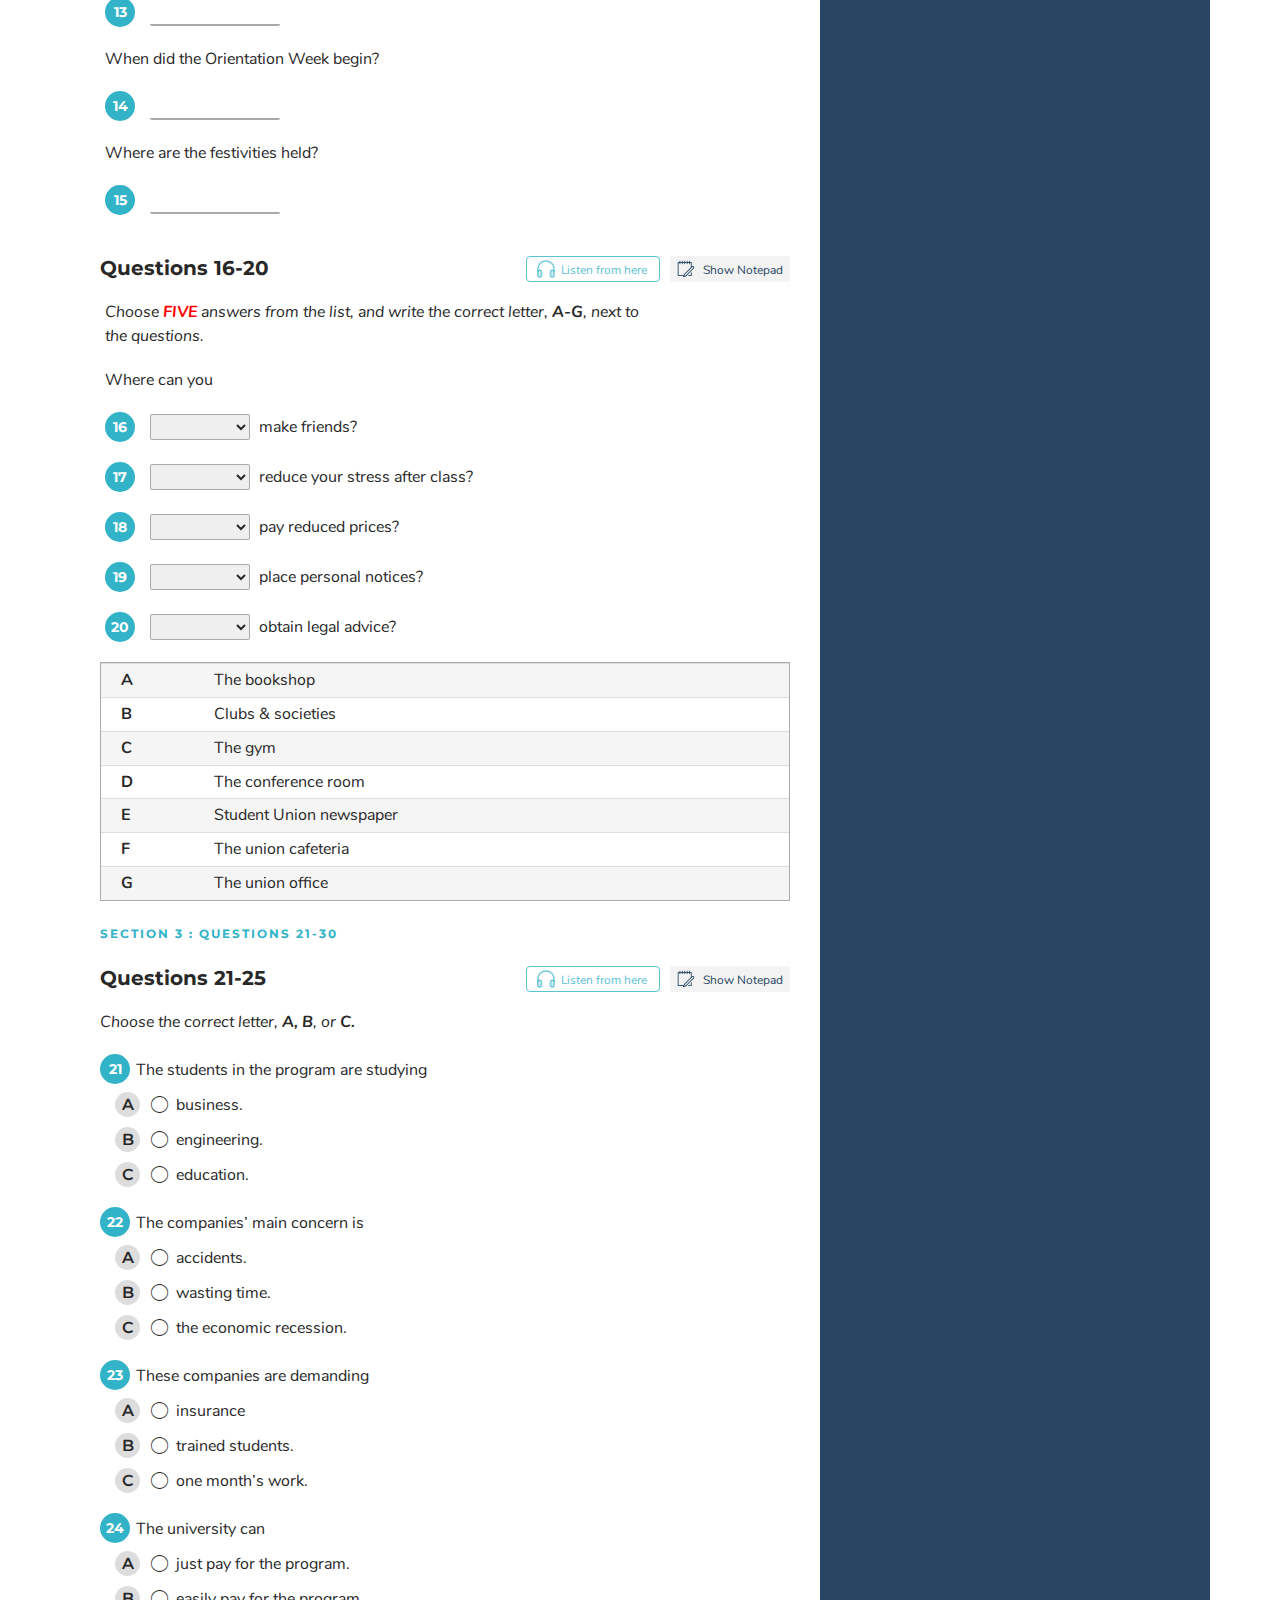
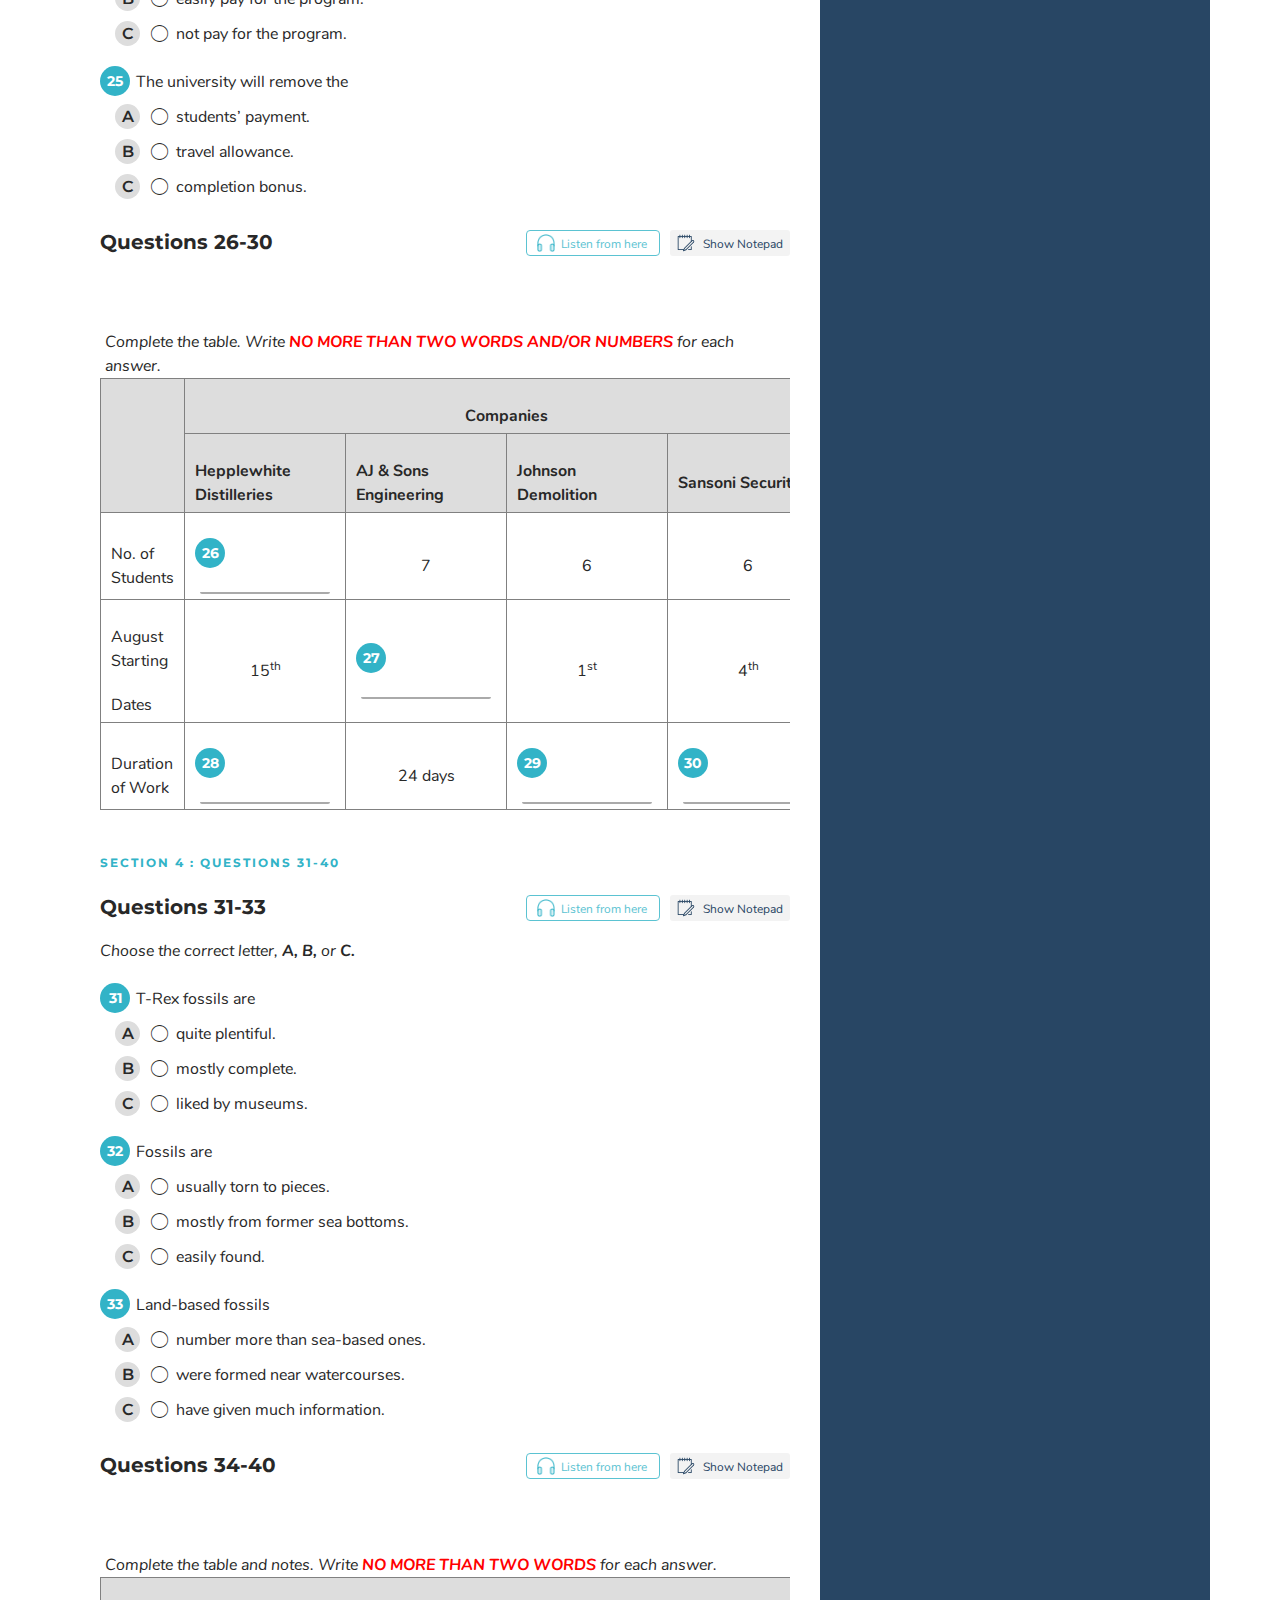
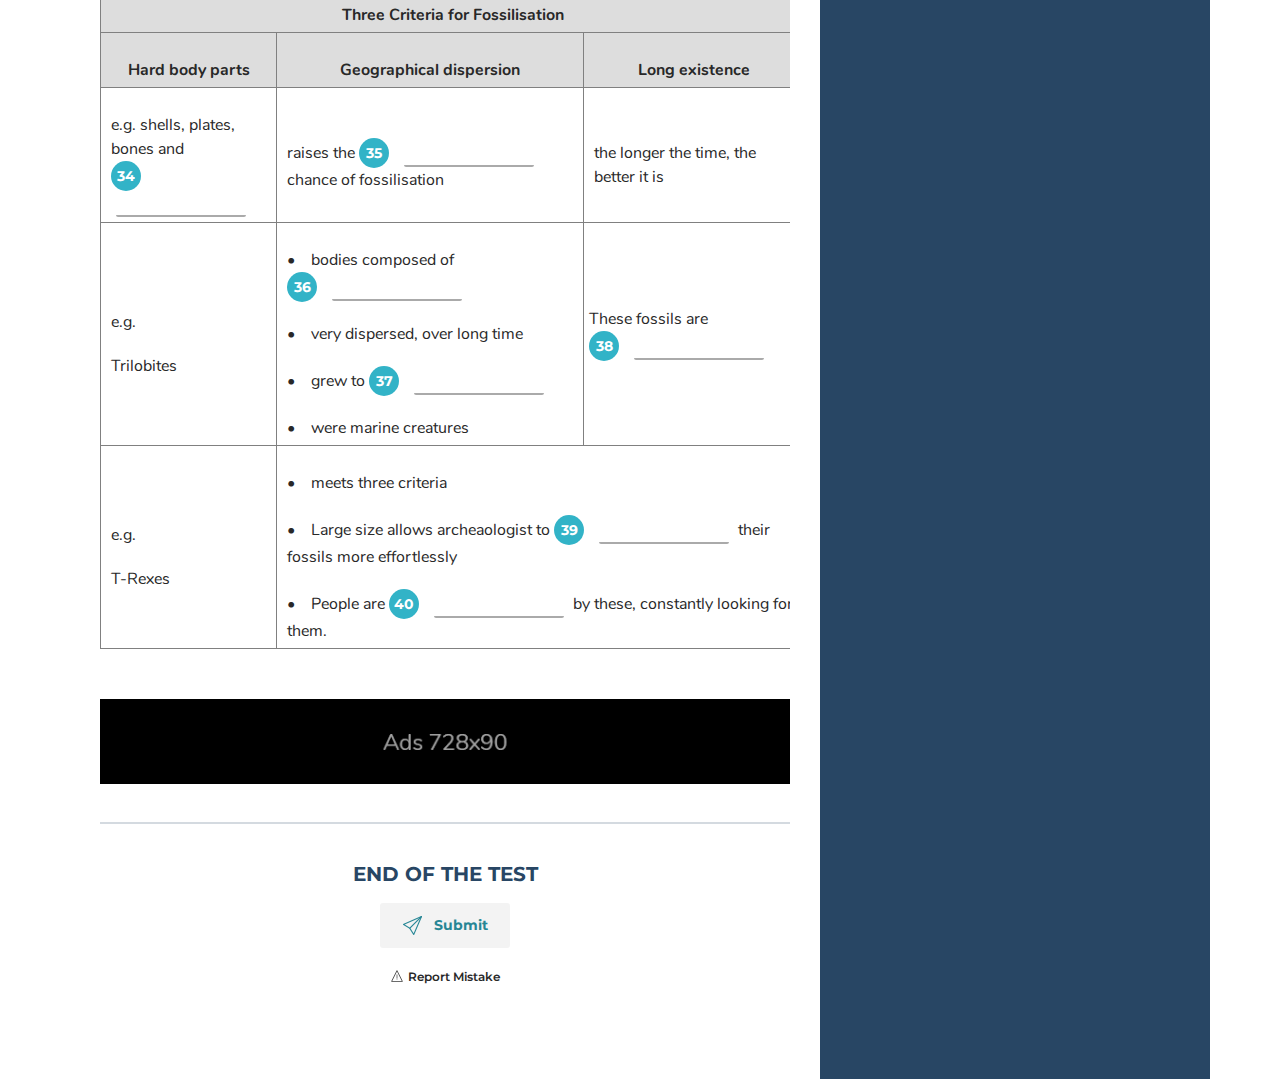
==== commit 05f770a1: "_ Update" ====
--- a/public/listening/index.html
+++ b/public/listening/index.html
@@ -7,95 +7,95 @@
     <script type="text/javascript">
           function submitAnswer(){
             var count = 0
-            // document.getElementById("as_1").innerHTML = document.getElementById("q-1").value;
+            document.getElementById("as_1").innerHTML = document.getElementById("q-1").value;
             if(document.getElementById("q-1").value.trim().toLowerCase() == "RTY34".trim().toLowerCase()){
                 count= count + 1;
             }
-            // document.getElementById("as_2").innerHTML = document.getElementById("q-2").value;
+            document.getElementById("as_2").innerHTML = document.getElementById("q-2").value;
             if(document.getElementById("q-2").value.trim().toLowerCase() == "30".trim().toLowerCase()){
                 count= count + 1;
             }
-            // document.getElementById("as_3").innerHTML = document.getElementById("q-3").value;
+            document.getElementById("as_3").innerHTML = document.getElementById("q-3").value;
             if(document.getElementById("q-3").value.trim().toLowerCase() == "three hours".trim().toLowerCase() || document.getElementById("q-3").value.trim().toLowerCase() == "3".trim().toLowerCase()){
                 count= count + 1;
             }
-            // document.getElementById("as_4").innerHTML = document.getElementById("q-4").value;
+            document.getElementById("as_4").innerHTML = document.getElementById("q-4").value;
             if(document.getElementById("q-4").value.trim().toLowerCase() == "fifty".trim().toLowerCase() || document.getElementById("q-4").value.trim().toLowerCase() == "50".trim().toLowerCase()){
                 count= count + 1;
             }
-            // document.getElementById("as_5").innerHTML = document.getElementById("q-5").value;
+            document.getElementById("as_5").innerHTML = document.getElementById("q-5").value;
             if(document.getElementById("q-5").value.trim().toLowerCase() == "three".trim().toLowerCase() || document.getElementById("q-5").value.trim().toLowerCase() == "3".trim().toLowerCase()){
                 count= count + 1;
             }
-            // document.getElementById("as_6").innerHTML = document.getElementById("q-6").value;
+            document.getElementById("as_6").innerHTML = document.getElementById("q-6").value;
             if(document.getElementById("q-6").value.trim().toLowerCase() == "Parkinson".trim().toLowerCase()){
                 count= count + 1;
             }
-            // document.getElementById("as_7").innerHTML = document.getElementById("q-7").value;
+            document.getElementById("as_7").innerHTML = document.getElementById("q-7").value;
             if(document.getElementById("q-7").value.trim().toLowerCase() == "performance".trim().toLowerCase()){
                 count= count + 1;
             }
-            // document.getElementById("as_8").innerHTML = document.getElementById("q-8").value;
+            document.getElementById("as_8").innerHTML = document.getElementById("q-8").value;
             if(document.getElementById("q-8").value.trim().toLowerCase() == "Melrose Road".trim().toLowerCase()){
                 count= count + 1;
             }
 
-            // document.getElementById("as_9").innerHTML = document.getElementById("q-9").value;
+            document.getElementById("as_9").innerHTML = document.getElementById("q-9").value;
             if(document.getElementById("q-9").value.trim().toLowerCase() == "0928982453".trim().toLowerCase()){
                 count= count + 1;
             }
-            // document.getElementById("as_10").innerHTML = document.getElementById("q-10").value;
+            document.getElementById("as_10").innerHTML = document.getElementById("q-10").value;
             if(document.getElementById("q-10").value.trim().toLowerCase() == "2pm".trim().toLowerCase() || document.getElementById("q-10").value.trim().toLowerCase() == "2:00 PM".trim().toLowerCase() 
 				|| document.getElementById("q-10").value.trim().toLowerCase() == "2:00PM".trim().toLowerCase()){
                 count= count + 1;
             }
-            // document.getElementById("as_11").innerHTML = document.getElementById("q-11").value;
+            document.getElementById("as_11").innerHTML = document.getElementById("q-11").value;
             if(document.getElementById("q-11").value.trim().toLowerCase() == "controversy".trim().toLowerCase() || document.getElementById("q-11").value.trim().toLowerCase() == "some controversy".trim().toLowerCase()){
                 count= count + 1;
             }
-            // document.getElementById("as_12").innerHTML = document.getElementById("q-12").value;
+            document.getElementById("as_12").innerHTML = document.getElementById("q-12").value;
             if(document.getElementById("q-12").value.trim().toLowerCase() == "services".trim().toLowerCase()){
                 count= count + 1;
             }
-            // document.getElementById("as_13").innerHTML = document.getElementById("q-13").value;
+            document.getElementById("as_13").innerHTML = document.getElementById("q-13").value;
             if(document.getElementById("q-13").value.trim().toLowerCase() == "the left".trim().toLowerCase()){
                 count= count + 1;
             }
-            // document.getElementById("as_14").innerHTML = document.getElementById("q-14").value;
+            document.getElementById("as_14").innerHTML = document.getElementById("q-14").value;
             if(document.getElementById("q-14").value.trim().toLowerCase() == "late Feb".trim().toLowerCase() || document.getElementById("q-14").value.trim().toLowerCase() == "late February".trim().toLowerCase()){
                 count= count + 1;
             }
-            // document.getElementById("as_15").innerHTML = document.getElementById("q-15").value;
+            document.getElementById("as_15").innerHTML = document.getElementById("q-15").value;
             if(document.getElementById("q-15").value.trim().toLowerCase() == "football ground".trim().toLowerCase()){
                 count= count + 1;
             }
-            // if(document.getElementById("q-16").value != undefined){
-            //     document.getElementById("as_16").innerHTML = document.getElementById("q-16").value;
-            // }
+            if(document.getElementById("q-16").value != undefined){
+                document.getElementById("as_16").innerHTML = document.getElementById("q-16").value;
+            }
             if(document.getElementById("q-16").value.trim().toLowerCase() == "B".trim().toLowerCase()){
                 count= count + 1;
             }
-            // if(document.getElementById("q-17").value != undefined){
-            //     document.getElementById("as_17").innerHTML = document.getElementById("q-17").value;
-            // }
+            if(document.getElementById("q-17").value != undefined){
+                document.getElementById("as_17").innerHTML = document.getElementById("q-17").value;
+            }
             if(document.getElementById("q-17").value.trim().toLowerCase() == "C".trim().toLowerCase()){
                 count= count + 1;
             }
-            // if(document.getElementById("q-18").value != undefined){
-            //     document.getElementById("as_18").innerHTML = document.getElementById("q-18").value;
-            // }
+            if(document.getElementById("q-18").value != undefined){
+                document.getElementById("as_18").innerHTML = document.getElementById("q-18").value;
+            }
             if(document.getElementById("q-18").value.trim().toLowerCase() == "A".trim().toLowerCase()){
                 count= count + 1;
             }
-            // if(document.getElementById("q-19").value != undefined){
-            //     document.getElementById("as_19").innerHTML = document.getElementById("q-19").value;
-            // }
+            if(document.getElementById("q-19").value != undefined){
+                document.getElementById("as_19").innerHTML = document.getElementById("q-19").value;
+            }
             if(document.getElementById("q-19").value.trim().toLowerCase() == "G".trim().toLowerCase()){
                 count= count + 1;
             }
-            // if(document.getElementById("q-20").value != undefined){
-            //     document.getElementById("as_20").innerHTML = document.getElementById("q-20").value;
-            // }
+            if(document.getElementById("q-20").value != undefined){
+                document.getElementById("as_20").innerHTML = document.getElementById("q-20").value;
+            }
             if(document.getElementById("q-20").value.trim().toLowerCase() == "D".trim().toLowerCase()){
                 count= count + 1;
             }
@@ -111,7 +111,7 @@
             if(document.getElementById("Choice-4095770-C").checked){
                 listQ21 = document.getElementById("Choice-4095770-C").value
             }
-            // document.getElementById("as_21").innerHTML = listQ21;
+            document.getElementById("as_21").innerHTML = listQ21;
             if(listQ21 == "B"){
                 count= count + 1;
             }
@@ -126,7 +126,7 @@
             if(document.getElementById("Choice-4095771-C").checked){
                 listQ22 = document.getElementById("Choice-4095771-C").value
             }
-            // document.getElementById("as_22").innerHTML = listQ22;
+            document.getElementById("as_22").innerHTML = listQ22;
             if(listQ22 == "B"){
                 count= count + 1;
             }
@@ -141,7 +141,7 @@
             if(document.getElementById("Choice-4095772-C").checked){
                 listQ23 = document.getElementById("Choice-4095772-C").value
             }
-            // document.getElementById("as_23").innerHTML = listQ23;
+            document.getElementById("as_23").innerHTML = listQ23;
             if(listQ23 == "A"){
                 count= count + 1;
             }
@@ -156,7 +156,7 @@
             if(document.getElementById("Choice-4095773-C").checked){
                 listQ24 = document.getElementById("Choice-4095773-C").value
             }
-            // document.getElementById("as_24").innerHTML = listQ24;
+            document.getElementById("as_24").innerHTML = listQ24;
             if(listQ24 == "A"){
                 count= count + 1;
             }
@@ -170,27 +170,27 @@
             if(document.getElementById("Choice-4095774-C").checked){
                 listQ25 = document.getElementById("Choice-4095774-C").value
             }
-            // document.getElementById("as_25").innerHTML = listQ25;
+            document.getElementById("as_25").innerHTML = listQ25;
             if(listQ25 == "C"){
                 count= count + 1;
             }
-            // document.getElementById("as_26").innerHTML = document.getElementById("q-26").value;
+            document.getElementById("as_26").innerHTML = document.getElementById("q-26").value;
             if(document.getElementById("q-26").value.trim().toLowerCase() == "5".trim().toLowerCase() || document.getElementById("q-26").value.trim().toLowerCase() == "five".trim().toLowerCase()){
                 count= count + 1;
             }
-            // document.getElementById("as_27").innerHTML = document.getElementById("q-27").value;
+            document.getElementById("as_27").innerHTML = document.getElementById("q-27").value;
             if(document.getElementById("q-27").value.trim().toLowerCase() == "21st".trim().toLowerCase() || document.getElementById("q-27").value.trim().toLowerCase() == "21 st".trim().toLowerCase()){
                 count= count + 1;
             }
-            // document.getElementById("as_28").innerHTML = document.getElementById("q-28").value;
+            document.getElementById("as_28").innerHTML = document.getElementById("q-28").value;
             if(document.getElementById("q-28").value.trim().toLowerCase() == "four weeks".trim().toLowerCase() || document.getElementById("q-28").value.trim().toLowerCase() == "4".trim().toLowerCase()){
                 count= count + 1;
             }
-            // document.getElementById("as_29").innerHTML = document.getElementById("q-29").value;
+            document.getElementById("as_29").innerHTML = document.getElementById("q-29").value;
             if(document.getElementById("q-29").value.trim().toLowerCase() == "18 days".trim().toLowerCase() || document.getElementById("q-29").value.trim().toLowerCase() == "18days".trim().toLowerCase()){
                 count= count + 1;
             }
-            // document.getElementById("as_30").innerHTML = document.getElementById("q-30").value;
+            document.getElementById("as_30").innerHTML = document.getElementById("q-30").value;
             if(document.getElementById("q-30").value.trim().toLowerCase() == "22 days".trim().toLowerCase() || document.getElementById("q-30").value.trim().toLowerCase() == "22days".trim().toLowerCase()){
                 count= count + 1;
             }
@@ -205,7 +205,7 @@
             if(document.getElementById("Choice-4096730-C").checked){
                 listQ31 = document.getElementById("Choice-4096730-C").value
             }
-            // document.getElementById("as_31").innerHTML = listQ31;
+            document.getElementById("as_31").innerHTML = listQ31;
             if(listQ31 == "C"){
                 count= count + 1;
             }
@@ -220,7 +220,7 @@
             if(document.getElementById("Choice-4096731-C").checked){
                 listQ32 = document.getElementById("Choice-4096731-C").value
             }
-            // document.getElementById("as_32").innerHTML = listQ32;
+            document.getElementById("as_32").innerHTML = listQ32;
             if(listQ32 == "B"){
                 count= count + 1;
             }
@@ -235,39 +235,42 @@
             if(document.getElementById("Choice-4096732-C").checked){
                 listQ33 = document.getElementById("Choice-4096732-C").value
             }
-            // document.getElementById("as_33").innerHTML = listQ33;
+            document.getElementById("as_33").innerHTML = listQ33;
             if(listQ33 == "B"){
                 count= count + 1;
             }
             
-            // document.getElementById("as_34").innerHTML = document.getElementById("q-34").value;
+            document.getElementById("as_34").innerHTML = document.getElementById("q-34").value;
             if(document.getElementById("q-34").value.trim().toLowerCase() == "teeth".trim().toLowerCase()){
                 count= count + 1;
             }
-            // document.getElementById("as_35").innerHTML = document.getElementById("q-35").value;
+            document.getElementById("as_35").innerHTML = document.getElementById("q-35").value;
             if(document.getElementById("q-35").value.trim().toLowerCase() == "statistical".trim().toLowerCase()){
                 count= count + 1;
             }
-            // document.getElementById("as_36").innerHTML = document.getElementById("q-36").value;
+            document.getElementById("as_36").innerHTML = document.getElementById("q-36").value;
             if(document.getElementById("q-36").value.trim().toLowerCase() == "hard plates".trim().toLowerCase()){
                 count= count + 1;
             }
-            // document.getElementById("as_37").innerHTML = document.getElementById("q-37").value;
+            document.getElementById("as_37").innerHTML = document.getElementById("q-37").value;
             if(document.getElementById("q-37").value.trim().toLowerCase() == "large sizes".trim().toLowerCase()){
                 count= count + 1;
             }
-            // document.getElementById("as_38").innerHTML = document.getElementById("q-38").value;
+            document.getElementById("as_38").innerHTML = document.getElementById("q-38").value;
             if(document.getElementById("q-38").value.trim().toLowerCase() == "common".trim().toLowerCase()){
                 count= count + 1;
             }
-            // document.getElementById("as_39").innerHTML = document.getElementById("q-39").value;
+            document.getElementById("as_39").innerHTML = document.getElementById("q-39").value;
             if(document.getElementById("q-39").value.trim().toLowerCase() == "discover".trim().toLowerCase()){
                 count= count + 1;
             }
-            // document.getElementById("as_40").innerHTML = document.getElementById("q-40").value;
+            document.getElementById("as_40").innerHTML = document.getElementById("q-40").value;
             if(document.getElementById("q-40").value.trim().toLowerCase() == "fascinated".trim().toLowerCase()){
                 count= count + 1;
             }
+			
+			document.getElementById("count").innerHTML = count;
+			
             var url_string = window.location.href; //window.location.href
             var url = new URL(url_string);
             var name = url.searchParams.get("name");
@@ -631,19 +634,15 @@
     <!--[if lt IE 9]><script src="https://oss.maxcdn.com/libs/html5shiv/3.7.0/html5shiv.js"></script><script src="https://oss.maxcdn.com/libs/respond.js/1.4.2/respond.min.js"></script><![endif]-->
 </head>
 
-<body class="listening-test-page path-node page-node-type-quiz has-glyphicons anonymous-user">
+<body class="listening-test-page path-node page-node-type-quiz has-glyphicons anonymous-user" style="padding-top:0">
     <div id="overlay-region" class="">&nbsp;</div>
     <div class="modal fade" id="modal-login-pop" tabindex="-1" role="dialog" aria-labelledby="mySmallModalLabel" style="display: none;">
         <div class="modal-dialog modal-auto modal-profile">
             <div class=""> <i class="ion-android-close close-modal" data-dismiss="modal" aria-label="Close"> </i>
                 <h2 class="modal-caption" id="answer" style="text-align: center"></h2>
-                <div class="reading-footer">
-                    <div class="rfc-button" style="padding:10px"> 
-                            <a class="link-popup-login submit-btn-test submit" href="/">Back home </a>
-                    </div>
-                </div>
-                <!-- <div class="login-box account clearfix">
-                    <div class="error-message main"></div>
+                
+                <div class="login-box account clearfix" style="margin: 10px auto 15px auto;"> 
+                    <!-- <div class="error-message main"></div>
                     <div class="login-left">
                         <form id="user-login" method="post">
                             <div class="login-feild">
@@ -684,7 +683,7 @@
                             <input data-drupal-selector="edit-social-login-form" type="hidden" name="form_id" value="social_login_form" />
                         </form>
                     </div>
-                    <div class="clearfix"></div>
+                    <div class="clearfix"></div> -->
                     <table class="table">
                         <thead>
                           <tr>
@@ -901,7 +900,12 @@
                         <p class="footerTableTxt" style="display: inline-block;font-size: 11px;color: red;" scope="row">Total number of correct answers:</p>
                         <p class="footerTableNumber" style="display: inline-block;font-size: 11px;color: red;" id="count"></p>
                     </div>
-                </div> -->
+                </div>
+                <div class="reading-footer">
+                    <div class="rfc-button" style="padding:10px"> 
+                            <a class="link-popup-login submit-btn-test submit" href="/">Back home </a>
+                    </div>
+                </div>
                 <!-- <div class="create-acc-link">
                     <p>Don't have an account? <a class="link-popup-register" data-target="#modal-register-pop" data-toggle="modal" href="#"> Create one now!</a></p>
                 </div> -->
@@ -910,7 +914,7 @@
     </div>
     <div id="overlay-menu"></div><a href="#main-content" class="visually-hidden focusable"> Skip to main content</a>
     <div class="dialog-off-canvas-main-canvas" data-off-canvas-main-canvas>
-        <div class="region region-header-question">
+        <div class="region region-header-question" style="display: none">
             <section id="block-headerquestion" class="block block-iot-ielts block-headerquestion clearfix">
                 <nav class="menu-res menu-res-reading hidden-lg hidden-md">
                     <div class="msr-menu clearfix">
@@ -1283,7 +1287,7 @@
                     <div class="testing listening-page">
                         <div class="lp-left">
                             <div class="split-left cyan">
-                                <div class="player-listening player-test">
+                                <div class="player-listening player-test" style="top:0">
                                     <div class="container">
                                         <div class="player player-fixed">
                                             <div class="play-inner">
